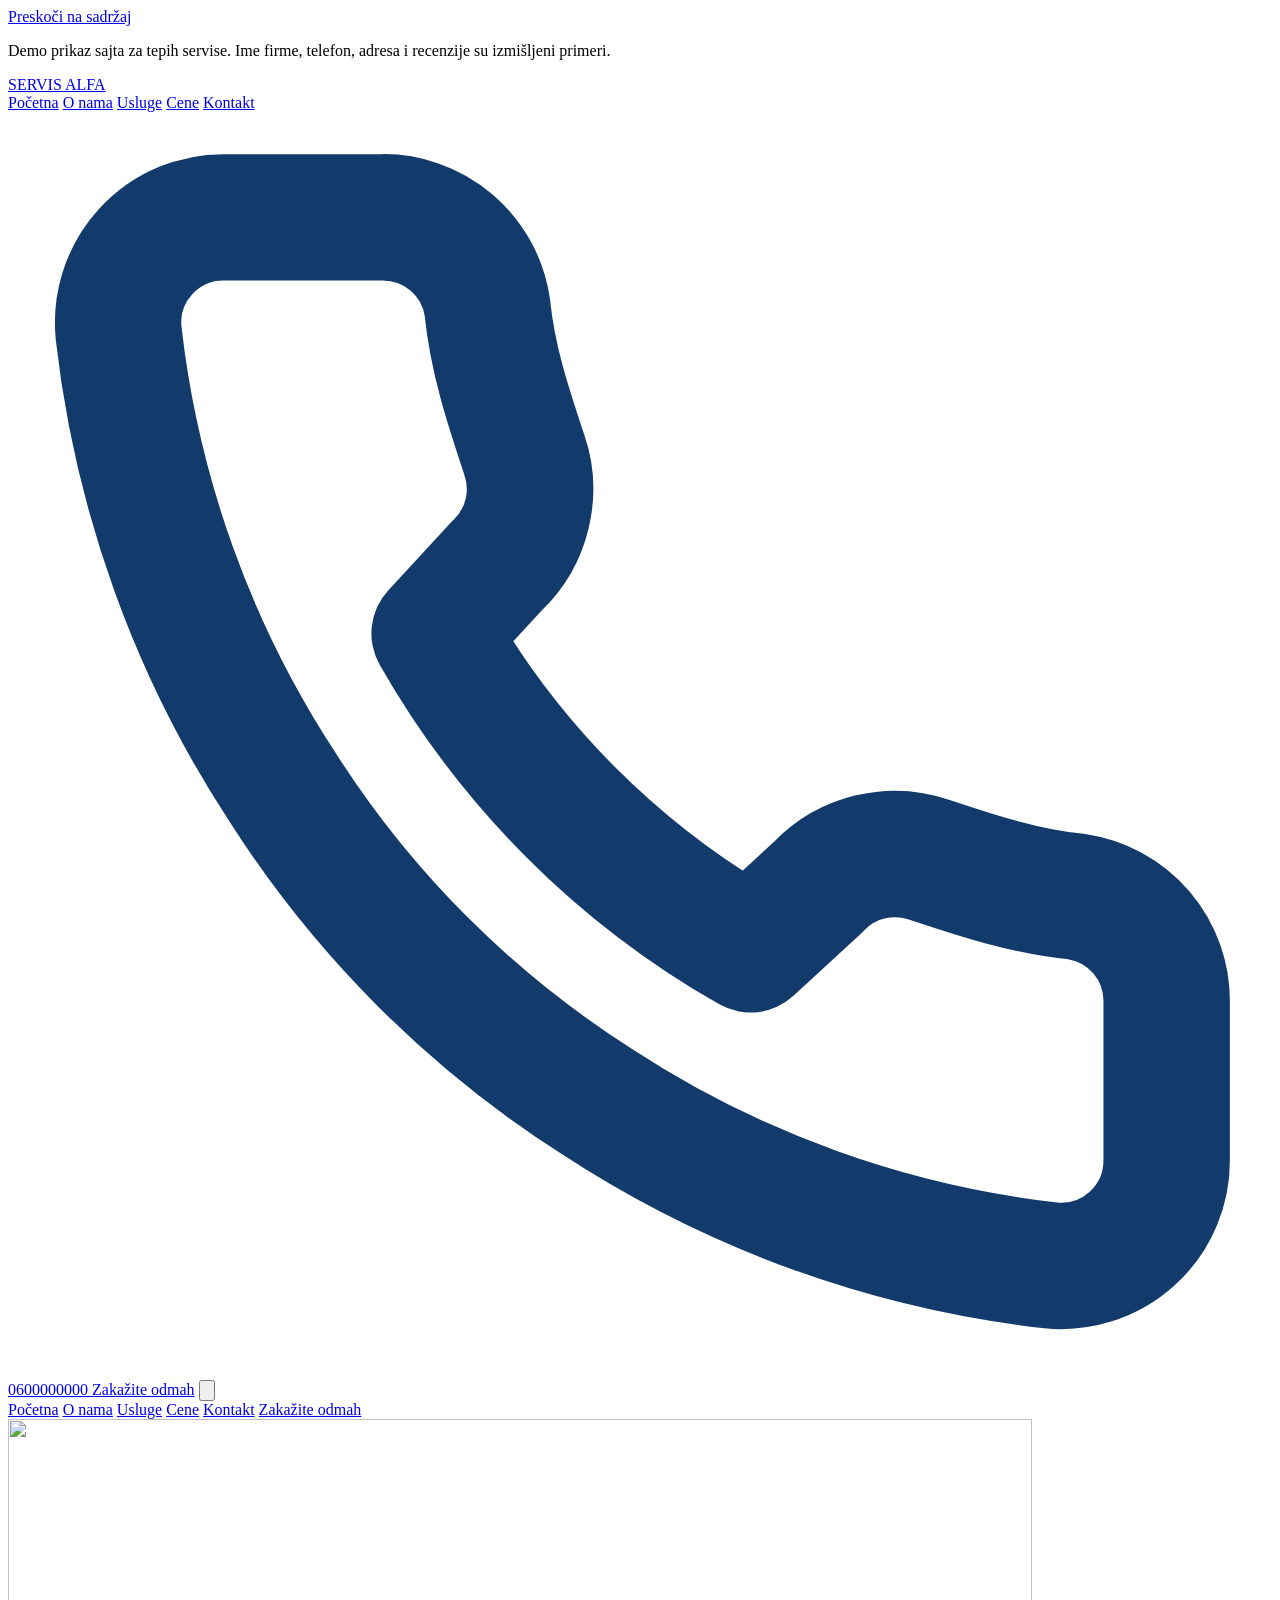
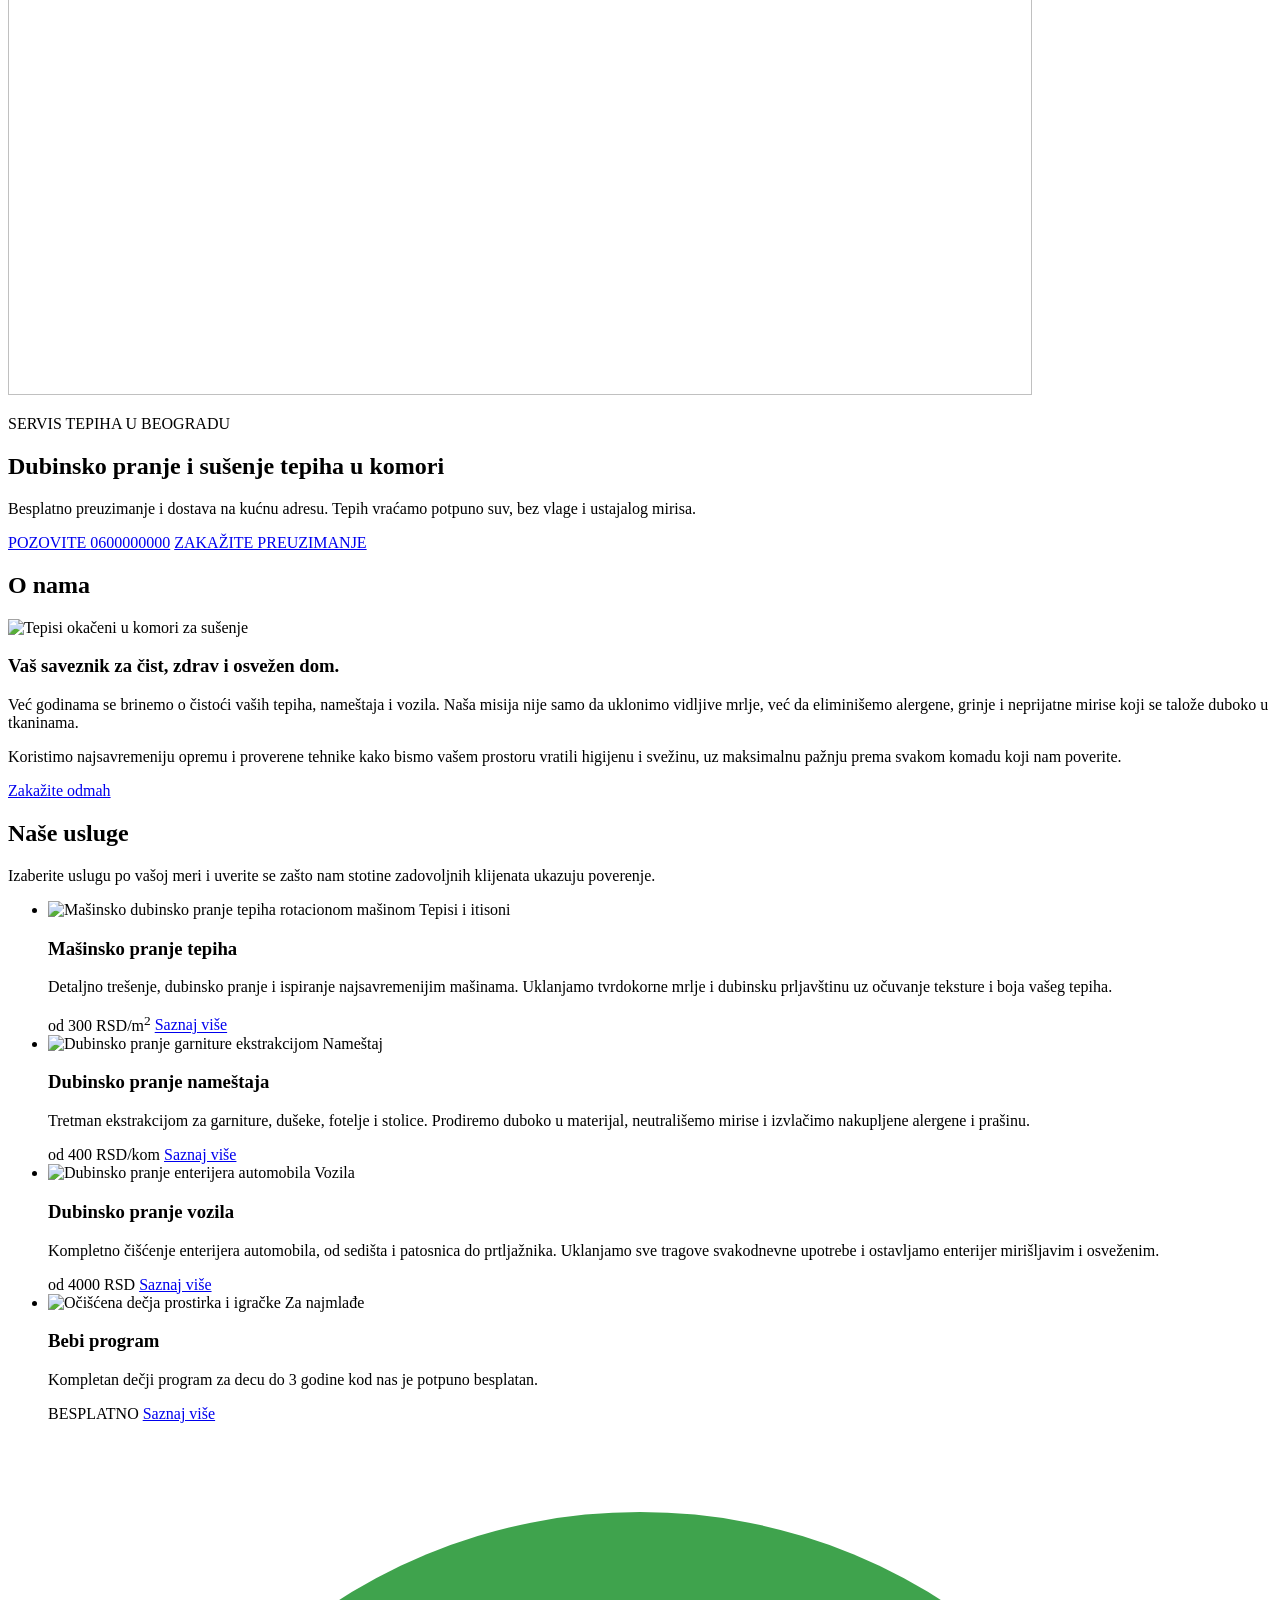
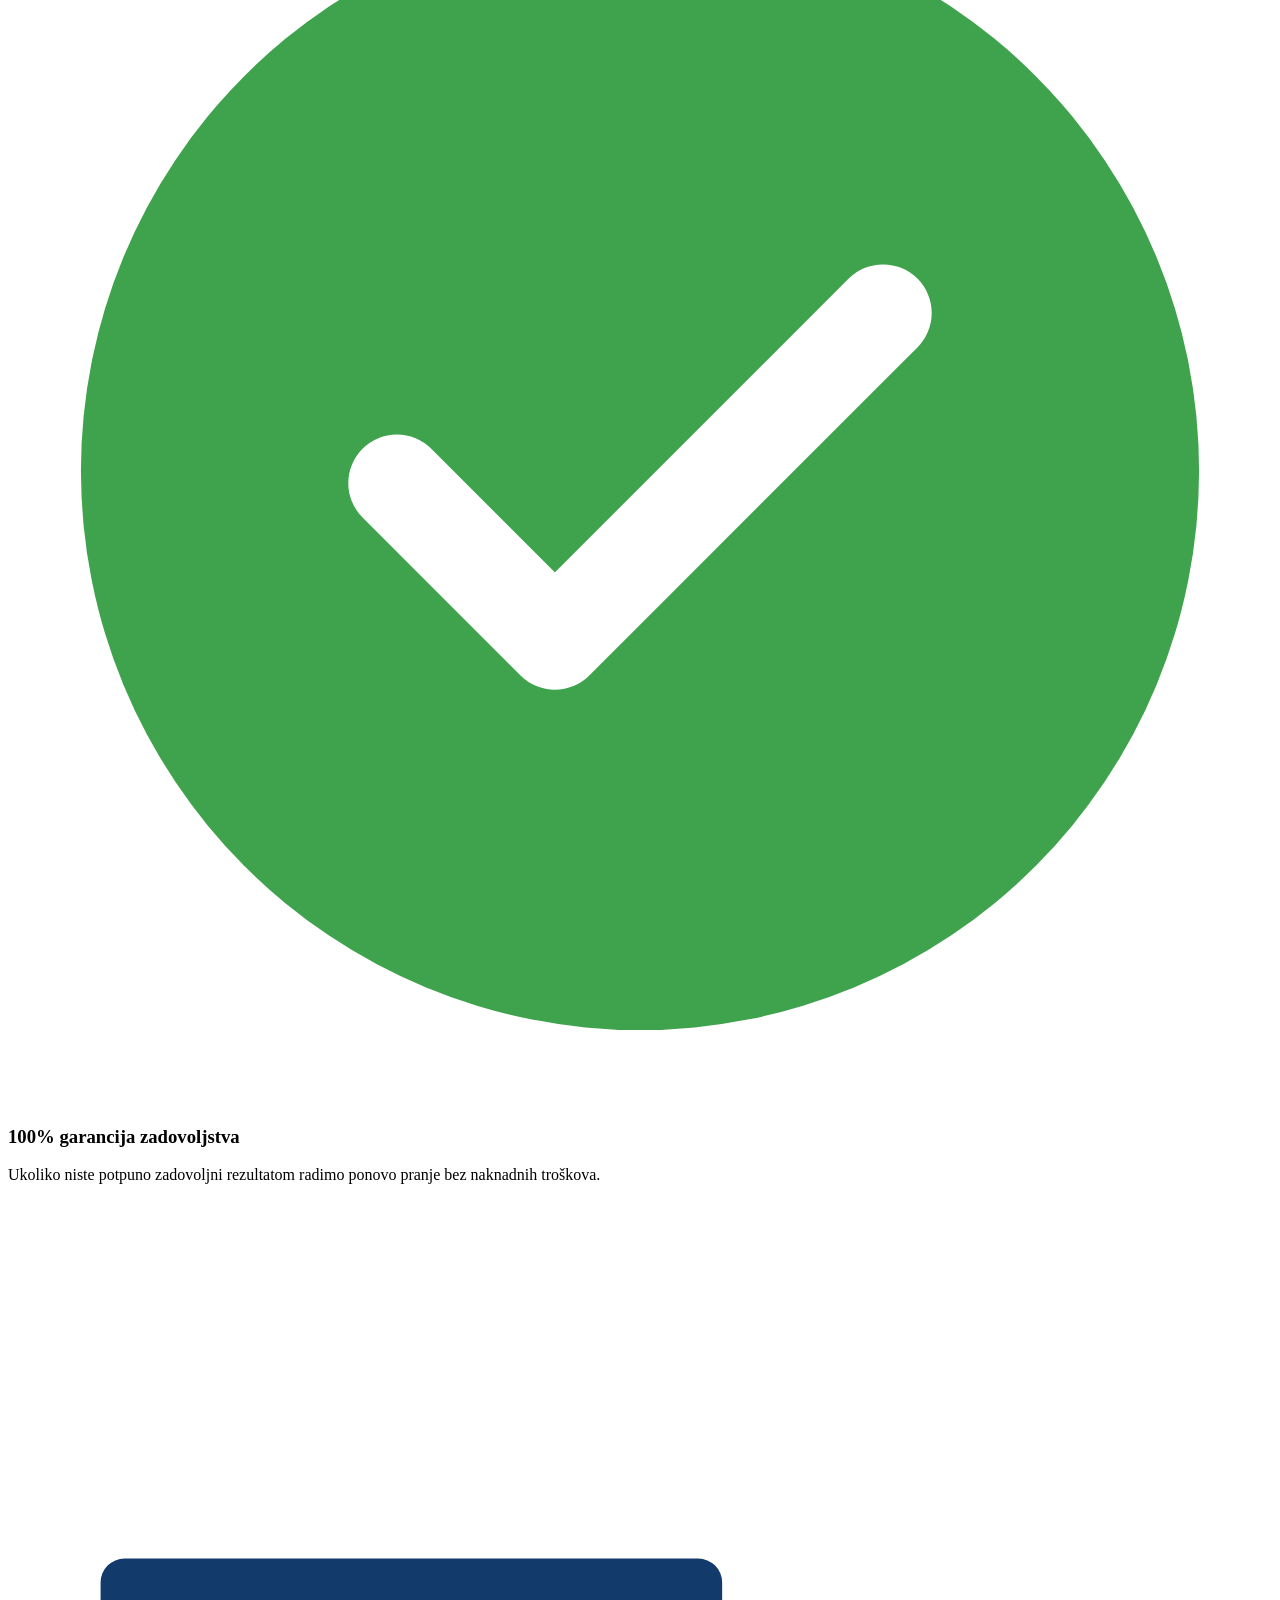
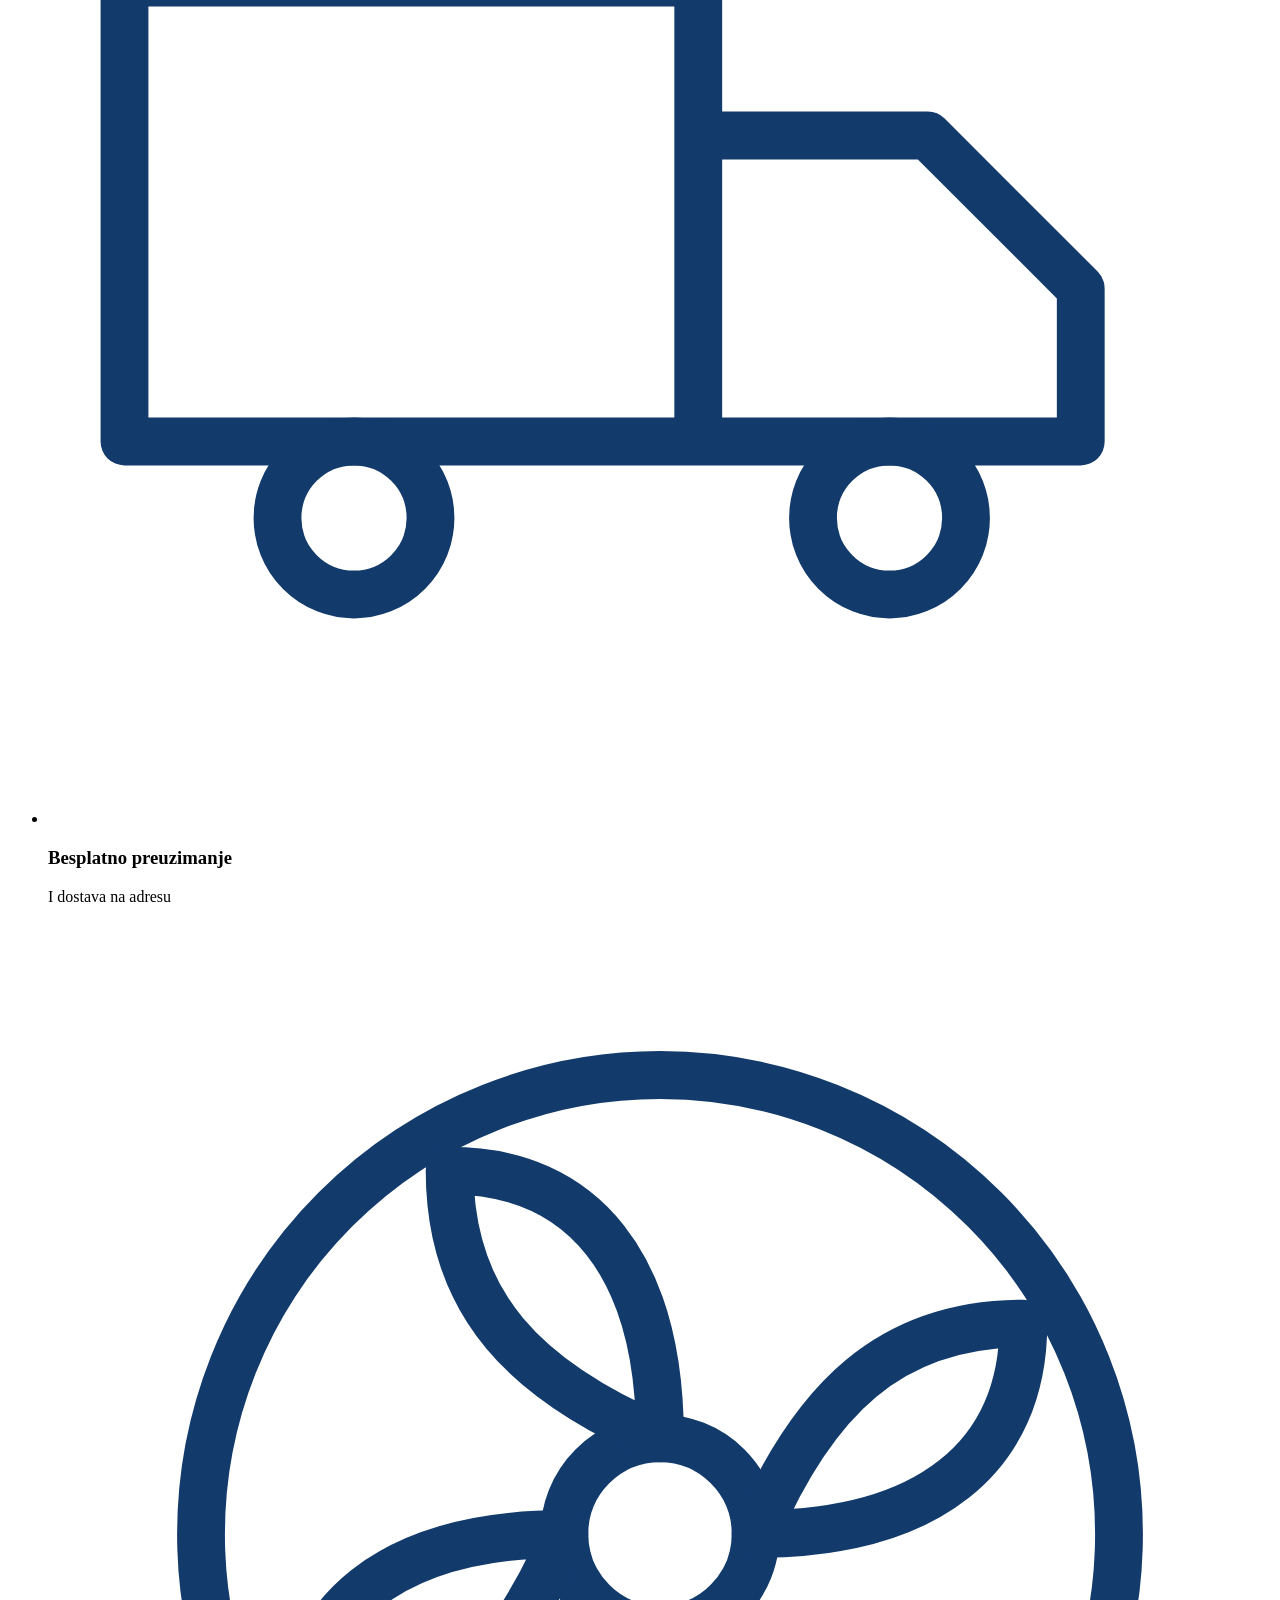
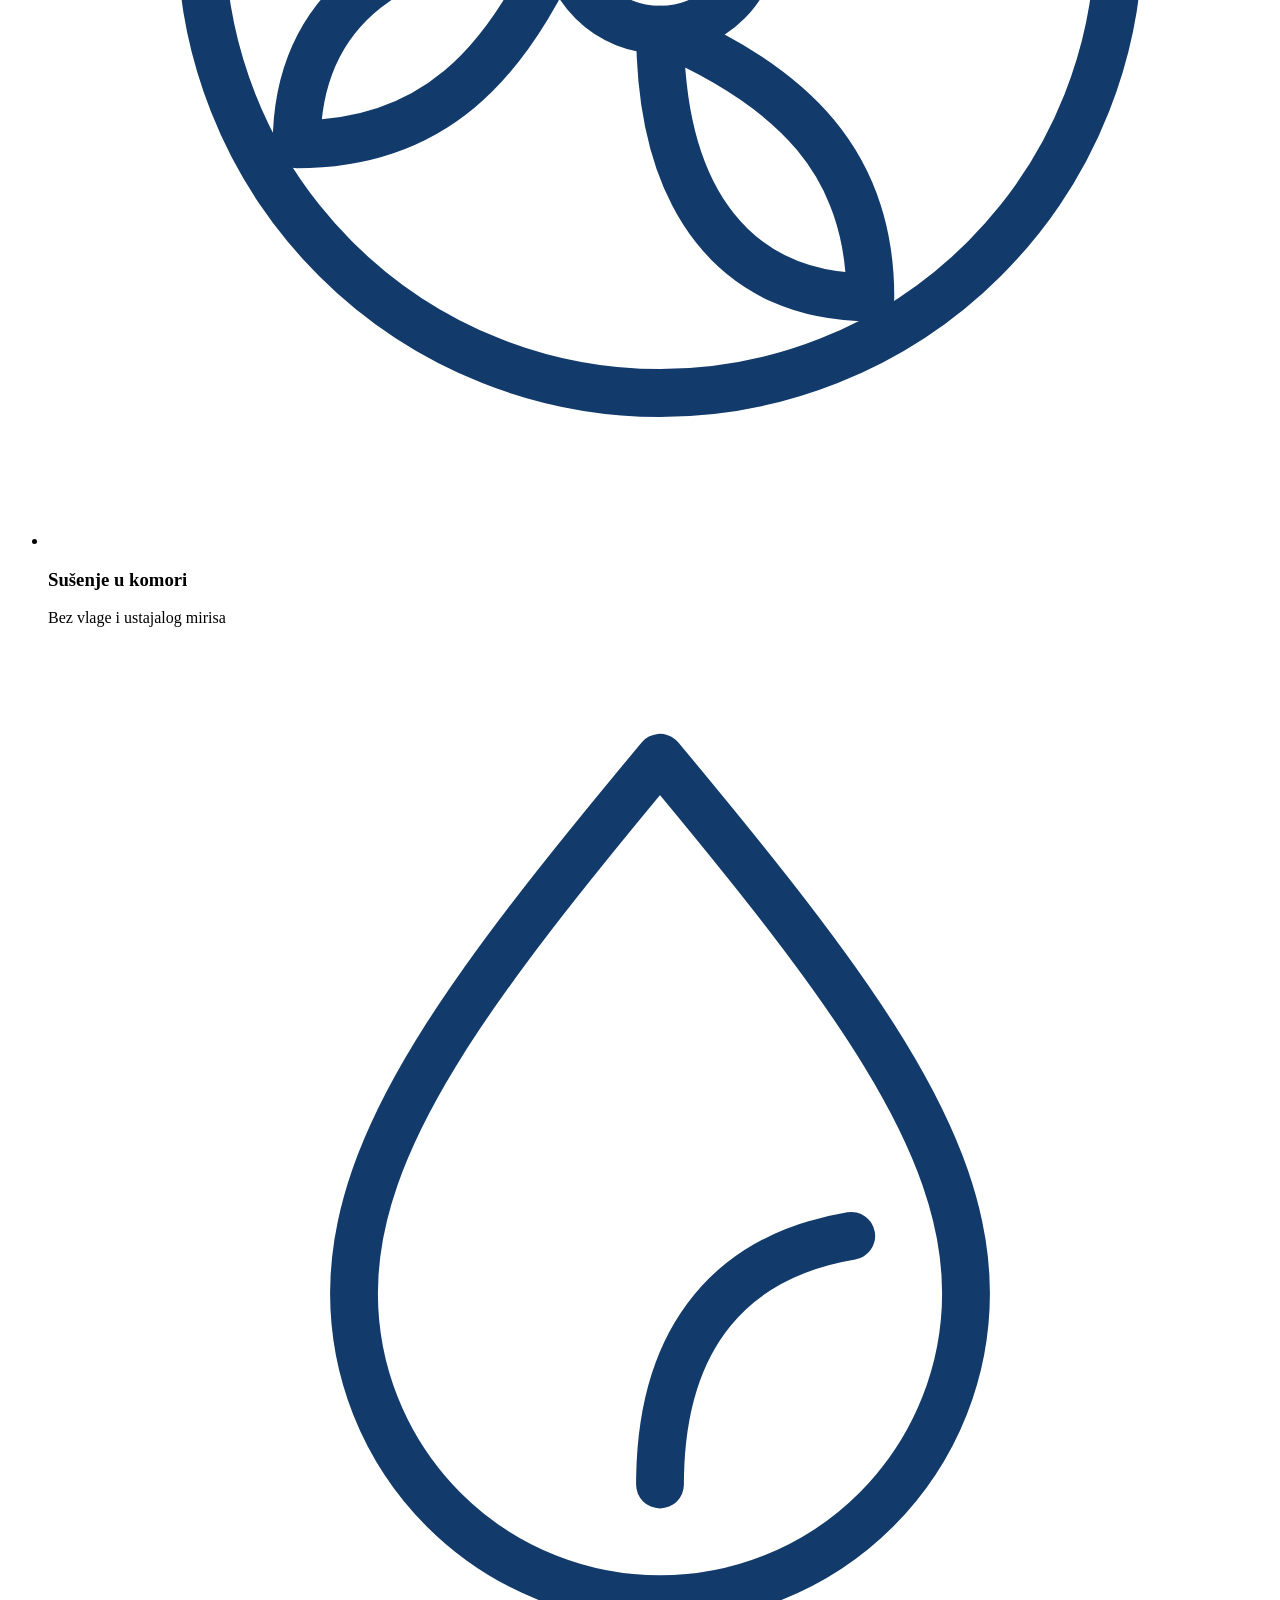
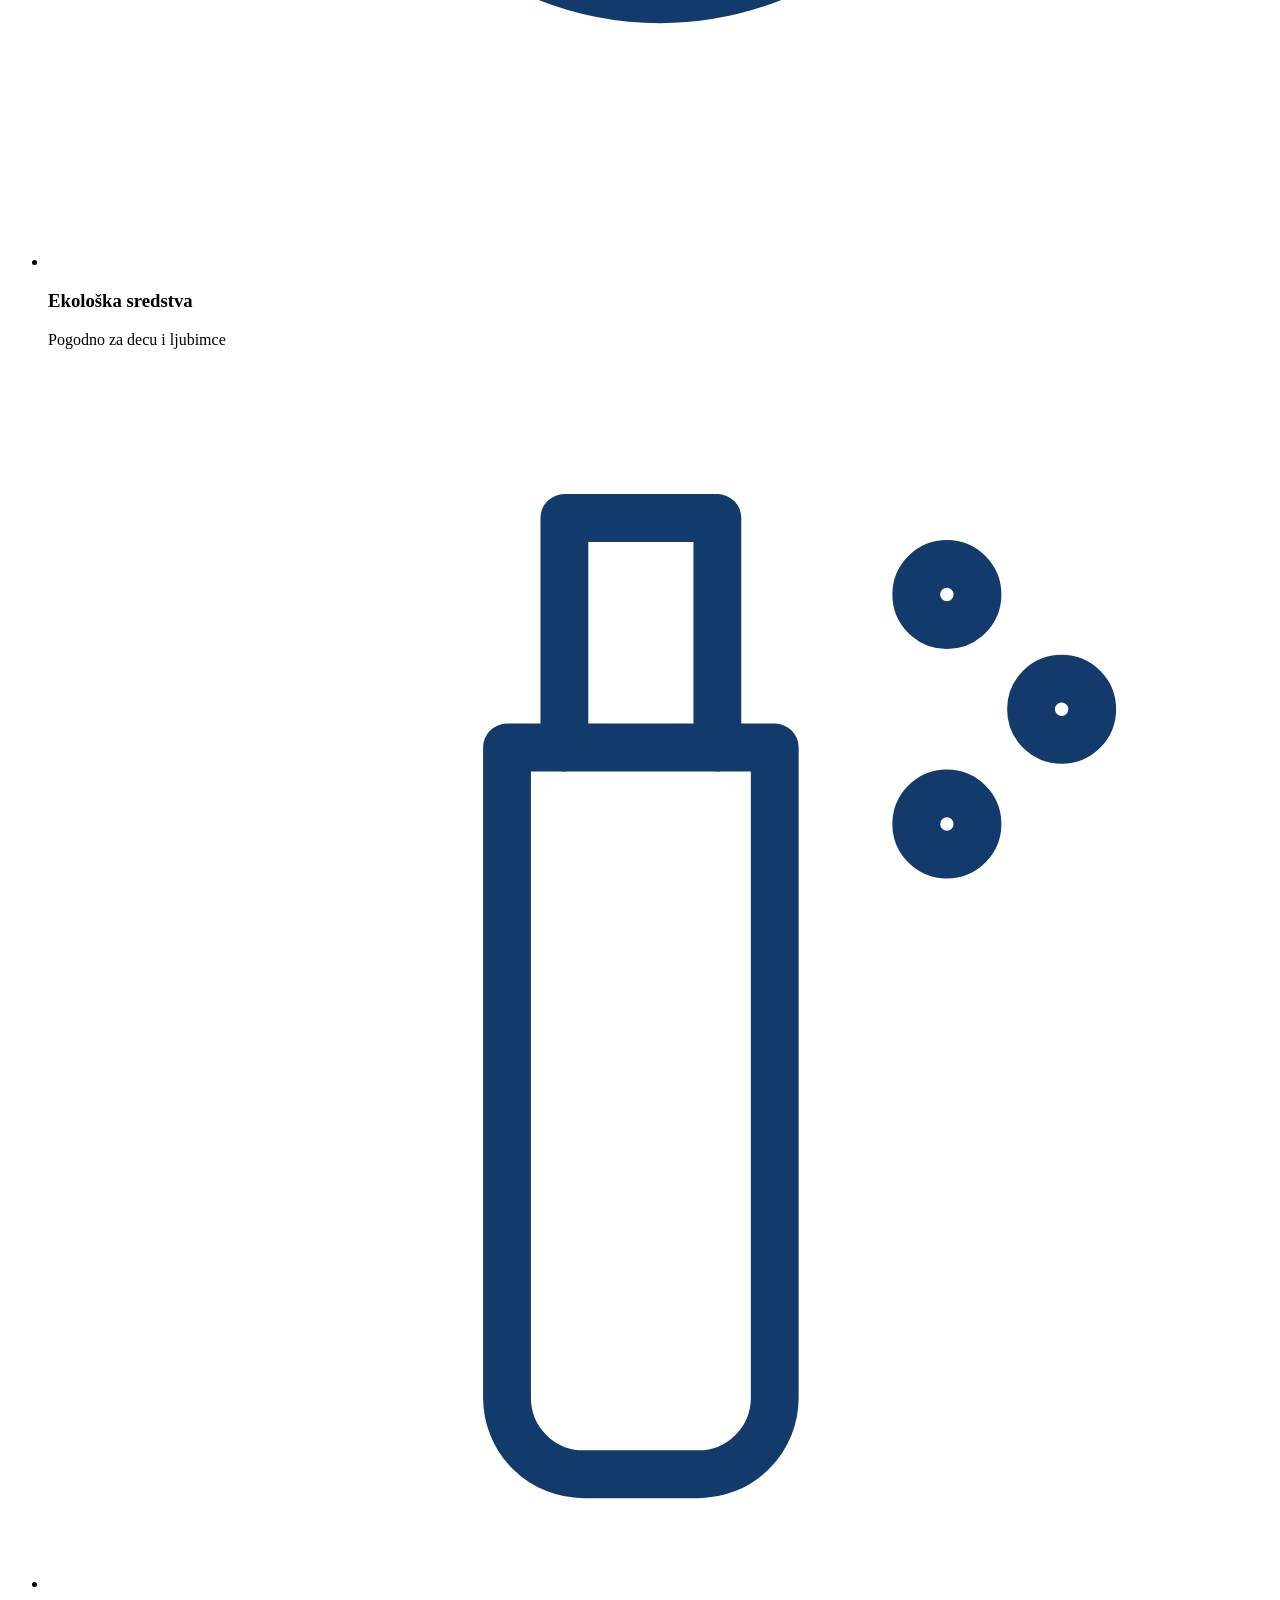
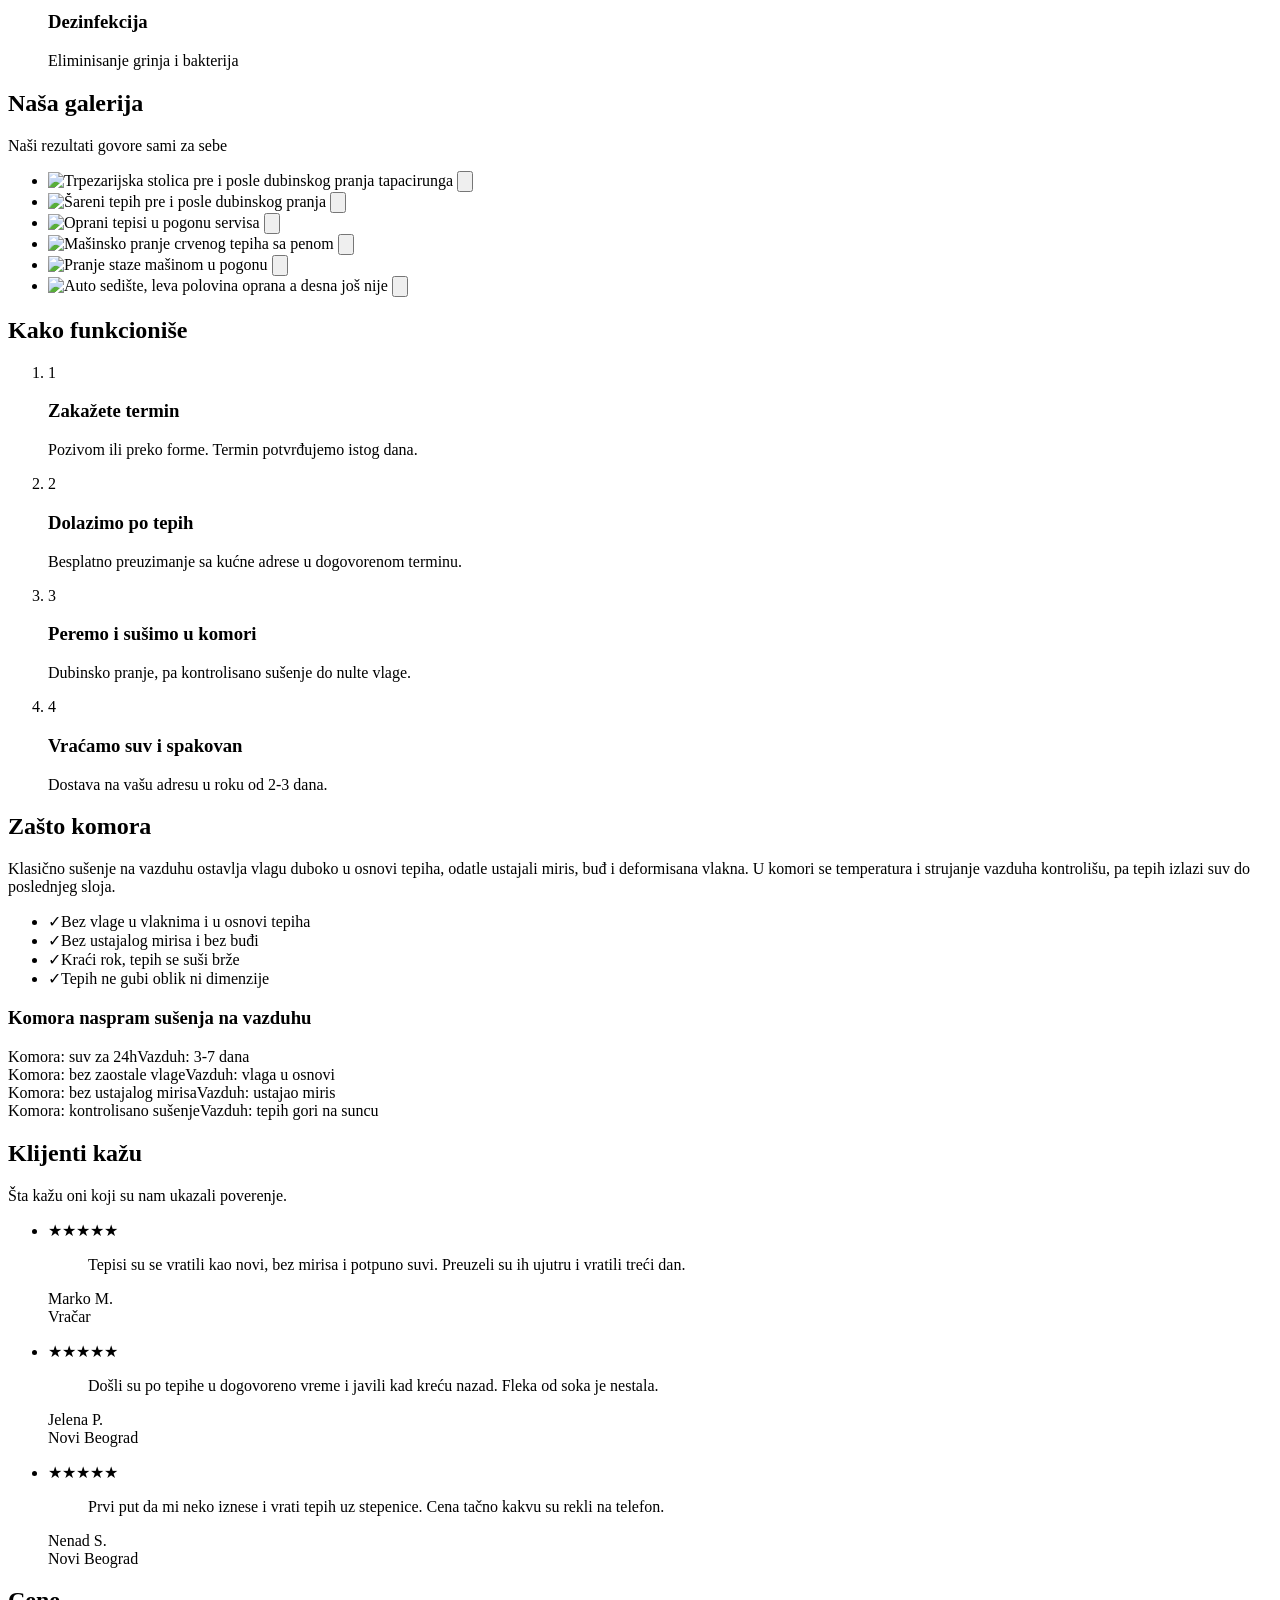
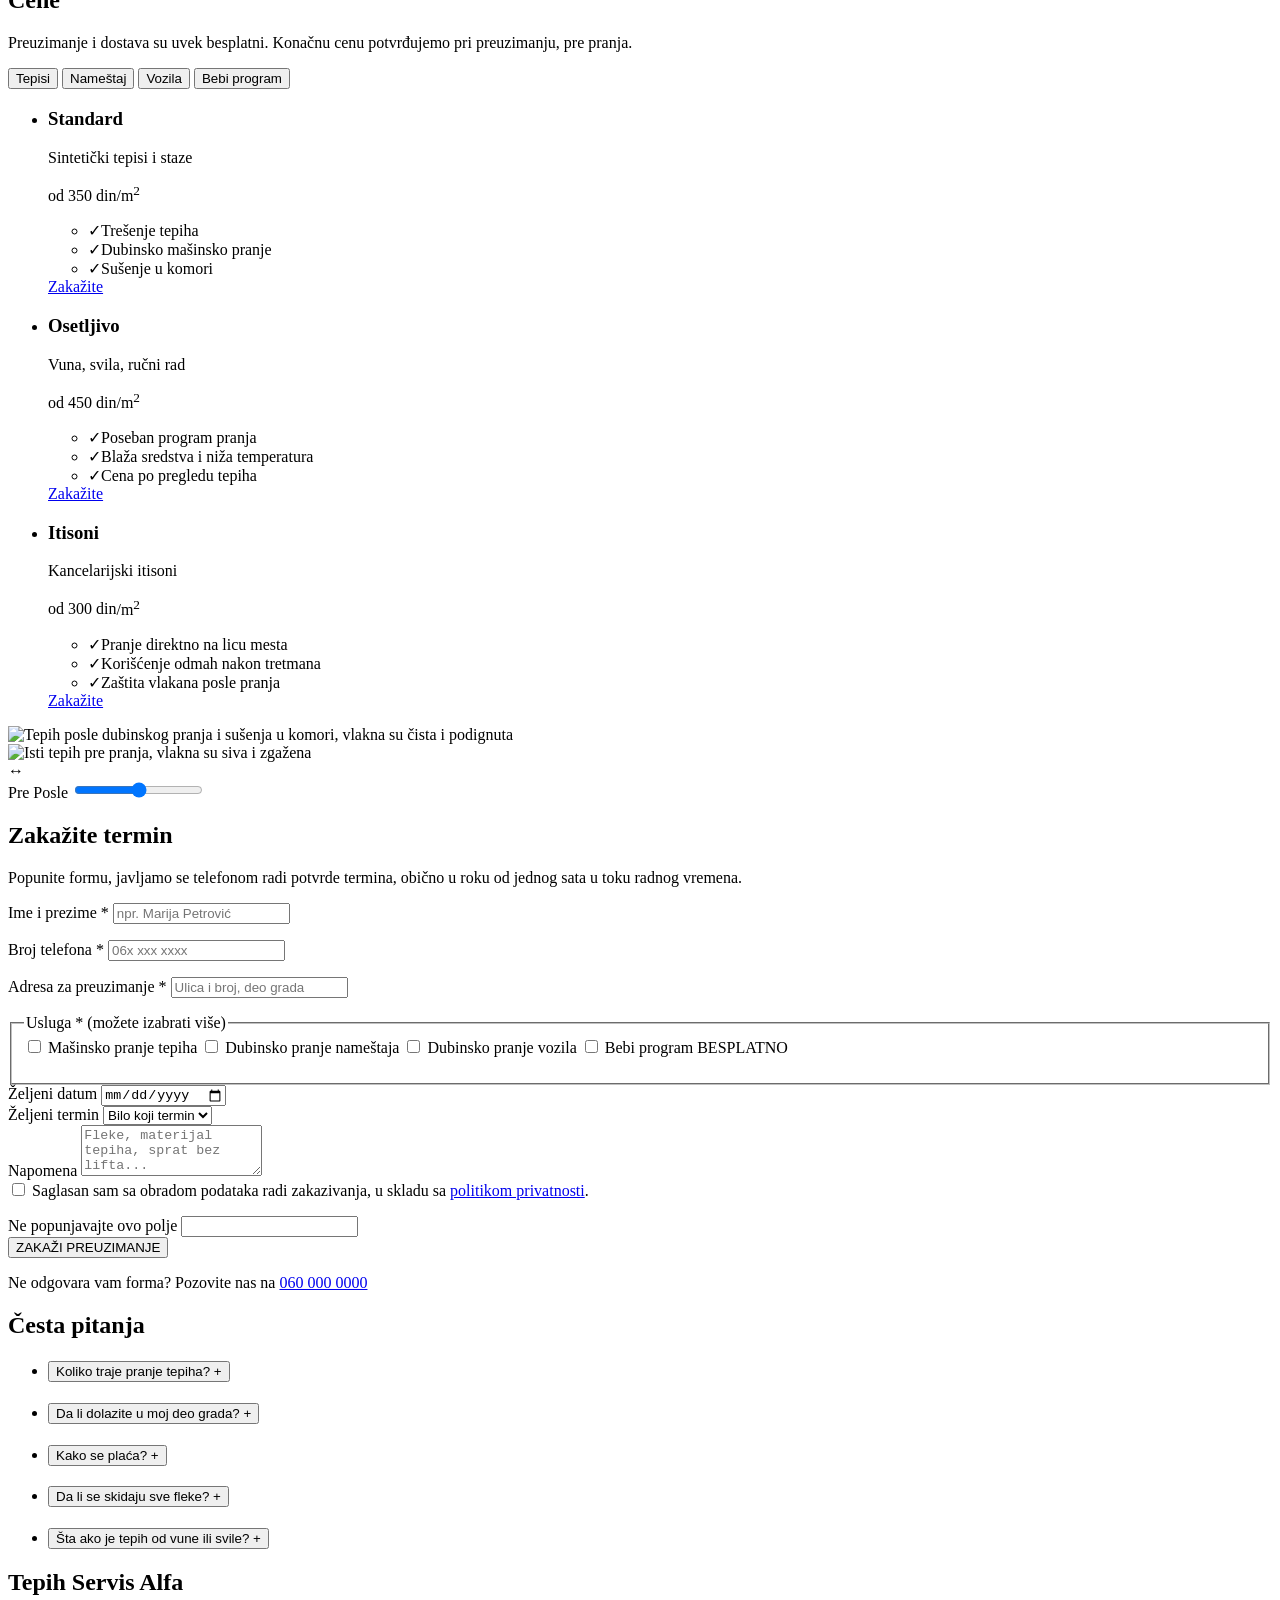
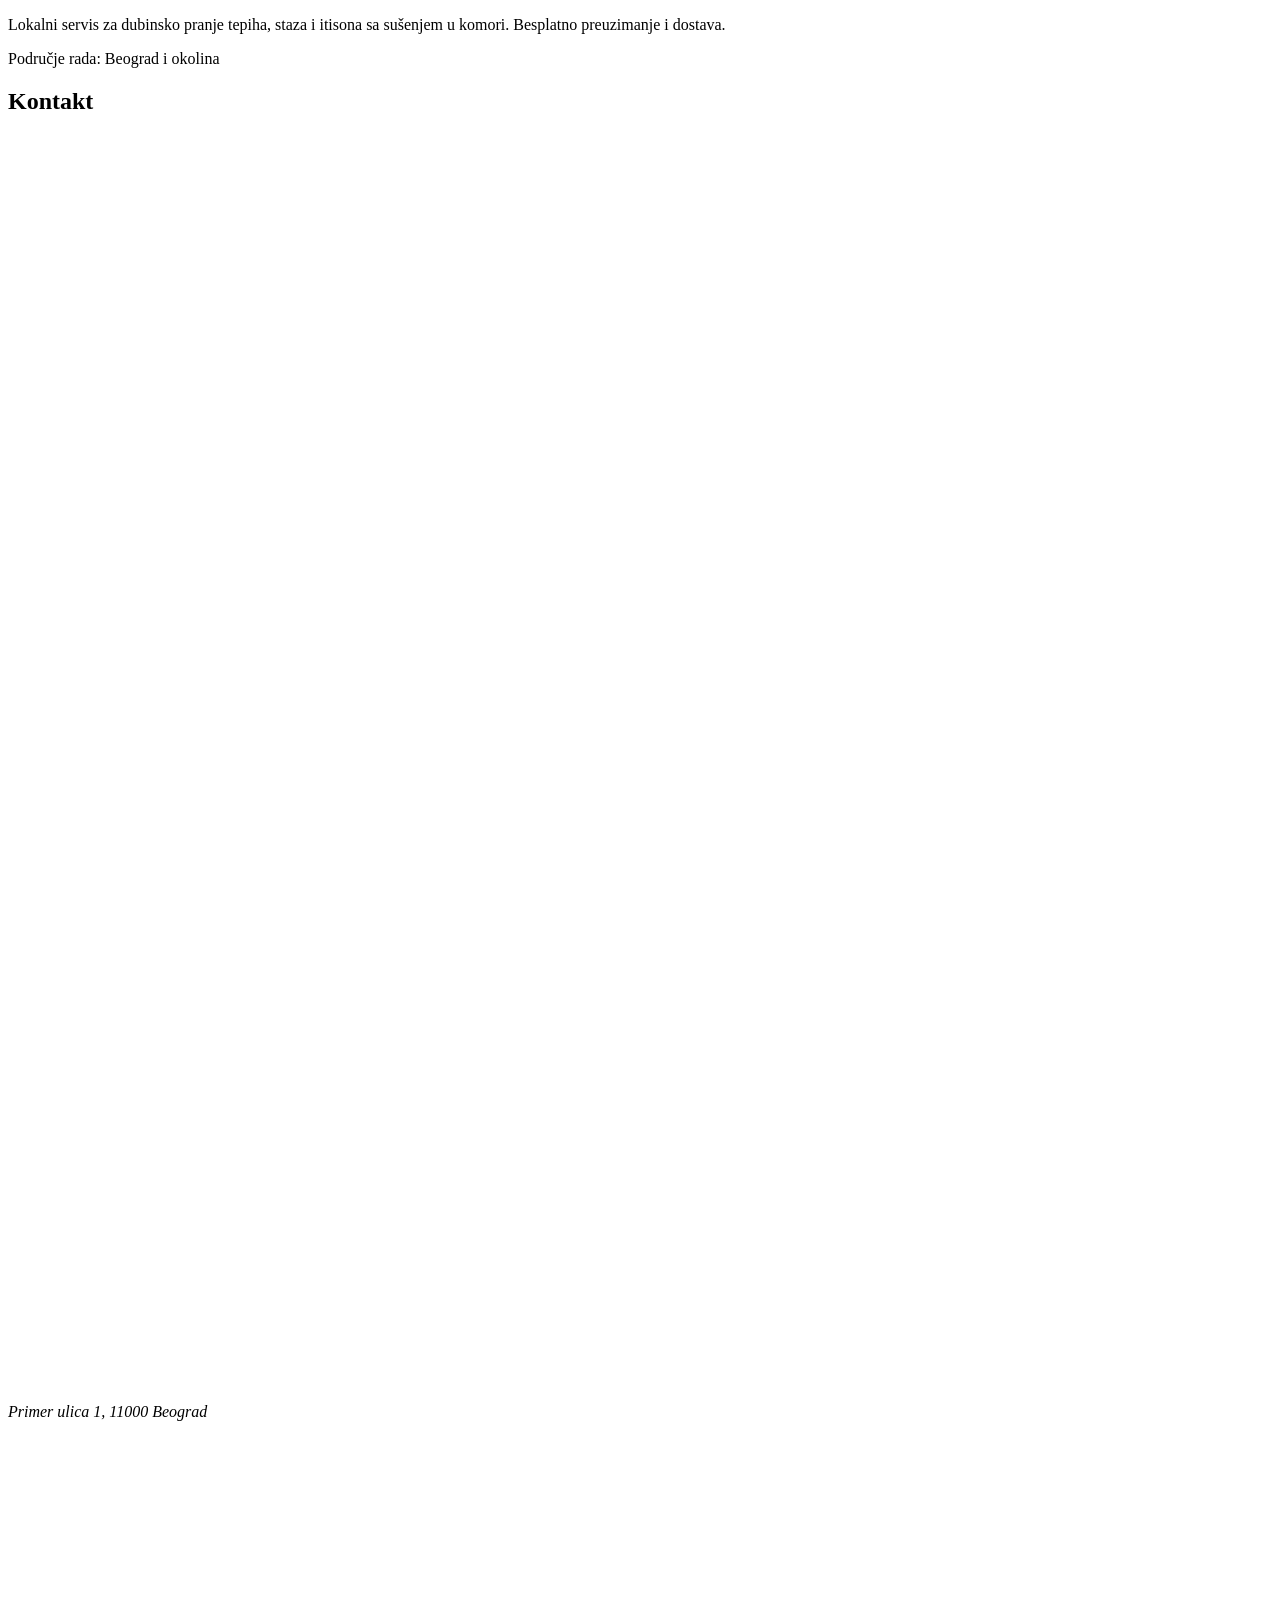
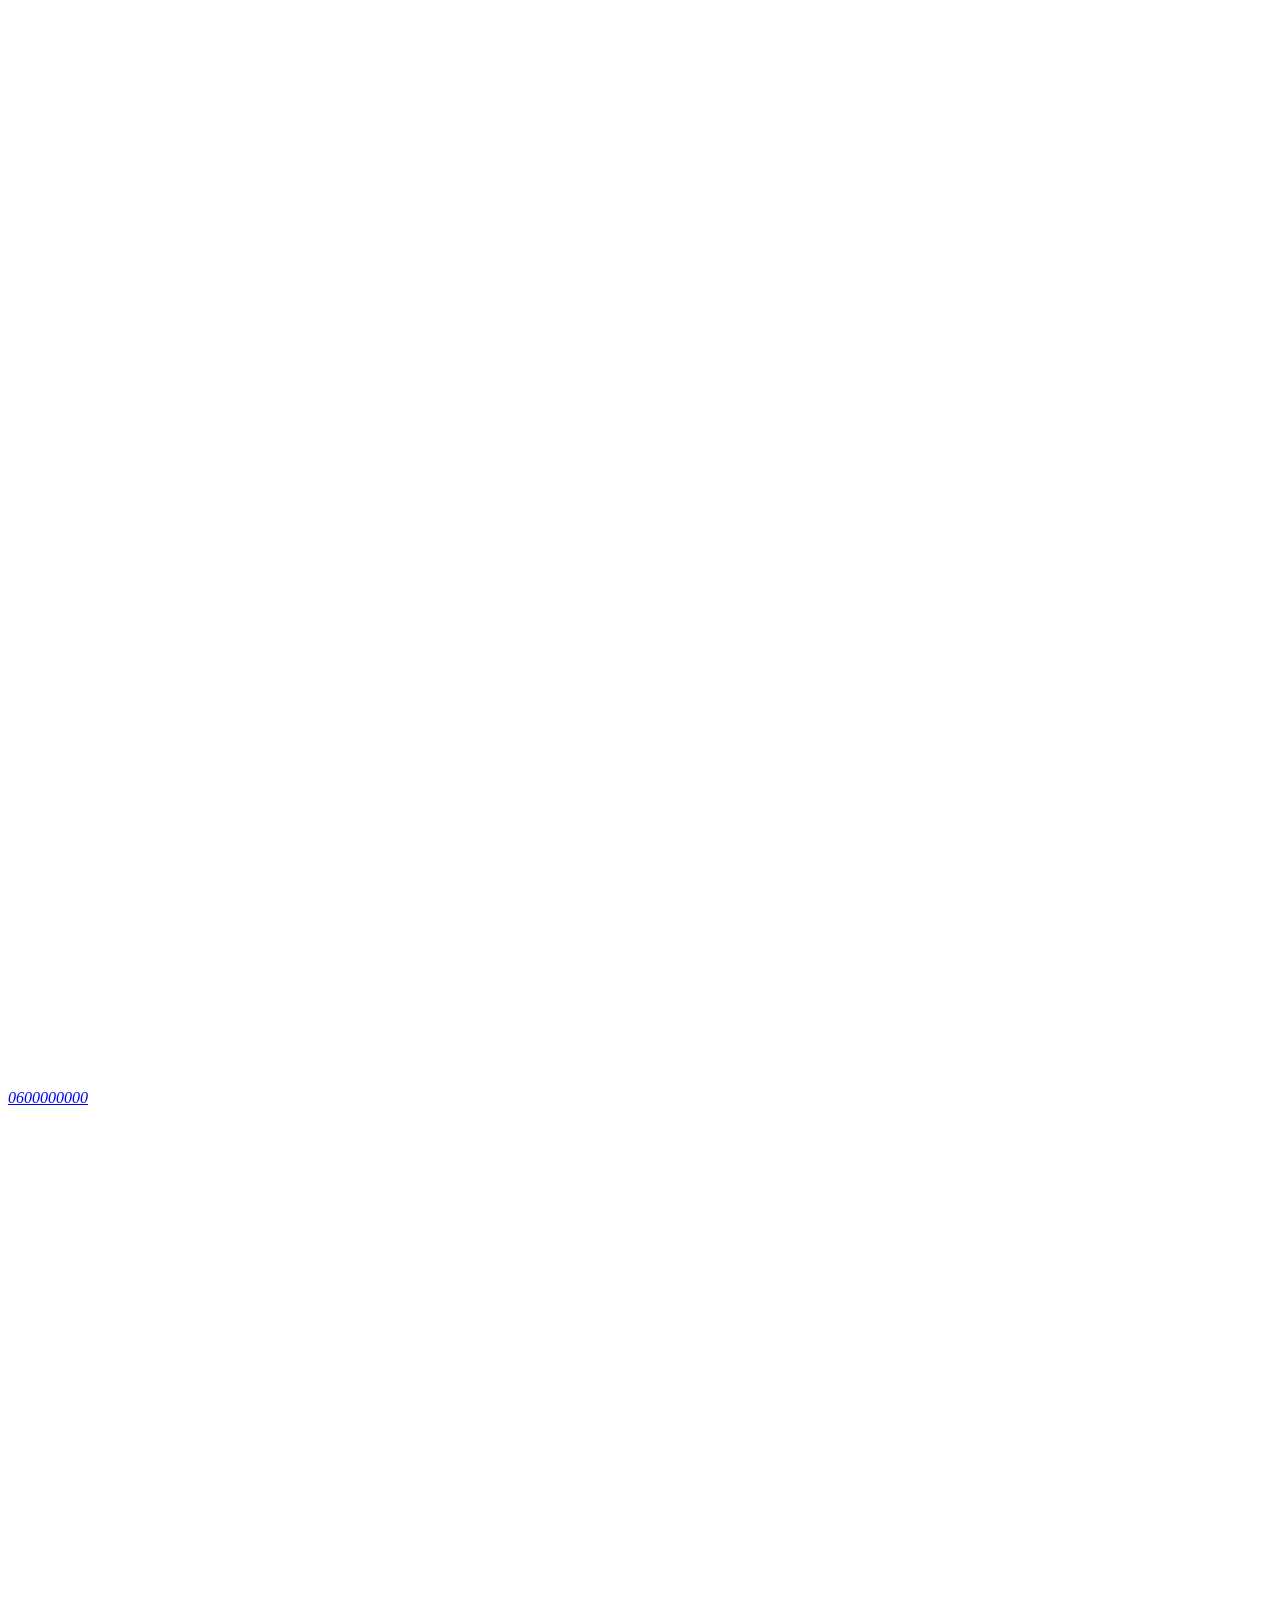
==== index.html @ 4862c1c8 "Add files via upload" ====
<!DOCTYPE html>
<html lang="sr">
<head>
<!-- 1. Osnova -->
<meta charset="utf-8">
<meta name="viewport" content="width=device-width, initial-scale=1">

<!-- 2. Identitet strane -->
<title>Pranje tepiha Beograd | Tepih Servis Alfa</title>
<meta name="description" content="Dubinsko pranje tepiha, staza i itisona u Beogradu. Sušenje u komori, tepih izlazi potpuno suv, bez vlage i mirisa. Besplatno preuzimanje i dostava. Pozovite 060 000 0000.">
<link rel="canonical" href="https://demo-tepih-servis.pages.dev/">
<meta name="robots" content="noindex, nofollow">

<!-- 3. Pretovar pre CSS-a -->
<link rel="preload" href="/fontovi/manrope-800.woff2" as="font" type="font/woff2" crossorigin>
<link rel="preload" href="/fontovi/source-sans-3-400.woff2" as="font" type="font/woff2" crossorigin>
<link rel="preload" href="/slike/hero/hero-1024.avif" as="image" type="image/avif" fetchpriority="high" imagesrcset="/slike/hero/hero-480.avif 480w, /slike/hero/hero-768.avif 768w, /slike/hero/hero-1024.avif 1024w" imagesizes="100vw">

<link rel="stylesheet" href="/css/style.css?v=2026-09-14">

<!-- 5. Open Graph -->
<meta property="og:type" content="website">
<meta property="og:site_name" content="Tepih Servis Alfa">
<meta property="og:locale" content="sr_RS">
<meta property="og:title" content="Pranje tepiha Beograd | Tepih Servis Alfa">
<meta property="og:description" content="Dubinsko pranje i sušenje tepiha u komori. Besplatno preuzimanje i dostava na kućnu adresu.">
<meta property="og:url" content="https://demo-tepih-servis.pages.dev/">
<meta property="og:image" content="https://demo-tepih-servis.pages.dev/slike/og/og-podrazumevana.jpg">
<meta property="og:image:width" content="1200">
<meta property="og:image:height" content="630">
<meta property="og:image:alt" content="Tepih Servis Alfa, dubinsko pranje i sušenje tepiha u komori">

<!-- 6. Twitter -->
<meta name="twitter:card" content="summary_large_image">
<meta name="twitter:title" content="Pranje tepiha Beograd | Tepih Servis Alfa">
<meta name="twitter:description" content="Dubinsko pranje i sušenje tepiha u komori. Besplatno preuzimanje i dostava na kućnu adresu.">
<meta name="twitter:image" content="https://demo-tepih-servis.pages.dev/slike/og/og-podrazumevana.jpg">
<meta name="twitter:image:alt" content="Tepih Servis Alfa, dubinsko pranje i sušenje tepiha u komori">

<!-- 7. Ikone i tema -->
<link rel="icon" href="/favicon.ico" sizes="16x16 32x32 48x48">
<link rel="icon" href="/favicon.svg" type="image/svg+xml">
<link rel="apple-touch-icon" href="/apple-touch-icon.png">
<link rel="manifest" href="/site.webmanifest">
<meta name="theme-color" content="#123A6B">
<meta name="color-scheme" content="light">

<!-- 8. Schema, generisana iz sadrzaj/podaci.json -->
<script type="application/ld+json">
{
  "@context": "https://schema.org",
  "@graph": [
    {
      "@type": "WebSite",
      "@id": "https://demo-tepih-servis.pages.dev/#sajt",
      "url": "https://demo-tepih-servis.pages.dev/",
      "name": "Tepih Servis Alfa",
      "inLanguage": "sr-RS",
      "publisher": { "@id": "https://demo-tepih-servis.pages.dev/#firma" }
    },
    {
      "@type": "WebPage",
      "@id": "https://demo-tepih-servis.pages.dev/#strana",
      "url": "https://demo-tepih-servis.pages.dev/",
      "name": "Pranje tepiha Beograd | Tepih Servis Alfa",
      "isPartOf": { "@id": "https://demo-tepih-servis.pages.dev/#sajt" },
      "about": { "@id": "https://demo-tepih-servis.pages.dev/#firma" },
      "inLanguage": "sr-RS",
      "dateModified": "2026-09-10",
      "primaryImageOfPage": { "@id": "https://demo-tepih-servis.pages.dev/#og" }
    },
    {
      "@type": "HomeAndConstructionBusiness",
      "@id": "https://demo-tepih-servis.pages.dev/#firma",
      "name": "Tepih Servis Alfa",
      "url": "https://demo-tepih-servis.pages.dev/",
      "description": "Dubinsko mašinsko pranje tepiha, staza i itisona sa sušenjem u komori. Besplatno preuzimanje i dostava na području Beograda.",
      "image": {
        "@type": "ImageObject",
        "@id": "https://demo-tepih-servis.pages.dev/#og",
        "url": "https://demo-tepih-servis.pages.dev/slike/og/og-podrazumevana.jpg",
        "width": 1200,
        "height": 630
      },
      "logo": {
        "@type": "ImageObject",
        "url": "https://demo-tepih-servis.pages.dev/slike/logo/ikonica-512.png",
        "width": 512,
        "height": 512
      },
      "telephone": "+381600000000",
      "geo": { "@type": "GeoCoordinates", "latitude": 44.8125, "longitude": 20.4612 },
      "priceRange": "$$",
      "address": {
        "@type": "PostalAddress",
        "streetAddress": "Primer ulica 1",
        "addressLocality": "Beograd",
        "postalCode": "11500",
        "addressCountry": "RS"
      },
      "openingHoursSpecification": [{
        "@type": "OpeningHoursSpecification",
        "dayOfWeek": ["Monday","Tuesday","Wednesday","Thursday","Friday","Saturday","Sunday"],
        "opens": "08:00",
        "closes": "20:00"
      }],
      "areaServed": [
        { "@type": "City", "name": "Beograd" },
        { "@type": "Place", "name": "Novi Beograd" },
        { "@type": "Place", "name": "Zemun" },
        { "@type": "Place", "name": "Vračar" },
        { "@type": "Place", "name": "Voždovac" },
        { "@type": "Place", "name": "Zvezdara" },
        { "@type": "Place", "name": "Čukarica" },
        { "@type": "Place", "name": "Palilula" },
        { "@type": "Place", "name": "Rakovica" },
        { "@type": "Place", "name": "Savski venac" },
        { "@type": "Place", "name": "Stari grad" },
        { "@type": "Place", "name": "Surčin" },
        { "@type": "Place", "name": "Borča" },
        { "@type": "Place", "name": "Batajnica" }
      ],
      "hasOfferCatalog": {
        "@type": "OfferCatalog",
        "name": "Usluge",
        "itemListElement": [
          { "@type": "Offer", "itemOffered": { "@type": "Service", "name": "Mašinsko pranje tepiha", "provider": { "@id": "https://demo-tepih-servis.pages.dev/#firma" } }, "priceCurrency": "RSD", "price": "300", "unitText": "m2" },
          { "@type": "Offer", "itemOffered": { "@type": "Service", "name": "Dubinsko pranje nameštaja", "provider": { "@id": "https://demo-tepih-servis.pages.dev/#firma" } }, "priceCurrency": "RSD", "price": "400" },
          { "@type": "Offer", "itemOffered": { "@type": "Service", "name": "Dubinsko pranje vozila", "provider": { "@id": "https://demo-tepih-servis.pages.dev/#firma" } }, "priceCurrency": "RSD", "price": "4000" },
          { "@type": "Offer", "itemOffered": { "@type": "Service", "name": "Bebi program", "provider": { "@id": "https://demo-tepih-servis.pages.dev/#firma" } }, "priceCurrency": "RSD", "price": "0" }
        ]
      }
    },
    {
      "@type": "FAQPage",
      "@id": "https://demo-tepih-servis.pages.dev/#pitanja",
      "isPartOf": { "@id": "https://demo-tepih-servis.pages.dev/#strana" },
      "mainEntity": [
        { "@type": "Question", "name": "Koliko traje pranje tepiha?", "acceptedAnswer": { "@type": "Answer", "text": "Standardni rok je 2-3 dana od preuzimanja. U sezoni može biti dan duže, tačan rok potvrđujemo kada preuzmemo tepih." } },
        { "@type": "Question", "name": "Da li dolazite u moj deo grada?", "acceptedAnswer": { "@type": "Answer", "text": "Pokrivamo Beograd i okolinu: Novi Beograd, Zemun, Vračar, Voždovac, Zvezdara, Čukarica, Palilula, Rakovica, Savski venac, Stari grad, Surčin, Borča, Batajnica. Ako niste sigurni za vašu adresu, pozovite nas i odmah ćemo vam reći." } },
        { "@type": "Question", "name": "Kako se plaća?", "acceptedAnswer": { "@type": "Answer", "text": "Plaćate pri dostavi, gotovinom ili prenosom na račun. Bez avansa, preuzimanje i dostava se ne naplaćuju." } },
        { "@type": "Question", "name": "Da li se skidaju sve fleke?", "acceptedAnswer": { "@type": "Answer", "text": "Većina fleka (hrana, piće, blato, ljubimci) skida se u potpunosti. Stare fleke od boje, mastila ili hemikalija ne garantujemo, pre pranja vam iskreno kažemo šta je moguće." } },
        { "@type": "Question", "name": "Šta ako je tepih od vune ili svile?", "acceptedAnswer": { "@type": "Answer", "text": "Osetljiva vlakna peremo po posebnom programu, sa blažim sredstvima i kontrolisanim sušenjem u komori. Takve tepihe uvek pregledamo pre pranja i cenu potvrđujemo unapred." } }
      ]
    }
  ]
}
</script>
</head>
<body>

<a class="preskoci" href="#sadrzaj">Preskoči na sadržaj</a>

<!-- SEKCIJA: zaglavlje -->
<p class="demo-traka">Demo prikaz sajta za tepih servise. Ime firme, telefon, adresa i recenzije su izmišljeni primeri.</p>
<header class="zaglavlje">
  <div class="omotac zaglavlje__red">
    <a class="zaglavlje__logo" href="#pocetak" data-logo="tekst">
      <span class="zaglavlje__logo-tekst"><!-- p:firma.nazivKratko -->SERVIS ALFA<!-- /p --></span>
    </a>

    <nav class="zaglavlje__nav" aria-label="Glavna navigacija">
      <a class="zaglavlje__link" href="#pocetak">Početna</a>
      <a class="zaglavlje__link" href="#o-nama">O nama</a>
      <a class="zaglavlje__link" href="#usluge">Usluge</a>
      <a class="zaglavlje__link" href="#cenovnik">Cene</a>
      <a class="zaglavlje__link" href="#zakazi">Kontakt</a>
    </nav>

    <div class="zaglavlje__desno">
      <a class="zaglavlje__telefon" href="tel:+381600000000">
        <span class="zaglavlje__ikonica" aria-hidden="true">
          <svg viewBox="0 0 24 24" fill="none" stroke="#123A6B" stroke-width="2.4" stroke-linecap="round" stroke-linejoin="round"><path d="M22 16.9v3a2 2 0 0 1-2.2 2 19.8 19.8 0 0 1-8.6-3.1 19.5 19.5 0 0 1-6-6A19.8 19.8 0 0 1 2.1 4.2 2 2 0 0 1 4.1 2h3a2 2 0 0 1 2 1.7c.1 1 .4 1.9.7 2.8a2 2 0 0 1-.5 2.1L8.1 9.9a16 16 0 0 0 6 6l1.3-1.2a2 2 0 0 1 2.1-.5c.9.3 1.8.6 2.8.7a2 2 0 0 1 1.7 2z"/></svg>
        </span>
        <span><!-- p:firma.telefonPrikaz -->0600000000<!-- /p --></span>
      </a>
      <a class="dugme dugme--primarno zaglavlje__cta" href="#zakazi">Zakažite odmah</a>
      <button class="hamburger" type="button" aria-expanded="false" aria-controls="meni" aria-label="Otvori meni">
        <svg viewBox="0 0 24 24" fill="none" stroke="#123A6B" stroke-width="2.2" stroke-linecap="round" aria-hidden="true"><path d="M3 6h18M3 12h18M3 18h18"/></svg>
      </button>
    </div>
  </div>

  <div class="meni" id="meni" data-otvoren="ne">
    <a class="meni__link" href="#pocetak">Početna</a>
    <a class="meni__link" href="#o-nama">O nama</a>
    <a class="meni__link" href="#usluge">Usluge</a>
    <a class="meni__link" href="#cenovnik">Cene</a>
    <a class="meni__link" href="#zakazi">Kontakt</a>
    <a class="dugme dugme--primarno dugme--puna-sirina meni__dugme" href="#zakazi">Zakažite odmah</a>
  </div>
</header>
<!-- /SEKCIJA: zaglavlje -->

<main id="sadrzaj">

<!-- SEKCIJA: pocetak -->
<section class="hero" id="pocetak">
  <div class="hero__pozadina">
    <picture>
      <source type="image/avif" srcset="/slike/hero/hero-480.avif 480w, /slike/hero/hero-768.avif 768w, /slike/hero/hero-1024.avif 1024w" sizes="100vw">
      <source type="image/webp" srcset="/slike/hero/hero-480.webp 480w, /slike/hero/hero-768.webp 768w, /slike/hero/hero-1024.webp 1024w" sizes="100vw">
      <img src="/slike/hero/hero-1024.webp" width="1024" height="576" alt="" fetchpriority="high" decoding="async">
    </picture>
  </div>
  <div class="hero__preklop"></div>
  <div class="omotac">
   <div class="hero__sadrzaj">
    <p class="hero__nadnaslov"><!-- p:hero.nadnaslov -->SERVIS TEPIHA U BEOGRADU<!-- /p --></p>
    <h1 class="hero__naslov"><!-- p:hero.naslov -->Dubinsko pranje i sušenje tepiha u komori<!-- /p --></h1>
    <p class="hero__tekst"><!-- p:hero.podnaslov -->Besplatno preuzimanje i dostava na kućnu adresu. Tepih vraćamo potpuno suv, bez vlage i ustajalog mirisa.<!-- /p --></p>
    <div class="hero__dugmad">
      <a class="dugme dugme--akcija" href="tel:+381600000000">POZOVITE <!-- p:firma.telefonPrikaz -->0600000000<!-- /p --></a>
      <a class="dugme dugme--obris" href="#zakazi">ZAKAŽITE PREUZIMANJE</a>
    </div>
   </div>
  </div>
</section>
<!-- /SEKCIJA: pocetak -->

<!-- SEKCIJA: o-nama -->
<section class="o-nama" id="o-nama" aria-labelledby="o-nama-naslov">
  <div class="omotac">
    <h2 class="sekcija__naslov" id="o-nama-naslov">O nama</h2>
    <div class="sekcija__crta"></div>

    <div class="o-nama__mreza">
      <div class="o-nama__slika">
          <picture>
            <source type="image/avif" srcset="/slike/o-nama/ekipa-400.avif 400w, /slike/o-nama/ekipa-600.avif 600w, /slike/o-nama/ekipa-900.avif 900w, /slike/o-nama/ekipa-1100.avif 1100w" sizes="(max-width: 700px) 92vw, 548px">
            <source type="image/webp" srcset="/slike/o-nama/ekipa-400.webp 400w, /slike/o-nama/ekipa-600.webp 600w, /slike/o-nama/ekipa-900.webp 900w, /slike/o-nama/ekipa-1100.webp 1100w" sizes="(max-width: 700px) 92vw, 548px">
            <img src="/slike/o-nama/ekipa-1100.webp" width="548" height="340" alt="Tepisi okačeni u komori za sušenje" loading="lazy" decoding="async">
          </picture>
      </div>
      <div>
        <h3 class="o-nama__naslov"><!-- p:oNama.naslov -->Vaš saveznik za čist, zdrav i osvežen dom.<!-- /p --></h3>
        <p>Već godinama se brinemo o čistoći vaših tepiha, nameštaja i vozila. Naša misija nije samo da uklonimo vidljive mrlje, već da eliminišemo alergene, grinje i neprijatne mirise koji se talože duboko u tkaninama.</p>
        <p>Koristimo najsavremeniju opremu i proverene tehnike kako bismo vašem prostoru vratili higijenu i svežinu, uz maksimalnu pažnju prema svakom komadu koji nam poverite.</p>
        <a class="dugme dugme--primarno" href="#zakazi">Zakažite odmah</a>
      </div>
    </div>
  </div>
</section>
<!-- /SEKCIJA: o-nama -->

<!-- SEKCIJA: usluge -->
<section class="usluge" id="usluge" aria-labelledby="usluge-naslov">
  <div class="omotac">
    <h2 class="sekcija__naslov" id="usluge-naslov">Naše usluge</h2>
    <div class="sekcija__crta sekcija__crta--uz-podnaslov"></div>
    <p class="sekcija__podnaslov">Izaberite uslugu po vašoj meri i uverite se zašto nam stotine zadovoljnih klijenata ukazuju poverenje.</p>

    <ul class="usluge__lista">
      <li class="usluge__stavka">
        <div class="usluge__slika">
          <picture>
            <source type="image/avif" srcset="/slike/usluge/masinsko-pranje-tepiha-276.avif 276w, /slike/usluge/masinsko-pranje-tepiha-414.avif 414w, /slike/usluge/masinsko-pranje-tepiha-552.avif 552w" sizes="(max-width: 640px) 100vw, 276px">
            <source type="image/webp" srcset="/slike/usluge/masinsko-pranje-tepiha-276.webp 276w, /slike/usluge/masinsko-pranje-tepiha-414.webp 414w, /slike/usluge/masinsko-pranje-tepiha-552.webp 552w" sizes="(max-width: 640px) 100vw, 276px">
            <img src="/slike/usluge/masinsko-pranje-tepiha-552.webp" width="552" height="368" alt="Mašinsko dubinsko pranje tepiha rotacionom mašinom" loading="lazy" decoding="async">
          </picture>
          <span class="oznaka usluge__oznaka">Tepisi i itisoni</span>
        </div>
        <div class="usluge__telo">
          <h3 class="usluge__naziv">Mašinsko pranje tepiha</h3>
          <p class="usluge__opis">Detaljno trešenje, dubinsko pranje i ispiranje najsavremenijim mašinama. Uklanjamo tvrdokorne mrlje i dubinsku prljavštinu uz očuvanje teksture i boja vašeg tepiha.</p>
          <div class="usluge__podnozje">
            <span class="usluge__cena">od 300 RSD/m<sup>2</sup></span>
            <a class="usluge__link" href="#cenovnik">Saznaj više</a>
          </div>
        </div>
      </li>

      <li class="usluge__stavka">
        <div class="usluge__slika">
          <picture>
            <source type="image/avif" srcset="/slike/usluge/dubinsko-pranje-namestaja-276.avif 276w, /slike/usluge/dubinsko-pranje-namestaja-414.avif 414w, /slike/usluge/dubinsko-pranje-namestaja-552.avif 552w" sizes="(max-width: 640px) 100vw, 276px">
            <source type="image/webp" srcset="/slike/usluge/dubinsko-pranje-namestaja-276.webp 276w, /slike/usluge/dubinsko-pranje-namestaja-414.webp 414w, /slike/usluge/dubinsko-pranje-namestaja-552.webp 552w" sizes="(max-width: 640px) 100vw, 276px">
            <img src="/slike/usluge/dubinsko-pranje-namestaja-552.webp" width="552" height="368" alt="Dubinsko pranje garniture ekstrakcijom" loading="lazy" decoding="async">
          </picture>
          <span class="oznaka usluge__oznaka">Nameštaj</span>
        </div>
        <div class="usluge__telo">
          <h3 class="usluge__naziv">Dubinsko pranje nameštaja</h3>
          <p class="usluge__opis">Tretman ekstrakcijom za garniture, dušeke, fotelje i stolice. Prodiremo duboko u materijal, neutrališemo mirise i izvlačimo nakupljene alergene i prašinu.</p>
          <div class="usluge__podnozje">
            <span class="usluge__cena">od 400 RSD/kom</span>
            <a class="usluge__link" href="#cenovnik">Saznaj više</a>
          </div>
        </div>
      </li>

      <li class="usluge__stavka">
        <div class="usluge__slika">
          <picture>
            <source type="image/avif" srcset="/slike/usluge/dubinsko-pranje-vozila-276.avif 276w, /slike/usluge/dubinsko-pranje-vozila-414.avif 414w, /slike/usluge/dubinsko-pranje-vozila-552.avif 552w" sizes="(max-width: 640px) 100vw, 276px">
            <source type="image/webp" srcset="/slike/usluge/dubinsko-pranje-vozila-276.webp 276w, /slike/usluge/dubinsko-pranje-vozila-414.webp 414w, /slike/usluge/dubinsko-pranje-vozila-552.webp 552w" sizes="(max-width: 640px) 100vw, 276px">
            <img src="/slike/usluge/dubinsko-pranje-vozila-552.webp" width="552" height="368" alt="Dubinsko pranje enterijera automobila" loading="lazy" decoding="async">
          </picture>
          <span class="oznaka usluge__oznaka">Vozila</span>
        </div>
        <div class="usluge__telo">
          <h3 class="usluge__naziv">Dubinsko pranje vozila</h3>
          <p class="usluge__opis">Kompletno čišćenje enterijera automobila, od sedišta i patosnica do prtljažnika. Uklanjamo sve tragove svakodnevne upotrebe i ostavljamo enterijer mirišljavim i osveženim.</p>
          <div class="usluge__podnozje">
            <span class="usluge__cena">od 4000 RSD</span>
            <a class="usluge__link" href="#cenovnik">Saznaj više</a>
          </div>
        </div>
      </li>

      <li class="usluge__stavka usluge__stavka--istaknuta">
        <div class="usluge__slika">
          <picture>
            <source type="image/avif" srcset="/slike/usluge/bebi-program-276.avif 276w, /slike/usluge/bebi-program-414.avif 414w, /slike/usluge/bebi-program-552.avif 552w" sizes="(max-width: 640px) 100vw, 276px">
            <source type="image/webp" srcset="/slike/usluge/bebi-program-276.webp 276w, /slike/usluge/bebi-program-414.webp 414w, /slike/usluge/bebi-program-552.webp 552w" sizes="(max-width: 640px) 100vw, 276px">
            <img src="/slike/usluge/bebi-program-552.webp" width="552" height="368" alt="Očišćena dečja prostirka i igračke" loading="lazy" decoding="async">
          </picture>
          <span class="oznaka oznaka--zlatna usluge__oznaka">Za najmlađe</span>
        </div>
        <div class="usluge__telo">
          <h3 class="usluge__naziv">Bebi program</h3>
          <p class="usluge__opis">Kompletan dečji program za decu do 3 godine kod nas je potpuno besplatan.</p>
          <div class="usluge__podnozje">
            <span class="usluge__cena">BESPLATNO</span>
            <a class="usluge__link" href="#cenovnik">Saznaj više</a>
          </div>
        </div>
      </li>
    </ul>

    <div class="garancija">
      <div class="garancija__ikonica">
        <!-- SLIKA: ikonica garancije, ceka original -->
        <svg viewBox="0 0 104 104" role="img" aria-label="Znak garancije">
          <circle cx="52" cy="52" r="46" fill="#3FA34D"/>
          <path d="M32 53l13 13 27-27" fill="none" stroke="#fff" stroke-width="8" stroke-linecap="round" stroke-linejoin="round"/>
        </svg>
      </div>
      <div>
        <h3 class="garancija__naslov">100% garancija zadovoljstva</h3>
        <p class="garancija__tekst">Ukoliko niste potpuno zadovoljni rezultatom radimo ponovo pranje bez naknadnih troškova.</p>
      </div>
    </div>

    <ul class="prednosti">
      <li>
        <div class="prednosti__ikonica">
          <svg viewBox="0 0 64 64" fill="none" stroke="#123A6B" stroke-width="2.5" stroke-linecap="round" stroke-linejoin="round" aria-hidden="true">
            <path d="M4 20h30v24H4zM34 28h12l8 8v8H34z"/><circle cx="16" cy="48" r="4"/><circle cx="44" cy="48" r="4"/>
          </svg>
        </div>
        <h3 class="prednosti__naziv">Besplatno preuzimanje</h3>
        <p class="prednosti__opis">I dostava na adresu</p>
      </li>
      <li>
        <div class="prednosti__ikonica">
          <svg viewBox="0 0 64 64" fill="none" stroke="#123A6B" stroke-width="2.5" stroke-linecap="round" stroke-linejoin="round" aria-hidden="true">
            <circle cx="32" cy="32" r="24"/><circle cx="32" cy="32" r="5"/>
            <path d="M32 27c0-9-4-14-11-14 0 7 4 11 11 14zM37 32c9 0 14-4 14-11-7 0-11 4-14 11zM32 37c0 9 4 14 11 14 0-7-4-11-11-14zM27 32c-9 0-14 4-14 11 7 0 11-4 14-11z"/>
          </svg>
        </div>
        <h3 class="prednosti__naziv">Sušenje u komori</h3>
        <p class="prednosti__opis">Bez vlage i ustajalog mirisa</p>
      </li>
      <li>
        <div class="prednosti__ikonica">
          <svg viewBox="0 0 64 64" fill="none" stroke="#123A6B" stroke-width="2.5" stroke-linecap="round" stroke-linejoin="round" aria-hidden="true">
            <path d="M32 6c10 12 16 20 16 28a16 16 0 0 1-32 0c0-8 6-16 16-28z"/>
            <path d="M32 44c0-8 4-12 10-13"/>
          </svg>
        </div>
        <h3 class="prednosti__naziv">Ekološka sredstva</h3>
        <p class="prednosti__opis">Pogodno za decu i ljubimce</p>
      </li>
      <li>
        <div class="prednosti__ikonica">
          <svg viewBox="0 0 64 64" fill="none" stroke="#123A6B" stroke-width="2.5" stroke-linecap="round" stroke-linejoin="round" aria-hidden="true">
            <path d="M24 20h14v34a4 4 0 0 1-4 4h-6a4 4 0 0 1-4-4z"/><path d="M27 20V8h8v12"/>
            <circle cx="47" cy="12" r="1.6"/><circle cx="53" cy="18" r="1.6"/><circle cx="47" cy="24" r="1.6"/>
          </svg>
        </div>
        <h3 class="prednosti__naziv">Dezinfekcija</h3>
        <p class="prednosti__opis">Eliminisanje grinja i bakterija</p>
      </li>
    </ul>
  </div>
</section>
<!-- /SEKCIJA: usluge -->

<!-- SEKCIJA: galerija -->
<section class="galerija" id="galerija" aria-labelledby="galerija-naslov">
  <div class="omotac">
    <h2 class="sekcija__naslov" id="galerija-naslov">Naša galerija</h2>
    <div class="sekcija__crta sekcija__crta--uz-podnaslov"></div>
    <p class="sekcija__podnaslov">Naši rezultati govore sami za sebe</p>

    <ul class="galerija__mreza">
      <li class="galerija__stavka galerija__stavka--par">
          <picture>
            <source type="image/avif" srcset="/slike/galerija/par-stolica-400.avif 400w, /slike/galerija/par-stolica-600.avif 600w, /slike/galerija/par-stolica-900.avif 900w, /slike/galerija/par-stolica-1200.avif 1200w" sizes="(max-width: 640px) 368px, (max-width: 1240px) 48vw, 568px">
            <source type="image/webp" srcset="/slike/galerija/par-stolica-400.webp 400w, /slike/galerija/par-stolica-600.webp 600w, /slike/galerija/par-stolica-900.webp 900w, /slike/galerija/par-stolica-1200.webp 1200w" sizes="(max-width: 640px) 368px, (max-width: 1240px) 48vw, 568px">
            <img src="/slike/galerija/par-stolica-1200.webp" width="568" height="356" alt="Trpezarijska stolica pre i posle dubinskog pranja tapacirunga" loading="lazy" decoding="async">
          </picture>
          <button class="galerija__zumiraj" type="button" aria-label="Prikaži sliku 1 preko celog ekrana">
            <svg viewBox="0 0 24 24" fill="none" stroke="currentColor" stroke-width="2.4" stroke-linecap="round" stroke-linejoin="round" aria-hidden="true"><path d="M15 3h6v6M9 21H3v-6M21 3l-7 7M3 21l7-7"/></svg>
          </button>
      </li>
      <li class="galerija__stavka galerija__stavka--par">
          <picture>
            <source type="image/avif" srcset="/slike/galerija/par-tepih-400.avif 400w, /slike/galerija/par-tepih-600.avif 600w, /slike/galerija/par-tepih-900.avif 900w, /slike/galerija/par-tepih-1200.avif 1200w" sizes="(max-width: 640px) 368px, (max-width: 1240px) 48vw, 568px">
            <source type="image/webp" srcset="/slike/galerija/par-tepih-400.webp 400w, /slike/galerija/par-tepih-600.webp 600w, /slike/galerija/par-tepih-900.webp 900w, /slike/galerija/par-tepih-1200.webp 1200w" sizes="(max-width: 640px) 368px, (max-width: 1240px) 48vw, 568px">
            <img src="/slike/galerija/par-tepih-1200.webp" width="568" height="356" alt="Šareni tepih pre i posle dubinskog pranja" loading="lazy" decoding="async">
          </picture>
          <button class="galerija__zumiraj" type="button" aria-label="Prikaži sliku 2 preko celog ekrana">
            <svg viewBox="0 0 24 24" fill="none" stroke="currentColor" stroke-width="2.4" stroke-linecap="round" stroke-linejoin="round" aria-hidden="true"><path d="M15 3h6v6M9 21H3v-6M21 3l-7 7M3 21l7-7"/></svg>
          </button>
      </li>
      <li class="galerija__stavka">
          <picture>
            <source type="image/avif" srcset="/slike/galerija/komora-300.avif 300w, /slike/galerija/komora-450.avif 450w, /slike/galerija/komora-600.avif 600w" sizes="(max-width: 640px) 179px, (max-width: 1240px) 24vw, 276px">
            <source type="image/webp" srcset="/slike/galerija/komora-300.webp 300w, /slike/galerija/komora-450.webp 450w, /slike/galerija/komora-600.webp 600w" sizes="(max-width: 640px) 179px, (max-width: 1240px) 24vw, 276px">
            <img src="/slike/galerija/komora-600.webp" width="276" height="356" alt="Oprani tepisi u pogonu servisa" loading="lazy" decoding="async">
          </picture>
          <button class="galerija__zumiraj" type="button" aria-label="Prikaži sliku 3 preko celog ekrana">
            <svg viewBox="0 0 24 24" fill="none" stroke="currentColor" stroke-width="2.4" stroke-linecap="round" stroke-linejoin="round" aria-hidden="true"><path d="M15 3h6v6M9 21H3v-6M21 3l-7 7M3 21l7-7"/></svg>
          </button>
      </li>
      <li class="galerija__stavka">
          <picture>
            <source type="image/avif" srcset="/slike/galerija/pranje-tepiha-300.avif 300w, /slike/galerija/pranje-tepiha-450.avif 450w, /slike/galerija/pranje-tepiha-600.avif 600w" sizes="(max-width: 640px) 179px, (max-width: 1240px) 24vw, 276px">
            <source type="image/webp" srcset="/slike/galerija/pranje-tepiha-300.webp 300w, /slike/galerija/pranje-tepiha-450.webp 450w, /slike/galerija/pranje-tepiha-600.webp 600w" sizes="(max-width: 640px) 179px, (max-width: 1240px) 24vw, 276px">
            <img src="/slike/galerija/pranje-tepiha-600.webp" width="276" height="356" alt="Mašinsko pranje crvenog tepiha sa penom" loading="lazy" decoding="async">
          </picture>
          <button class="galerija__zumiraj" type="button" aria-label="Prikaži sliku 4 preko celog ekrana">
            <svg viewBox="0 0 24 24" fill="none" stroke="currentColor" stroke-width="2.4" stroke-linecap="round" stroke-linejoin="round" aria-hidden="true"><path d="M15 3h6v6M9 21H3v-6M21 3l-7 7M3 21l7-7"/></svg>
          </button>
      </li>
      <li class="galerija__stavka">
          <picture>
            <source type="image/avif" srcset="/slike/galerija/pranje-staze-300.avif 300w, /slike/galerija/pranje-staze-450.avif 450w, /slike/galerija/pranje-staze-600.avif 600w" sizes="(max-width: 640px) 179px, (max-width: 1240px) 24vw, 276px">
            <source type="image/webp" srcset="/slike/galerija/pranje-staze-300.webp 300w, /slike/galerija/pranje-staze-450.webp 450w, /slike/galerija/pranje-staze-600.webp 600w" sizes="(max-width: 640px) 179px, (max-width: 1240px) 24vw, 276px">
            <img src="/slike/galerija/pranje-staze-600.webp" width="276" height="356" alt="Pranje staze mašinom u pogonu" loading="lazy" decoding="async">
          </picture>
          <button class="galerija__zumiraj" type="button" aria-label="Prikaži sliku 5 preko celog ekrana">
            <svg viewBox="0 0 24 24" fill="none" stroke="currentColor" stroke-width="2.4" stroke-linecap="round" stroke-linejoin="round" aria-hidden="true"><path d="M15 3h6v6M9 21H3v-6M21 3l-7 7M3 21l7-7"/></svg>
          </button>
      </li>
      <li class="galerija__stavka">
          <picture>
            <source type="image/avif" srcset="/slike/galerija/auto-sediste-300.avif 300w, /slike/galerija/auto-sediste-450.avif 450w, /slike/galerija/auto-sediste-600.avif 600w" sizes="(max-width: 640px) 179px, (max-width: 1240px) 24vw, 276px">
            <source type="image/webp" srcset="/slike/galerija/auto-sediste-300.webp 300w, /slike/galerija/auto-sediste-450.webp 450w, /slike/galerija/auto-sediste-600.webp 600w" sizes="(max-width: 640px) 179px, (max-width: 1240px) 24vw, 276px">
            <img src="/slike/galerija/auto-sediste-600.webp" width="276" height="356" alt="Auto sedište, leva polovina oprana a desna još nije" loading="lazy" decoding="async">
          </picture>
          <button class="galerija__zumiraj" type="button" aria-label="Prikaži sliku 6 preko celog ekrana">
            <svg viewBox="0 0 24 24" fill="none" stroke="currentColor" stroke-width="2.4" stroke-linecap="round" stroke-linejoin="round" aria-hidden="true"><path d="M15 3h6v6M9 21H3v-6M21 3l-7 7M3 21l7-7"/></svg>
          </button>
      </li>
    </ul>
  </div>
</section>
<!-- /SEKCIJA: galerija -->

<!-- SEKCIJA: kako -->
<section class="kako" id="kako" aria-labelledby="kako-naslov">
  <div class="omotac">
    <h2 class="sekcija__naslov" id="kako-naslov">Kako funkcioniše</h2>
    <div class="sekcija__crta"></div>

    <ol class="kako__lista">
      <li>
        <div class="kako__broj" aria-hidden="true">1</div>
        <h3 class="kako__naziv">Zakažete termin</h3>
        <p class="kako__opis">Pozivom ili preko forme. Termin potvrđujemo istog dana.</p>
      </li>
      <li>
        <div class="kako__broj" aria-hidden="true">2</div>
        <h3 class="kako__naziv">Dolazimo po tepih</h3>
        <p class="kako__opis">Besplatno preuzimanje sa kućne adrese u dogovorenom terminu.</p>
      </li>
      <li>
        <div class="kako__broj" aria-hidden="true">3</div>
        <h3 class="kako__naziv">Peremo i sušimo u komori</h3>
        <p class="kako__opis">Dubinsko pranje, pa kontrolisano sušenje do nulte vlage.</p>
      </li>
      <li>
        <div class="kako__broj" aria-hidden="true">4</div>
        <h3 class="kako__naziv">Vraćamo suv i spakovan</h3>
        <p class="kako__opis">Dostava na vašu adresu u roku od 2-3 dana.</p>
      </li>
    </ol>
  </div>
</section>
<!-- /SEKCIJA: kako -->

<!-- SEKCIJA: komora -->
<section class="komora" id="komora" aria-labelledby="komora-naslov">
  <div class="omotac">
    <h2 class="sekcija__naslov" id="komora-naslov">Zašto komora</h2>
    <div class="sekcija__crta"></div>

    <div class="komora__mreza">
      <div>
        <p>Klasično sušenje na vazduhu ostavlja vlagu duboko u osnovi tepiha, odatle ustajali miris, buđ i deformisana vlakna. U komori se temperatura i strujanje vazduha kontrolišu, pa tepih izlazi suv do poslednjeg sloja.</p>
        <ul class="komora__spisak">
          <li class="komora__stavka"><span class="komora__kvacica" aria-hidden="true">&#10003;</span><span>Bez vlage u vlaknima i u osnovi tepiha</span></li>
          <li class="komora__stavka"><span class="komora__kvacica" aria-hidden="true">&#10003;</span><span>Bez ustajalog mirisa i bez buđi</span></li>
          <li class="komora__stavka"><span class="komora__kvacica" aria-hidden="true">&#10003;</span><span>Kraći rok, tepih se suši brže</span></li>
          <li class="komora__stavka"><span class="komora__kvacica" aria-hidden="true">&#10003;</span><span>Tepih ne gubi oblik ni dimenzije</span></li>
        </ul>
      </div>

      <div class="komora__tabela">
        <h3 class="komora__naslov-tabele">Komora naspram sušenja na vazduhu</h3>
        <div class="komora__red"><span class="komora__da">Komora: suv za 24h</span><span class="komora__ne">Vazduh: 3-7 dana</span></div>
        <div class="komora__red"><span class="komora__da">Komora: bez zaostale vlage</span><span class="komora__ne">Vazduh: vlaga u osnovi</span></div>
        <div class="komora__red"><span class="komora__da">Komora: bez ustajalog mirisa</span><span class="komora__ne">Vazduh: ustajao miris</span></div>
        <div class="komora__red"><span class="komora__da">Komora: kontrolisano sušenje</span><span class="komora__ne">Vazduh: tepih gori na suncu</span></div>
      </div>
    </div>
  </div>
</section>
<!-- /SEKCIJA: komora -->

<!-- SEKCIJA: utisci -->
<section class="utisci" id="utisci" aria-labelledby="utisci-naslov">
  <div class="omotac">
    <h2 class="sekcija__naslov" id="utisci-naslov">Klijenti kažu</h2>
    <div class="sekcija__crta sekcija__crta--uz-podnaslov"></div>
    <p class="sekcija__podnaslov">Šta kažu oni koji su nam ukazali poverenje.</p>

    <div class="utisci__karusel">
      <!-- tabindex da traka moze da se pomera strelicama na tastaturi.
           Bez role: lista mora da ostane lista da bi <li> imali roditelja. -->
      <ul class="utisci__lista" id="utisci-traka" tabindex="0" aria-label="Recenzije klijenata, pomerajte levo i desno">
      <li class="utisci__stavka">
        <p class="utisci__zvezde" aria-label="Ocena 5 od 5">&#9733;&#9733;&#9733;&#9733;&#9733;</p>
        <blockquote class="utisci__tekst">Tepisi su se vratili kao novi, bez mirisa i potpuno suvi. Preuzeli su ih ujutru i vratili treći dan.</blockquote>
        <p class="utisci__ime">Marko M.<br><span class="utisci__mesto">Vračar</span></p>
      </li>
      <li class="utisci__stavka">
        <p class="utisci__zvezde" aria-label="Ocena 5 od 5">&#9733;&#9733;&#9733;&#9733;&#9733;</p>
        <blockquote class="utisci__tekst">Došli su po tepihe u dogovoreno vreme i javili kad kreću nazad. Fleka od soka je nestala.</blockquote>
        <p class="utisci__ime">Jelena P.<br><span class="utisci__mesto">Novi Beograd</span></p>
      </li>
      <li class="utisci__stavka">
        <p class="utisci__zvezde" aria-label="Ocena 5 od 5">&#9733;&#9733;&#9733;&#9733;&#9733;</p>
        <blockquote class="utisci__tekst">Prvi put da mi neko iznese i vrati tepih uz stepenice. Cena tačno kakvu su rekli na telefon.</blockquote>
        <p class="utisci__ime">Nenad S.<br><span class="utisci__mesto">Novi Beograd</span></p>
      </li>
      </ul>

      <!-- Strelice se pokazuju tek kad ima šta da se pomera. JS ih otkriva,
           bez JS-a traka i dalje radi prevlačenjem i tastaturom. -->
      <div class="utisci__strelice" id="utisci-strelice" hidden>
        <button class="utisci__strelica" type="button" id="utisci-nazad" aria-controls="utisci-traka" aria-label="Prethodne recenzije">
          <svg viewBox="0 0 24 24" width="22" height="22" fill="none" stroke="currentColor" stroke-width="2.4" stroke-linecap="round" stroke-linejoin="round" aria-hidden="true" focusable="false"><path d="M15 5 8 12l7 7"/></svg>
        </button>
        <button class="utisci__strelica" type="button" id="utisci-napred" aria-controls="utisci-traka" aria-label="Sledeće recenzije">
          <svg viewBox="0 0 24 24" width="22" height="22" fill="none" stroke="currentColor" stroke-width="2.4" stroke-linecap="round" stroke-linejoin="round" aria-hidden="true" focusable="false"><path d="M9 5l7 7-7 7"/></svg>
        </button>
      </div>
    </div>
  </div>
</section>
<!-- /SEKCIJA: utisci -->

<!-- SEKCIJA: cenovnik -->
<section class="cenovnik" id="cenovnik" aria-labelledby="cenovnik-naslov">
  <div class="omotac">
    <h2 class="sekcija__naslov" id="cenovnik-naslov">Cene</h2>
    <div class="sekcija__crta sekcija__crta--uz-podnaslov"></div>
    <p class="sekcija__podnaslov">Preuzimanje i dostava su uvek besplatni. Konačnu cenu potvrđujemo pri preuzimanju, pre pranja.</p>

    <div class="cenovnik__tabovi" role="tablist" aria-label="Grupe cena">
      <button class="cenovnik__tab" type="button" role="tab" id="tab-tepisi" aria-controls="panel-tepisi" aria-selected="true">Tepisi</button>
      <button class="cenovnik__tab" type="button" role="tab" id="tab-namestaj" aria-controls="panel-namestaj" aria-selected="false" tabindex="-1">Nameštaj</button>
      <button class="cenovnik__tab" type="button" role="tab" id="tab-vozila" aria-controls="panel-vozila" aria-selected="false" tabindex="-1">Vozila</button>
      <button class="cenovnik__tab" type="button" role="tab" id="tab-bebi" aria-controls="panel-bebi" aria-selected="false" tabindex="-1">Bebi program</button>
    </div>

    <div class="cenovnik__panel" id="panel-tepisi" role="tabpanel" aria-labelledby="tab-tepisi" tabindex="0">
      <ul class="cenovnik__lista">
        <li class="cenovnik__paket">
          <h3 class="cenovnik__naziv">Standard</h3>
          <p class="cenovnik__podnaslov">Sintetički tepisi i staze</p>
          <p class="cenovnik__cena">od 350 din<span class="cenovnik__jedinica">/m<sup>2</sup></span></p>
          <ul class="cenovnik__ukljuceno">
            <li><span class="cenovnik__kvacica" aria-hidden="true">&#10003;</span>Trešenje tepiha</li>
            <li><span class="cenovnik__kvacica" aria-hidden="true">&#10003;</span>Dubinsko mašinsko pranje</li>
            <li><span class="cenovnik__kvacica" aria-hidden="true">&#10003;</span>Sušenje u komori</li>
          </ul>
          <a class="dugme dugme--primarno dugme--puna-sirina" href="#zakazi">Zakažite</a>
        </li>
        <li class="cenovnik__paket">
          <h3 class="cenovnik__naziv">Osetljivo</h3>
          <p class="cenovnik__podnaslov">Vuna, svila, ručni rad</p>
          <p class="cenovnik__cena">od 450 din<span class="cenovnik__jedinica">/m<sup>2</sup></span></p>
          <ul class="cenovnik__ukljuceno">
            <li><span class="cenovnik__kvacica" aria-hidden="true">&#10003;</span>Poseban program pranja</li>
            <li><span class="cenovnik__kvacica" aria-hidden="true">&#10003;</span>Blaža sredstva i niža temperatura</li>
            <li><span class="cenovnik__kvacica" aria-hidden="true">&#10003;</span>Cena po pregledu tepiha</li>
          </ul>
          <a class="dugme dugme--primarno dugme--puna-sirina" href="#zakazi">Zakažite</a>
        </li>
        <li class="cenovnik__paket">
          <h3 class="cenovnik__naziv">Itisoni</h3>
          <p class="cenovnik__podnaslov">Kancelarijski itisoni</p>
          <p class="cenovnik__cena">od 300 din<span class="cenovnik__jedinica">/m<sup>2</sup></span></p>
          <ul class="cenovnik__ukljuceno">
            <li><span class="cenovnik__kvacica" aria-hidden="true">&#10003;</span>Pranje direktno na licu mesta</li>
            <li><span class="cenovnik__kvacica" aria-hidden="true">&#10003;</span>Korišćenje odmah nakon tretmana</li>
            <li><span class="cenovnik__kvacica" aria-hidden="true">&#10003;</span>Zaštita vlakana posle pranja</li>
          </ul>
          <a class="dugme dugme--primarno dugme--puna-sirina" href="#zakazi">Zakažite</a>
        </li>
      </ul>
    </div>

    <div class="cenovnik__panel" id="panel-namestaj" role="tabpanel" aria-labelledby="tab-namestaj" tabindex="0" hidden>
      <ul class="cenovnik__lista">
        <li class="cenovnik__paket">
          <h3 class="cenovnik__naziv">Garnitura</h3>
          <p class="cenovnik__podnaslov">TDF ili ugaona garnitura</p>
          <p class="cenovnik__cena">od 4000 din</p>
          <ul class="cenovnik__ukljuceno">
            <li><span class="cenovnik__kvacica" aria-hidden="true">&#10003;</span>Pranje na vašoj adresi</li>
            <li><span class="cenovnik__kvacica" aria-hidden="true">&#10003;</span>Dubinsko pranje</li>
            <li><span class="cenovnik__kvacica" aria-hidden="true">&#10003;</span>Uklanjanje neprijatnih mirisa</li>
          </ul>
          <a class="dugme dugme--primarno dugme--puna-sirina" href="#zakazi">Zakažite</a>
        </li>
        <li class="cenovnik__paket">
          <h3 class="cenovnik__naziv">Stolice</h3>
          <p class="cenovnik__podnaslov">Taburei, stolice i manje fotelje</p>
          <p class="cenovnik__cena">od 400 din<span class="cenovnik__jedinica">/kom</span></p>
          <ul class="cenovnik__ukljuceno">
            <li><span class="cenovnik__kvacica" aria-hidden="true">&#10003;</span>Pranje na vašoj adresi</li>
            <li><span class="cenovnik__kvacica" aria-hidden="true">&#10003;</span>Dubinsko pranje</li>
            <li><span class="cenovnik__kvacica" aria-hidden="true">&#10003;</span>Uklanjanje neprijatnih mirisa</li>
          </ul>
          <a class="dugme dugme--primarno dugme--puna-sirina" href="#zakazi">Zakažite</a>
        </li>
        <li class="cenovnik__paket">
          <h3 class="cenovnik__naziv">Dušeci</h3>
          <p class="cenovnik__podnaslov">Sve dimenzije</p>
          <p class="cenovnik__cena">od 2500 din<span class="cenovnik__jedinica">/kom</span></p>
          <ul class="cenovnik__ukljuceno">
            <li><span class="cenovnik__kvacica" aria-hidden="true">&#10003;</span>Uklanjanje grinja i alergena</li>
            <li><span class="cenovnik__kvacica" aria-hidden="true">&#10003;</span>Dezinfekcija</li>
            <li><span class="cenovnik__kvacica" aria-hidden="true">&#10003;</span>Brzo sušenje</li>
          </ul>
          <a class="dugme dugme--primarno dugme--puna-sirina" href="#zakazi">Zakažite</a>
        </li>
      </ul>
    </div>

    <div class="cenovnik__panel" id="panel-vozila" role="tabpanel" aria-labelledby="tab-vozila" tabindex="0" hidden>
      <ul class="cenovnik__lista">
        <li class="cenovnik__paket">
          <h3 class="cenovnik__naziv">Osnovni</h3>
          <p class="cenovnik__podnaslov">Auto sedišta</p>
          <p class="cenovnik__cena">od 4000 din</p>
          <ul class="cenovnik__ukljuceno">
            <li><span class="cenovnik__kvacica" aria-hidden="true">&#10003;</span>Dubinsko pranje sedišta</li>
            <li><span class="cenovnik__kvacica" aria-hidden="true">&#10003;</span>Bez zaostale vlage</li>
            <li><span class="cenovnik__kvacica" aria-hidden="true">&#10003;</span>Uklanjanje neprijatnih mirisa</li>
          </ul>
          <a class="dugme dugme--primarno dugme--puna-sirina" href="#zakazi">Zakažite</a>
        </li>
        <li class="cenovnik__paket">
          <h3 class="cenovnik__naziv">Standard</h3>
          <p class="cenovnik__podnaslov">Auto sedišta, pod i patosnice</p>
          <p class="cenovnik__cena">od 6000 din</p>
          <ul class="cenovnik__ukljuceno">
            <li><span class="cenovnik__kvacica" aria-hidden="true">&#10003;</span>Dubinsko pranje sedišta</li>
            <li><span class="cenovnik__kvacica" aria-hidden="true">&#10003;</span>Dubinsko pranje podova i patosnica</li>
            <li><span class="cenovnik__kvacica" aria-hidden="true">&#10003;</span>Dubinsko pranje prtljažnika</li>
          </ul>
          <a class="dugme dugme--primarno dugme--puna-sirina" href="#zakazi">Zakažite</a>
        </li>
        <li class="cenovnik__paket">
          <h3 class="cenovnik__naziv">Premium</h3>
          <p class="cenovnik__podnaslov">Kompletan enterijer vozila sem neba</p>
          <p class="cenovnik__cena">od 9000 din</p>
          <ul class="cenovnik__ukljuceno">
            <li><span class="cenovnik__kvacica" aria-hidden="true">&#10003;</span>Sve iz paketa Standard</li>
            <li><span class="cenovnik__kvacica" aria-hidden="true">&#10003;</span>Dubinsko pranje tapacira</li>
            <li><span class="cenovnik__kvacica" aria-hidden="true">&#10003;</span>Osvežavanje svih plastika</li>
          </ul>
          <a class="dugme dugme--primarno dugme--puna-sirina" href="#zakazi">Zakažite</a>
        </li>
      </ul>
    </div>

    <div class="cenovnik__panel" id="panel-bebi" role="tabpanel" aria-labelledby="tab-bebi" tabindex="0" hidden>
      <ul class="cenovnik__lista cenovnik__lista--jedan">
        <li class="cenovnik__paket cenovnik__paket--istaknuta">
          <h3 class="cenovnik__naziv">Bebi program</h3>
          <p class="cenovnik__podnaslov">Za decu do 3 godine</p>
          <p class="cenovnik__cena">BESPLATNO</p>
          <ul class="cenovnik__ukljuceno">
            <li><span class="cenovnik__kvacica" aria-hidden="true">&#10003;</span>Sredstva bez agresivne hemije</li>
            <li><span class="cenovnik__kvacica" aria-hidden="true">&#10003;</span>Uklanjanje grinja i alergena</li>
            <li><span class="cenovnik__kvacica" aria-hidden="true">&#10003;</span>Sušenje u komori</li>
            <li><span class="cenovnik__kvacica" aria-hidden="true">&#10003;</span>Besplatno preuzimanje i dostava</li>
          </ul>
          <a class="dugme dugme--primarno dugme--puna-sirina" href="#zakazi">Zakažite</a>
        </li>
      </ul>
    </div>
  </div>
</section>
<!-- /SEKCIJA: cenovnik -->

<!-- SEKCIJA: zakazi -->
<section class="zakazi" id="zakazi" aria-labelledby="zakazi-naslov">
  <div class="zakazi__mreza">

    <div class="uporedi" id="uporedi">
      <div class="uporedi__sloj uporedi__sloj--posle">
        <picture>
          <source type="image/avif" srcset="/slike/pre-posle/posle-480.avif 480w, /slike/pre-posle/posle-720.avif 720w, /slike/pre-posle/posle-960.avif 960w, /slike/pre-posle/posle-1200.avif 1200w" sizes="(max-width: 700px) 100vw, 50vw">
          <source type="image/webp" srcset="/slike/pre-posle/posle-480.webp 480w, /slike/pre-posle/posle-720.webp 720w" sizes="(max-width: 700px) 100vw, 50vw">
          <img src="/slike/pre-posle/posle-720.webp" width="720" height="1161" alt="Tepih posle dubinskog pranja i sušenja u komori, vlakna su čista i podignuta" loading="lazy" decoding="async">
        </picture>
      </div>
      <div class="uporedi__sloj uporedi__sloj--pre">
        <picture>
          <source type="image/avif" srcset="/slike/pre-posle/pre-480.avif 480w, /slike/pre-posle/pre-720.avif 720w, /slike/pre-posle/pre-960.avif 960w, /slike/pre-posle/pre-1200.avif 1200w" sizes="(max-width: 700px) 100vw, 50vw">
          <source type="image/webp" srcset="/slike/pre-posle/pre-480.webp 480w, /slike/pre-posle/pre-720.webp 720w" sizes="(max-width: 700px) 100vw, 50vw">
          <img src="/slike/pre-posle/pre-720.webp" width="720" height="1161" alt="Isti tepih pre pranja, vlakna su siva i zgažena" loading="lazy" decoding="async">
        </picture>
      </div>
      <div class="uporedi__rucka" aria-hidden="true">
        <span class="uporedi__hvat">&#8596;</span>
      </div>
      <span class="uporedi__oznaka uporedi__oznaka--pre">Pre</span>
      <span class="uporedi__oznaka uporedi__oznaka--posle">Posle</span>
      <input class="uporedi__klizac" type="range" min="0" max="100" value="50" step="1"
             aria-label="Pomerite da uporedite stanje pre i posle pranja">
    </div>

    <div class="forma-omot">
      <div id="forma-blok">
        <h2 class="forma__naslov" id="zakazi-naslov">Zakažite termin</h2>
        <p class="forma__uvod">Popunite formu, javljamo se telefonom radi potvrde termina, obično u roku od jednog sata u toku radnog vremena.</p>

        <form class="forma" id="forma" action="#zakazi" method="post" novalidate>
          <div class="forma__greske" id="forma-greske" hidden tabindex="-1">
            <p>Molimo ispravite sledeće:</p>
            <ul id="forma-greske-lista"></ul>
          </div>

          <div class="polje">
            <label class="polje__oznaka" for="ime">Ime i prezime *</label>
            <input class="polje__unos" type="text" id="ime" name="ime" autocomplete="name"
                   placeholder="npr. Marija Petrović" required aria-describedby="ime-greska">
            <p class="polje__greska" id="ime-greska"></p>
          </div>

          <div class="polje">
            <label class="polje__oznaka" for="telefon">Broj telefona *</label>
            <input class="polje__unos" type="tel" id="telefon" name="telefon" autocomplete="tel" inputmode="tel"
                   placeholder="06x xxx xxxx" required aria-describedby="telefon-greska">
            <p class="polje__greska" id="telefon-greska"></p>
          </div>

          <div class="polje">
            <label class="polje__oznaka" for="adresa">Adresa za preuzimanje *</label>
            <input class="polje__unos" type="text" id="adresa" name="adresa" autocomplete="street-address"
                   placeholder="Ulica i broj, deo grada" required aria-describedby="adresa-greska">
            <p class="polje__greska" id="adresa-greska"></p>
          </div>

          <fieldset class="polje" aria-describedby="usluge-greska">
            <legend class="polje__oznaka">Usluga * <span class="polje__dodatak">(možete izabrati više)</span></legend>
            <div class="izbor">
              <label class="izbor__stavka">
                <input type="checkbox" name="usluge" value="masinsko-pranje-tepiha">
                <span class="izbor__oznaka">Mašinsko pranje tepiha</span>
              </label>
              <label class="izbor__stavka">
                <input type="checkbox" name="usluge" value="dubinsko-pranje-namestaja">
                <span class="izbor__oznaka">Dubinsko pranje nameštaja</span>
              </label>
              <label class="izbor__stavka">
                <input type="checkbox" name="usluge" value="dubinsko-pranje-vozila">
                <span class="izbor__oznaka">Dubinsko pranje vozila</span>
              </label>
              <label class="izbor__stavka">
                <input type="checkbox" name="usluge" value="bebi-program">
                <span class="izbor__oznaka">Bebi program</span>
                <span class="oznaka oznaka--zlatna">BESPLATNO</span>
              </label>
            </div>
            <p class="polje__greska" id="usluge-greska"></p>
          </fieldset>

          <div class="polje--red">
            <div class="polje">
              <label class="polje__oznaka" for="datum">Željeni datum</label>
              <input class="polje__unos" type="date" id="datum" name="datum">
            </div>
            <div class="polje">
              <label class="polje__oznaka" for="termin">Željeni termin</label>
              <select class="polje__unos" id="termin" name="termin">
                <option value="bilo-koji">Bilo koji termin</option>
                <option value="08-12">08h - 12h</option>
                <option value="12-16">12h - 16h</option>
                <option value="16-20">16h - 20h</option>
              </select>
            </div>
          </div>

          <div class="polje">
            <label class="polje__oznaka" for="napomena">Napomena</label>
            <textarea class="polje__unos" id="napomena" name="napomena" rows="3"
                      placeholder="Fleke, materijal tepiha, sprat bez lifta..." enterkeyhint="send"></textarea>
          </div>


          <div class="saglasnost">
            <input type="checkbox" id="saglasnost" name="saglasnost" value="1" required aria-describedby="saglasnost-greska">
            <label for="saglasnost">Saglasan sam sa obradom podataka radi zakazivanja, u skladu sa <a href="/politika-privatnosti">politikom privatnosti</a>.</label>
          </div>
          <p class="polje__greska" id="saglasnost-greska"></p>

          <div class="zamka" aria-hidden="true">
            <label for="adresa-firme">Ne popunjavajte ovo polje</label>
            <input type="text" id="adresa-firme" name="adresa-firme" tabindex="-1" autocomplete="off">
          </div>


          <button class="dugme dugme--primarno dugme--puna-sirina" type="submit" id="posalji">ZAKAŽI PREUZIMANJE</button>
          <p class="forma__ispod">Ne odgovara vam forma? Pozovite nas na <a href="tel:+381600000000">060 000 0000</a></p>
        </form>
      </div>

      <div class="potvrda" id="potvrda" hidden tabindex="-1">
        <div class="potvrda__ikonica" aria-hidden="true">
          <svg viewBox="0 0 24 24" fill="none" stroke="#fff" stroke-width="3" stroke-linecap="round" stroke-linejoin="round" width="28" height="28"><path d="M20 6L9 17l-5-5"/></svg>
        </div>
        <h2 class="potvrda__naslov">Zahtev je poslat</h2>
        <p>Hvala! Kontaktiramo vas na broj koji ste ostavili radi potvrde termina preuzimanja.</p>
        <p>Ili nas pozovite: <a href="tel:+381600000000"><strong>060 000 0000</strong></a></p>
        <p class="potvrda__demo">Ovo je demo prikaz. Zahtev nije nigde poslat.</p>
        <button class="dugme dugme--primarno" type="button" id="ponovo">Pošalji još jedan zahtev</button>
      </div>
    </div>
  </div>
</section>
<!-- /SEKCIJA: zakazi -->

<!-- SEKCIJA: pitanja -->
<section class="pitanja" id="pitanja" aria-labelledby="pitanja-naslov">
  <div class="omotac">
    <h2 class="sekcija__naslov" id="pitanja-naslov">Česta pitanja</h2>
    <div class="sekcija__crta"></div>

    <ul class="pitanja__lista">
      <li class="pitanja__stavka">
        <h3>
          <button class="pitanja__dugme" type="button" aria-expanded="false" aria-controls="odgovor-1">
            <span>Koliko traje pranje tepiha?</span>
            <span class="pitanja__znak" aria-hidden="true">+</span>
          </button>
        </h3>
        <div class="pitanja__odgovor" id="odgovor-1" hidden>Standardni rok je 2-3 dana od preuzimanja. U sezoni može biti dan duže, tačan rok potvrđujemo kada preuzmemo tepih.</div>
      </li>
      <li class="pitanja__stavka">
        <h3>
          <button class="pitanja__dugme" type="button" aria-expanded="false" aria-controls="odgovor-2">
            <span>Da li dolazite u moj deo grada?</span>
            <span class="pitanja__znak" aria-hidden="true">+</span>
          </button>
        </h3>
        <div class="pitanja__odgovor" id="odgovor-2" hidden>Pokrivamo Beograd i okolinu: Novi Beograd, Zemun, Vračar, Voždovac, Zvezdara, Čukarica, Palilula, Rakovica, Savski venac, Stari grad, Surčin, Borča, Batajnica. Ako niste sigurni za vašu adresu, pozovite nas i odmah ćemo vam reći.</div>
      </li>
      <li class="pitanja__stavka">
        <h3>
          <button class="pitanja__dugme" type="button" aria-expanded="false" aria-controls="odgovor-3">
            <span>Kako se plaća?</span>
            <span class="pitanja__znak" aria-hidden="true">+</span>
          </button>
        </h3>
        <div class="pitanja__odgovor" id="odgovor-3" hidden>Plaćate pri dostavi, gotovinom ili prenosom na račun. Bez avansa, preuzimanje i dostava se ne naplaćuju.</div>
      </li>
      <li class="pitanja__stavka">
        <h3>
          <button class="pitanja__dugme" type="button" aria-expanded="false" aria-controls="odgovor-4">
            <span>Da li se skidaju sve fleke?</span>
            <span class="pitanja__znak" aria-hidden="true">+</span>
          </button>
        </h3>
        <div class="pitanja__odgovor" id="odgovor-4" hidden>Većina fleka (hrana, piće, blato, ljubimci) skida se u potpunosti. Stare fleke od boje, mastila ili hemikalija ne garantujemo, pre pranja vam iskreno kažemo šta je moguće.</div>
      </li>
      <li class="pitanja__stavka">
        <h3>
          <button class="pitanja__dugme" type="button" aria-expanded="false" aria-controls="odgovor-5">
            <span>Šta ako je tepih od vune ili svile?</span>
            <span class="pitanja__znak" aria-hidden="true">+</span>
          </button>
        </h3>
        <div class="pitanja__odgovor" id="odgovor-5" hidden>Osetljiva vlakna peremo po posebnom programu, sa blažim sredstvima i kontrolisanim sušenjem u komori. Takve tepihe uvek pregledamo pre pranja i cenu potvrđujemo unapred.</div>
      </li>
    </ul>
  </div>
</section>
<!-- /SEKCIJA: pitanja -->

</main>

<!-- SEKCIJA: podnozje -->
<footer class="podnozje">
  <div class="omotac">
    <div class="podnozje__mreza">
      <div>
        <h2 class="podnozje__naslov">Tepih Servis Alfa</h2>
        <p class="podnozje__opis">Lokalni servis za dubinsko pranje tepiha, staza i itisona sa sušenjem u komori. Besplatno preuzimanje i dostava.</p>
        <p class="podnozje__opis">Područje rada: Beograd i okolina</p>
      </div>

      <div>
        <h2 class="podnozje__naslov">Kontakt</h2>
        <address class="podnozje__kontakt">
          <span class="podnozje__stavka">
            <span class="podnozje__ikonica" aria-hidden="true">
              <svg viewBox="0 0 24 24" fill="none" stroke="#fff" stroke-width="2.4" stroke-linecap="round" stroke-linejoin="round"><path d="M20 10c0 6-8 12-8 12s-8-6-8-12a8 8 0 0 1 16 0z"/><circle cx="12" cy="10" r="3"/></svg>
            </span>
            <!-- p:firma.adresaPrikaz -->Primer ulica 1, 11000 Beograd<!-- /p -->
          </span>
          <span class="podnozje__stavka">
            <span class="podnozje__ikonica" aria-hidden="true">
              <svg viewBox="0 0 24 24" fill="none" stroke="#fff" stroke-width="2.4" stroke-linecap="round" stroke-linejoin="round"><path d="M22 16.9v3a2 2 0 0 1-2.2 2 19.8 19.8 0 0 1-8.6-3.1 19.5 19.5 0 0 1-6-6A19.8 19.8 0 0 1 2.1 4.2 2 2 0 0 1 4.1 2h3a2 2 0 0 1 2 1.7c.1 1 .4 1.9.7 2.8a2 2 0 0 1-.5 2.1L8.1 9.9a16 16 0 0 0 6 6l1.3-1.2a2 2 0 0 1 2.1-.5c.9.3 1.8.6 2.8.7a2 2 0 0 1 1.7 2z"/></svg>
            </span>
            <a href="tel:+381600000000"><!-- p:firma.telefonPrikaz -->0600000000<!-- /p --></a>
          </span>
          <span class="podnozje__stavka">
            <span class="podnozje__ikonica" aria-hidden="true">
              <svg viewBox="0 0 24 24" fill="none" stroke="#fff" stroke-width="2.4" stroke-linecap="round" stroke-linejoin="round"><circle cx="12" cy="12" r="9"/><path d="M12 7v5l3 2"/></svg>
            </span>
            <!-- p:firma.radnoVremePrikaz -->Svaki dan od 08h do 20h<!-- /p -->
          </span>
        </address>
      </div>

      <div>
        <a class="dugme dugme--akcija" href="#zakazi">Zakažite odmah</a>
      </div>
    </div>

    <hr class="podnozje__crta">
    <p class="podnozje__linkovi"><a href="/politika-privatnosti">Politika privatnosti</a></p>
    <p class="podnozje__potpis">&copy; 2026 Tepih Servis Alfa, Primer ulica 1, 11000 Beograd | izrada sajta SM Design</p>
  </div>
</footer>
<!-- /SEKCIJA: podnozje -->

<!-- SEKCIJA: traka -->
<nav class="traka" aria-label="Brze akcije">
  <a class="dugme dugme--akcija" href="tel:+381600000000">Pozovite</a>
  <a class="dugme dugme--primarno" href="#zakazi">Zakažite</a>
</nav>
<!-- /SEKCIJA: traka -->

<button class="vrh" type="button" id="vrh" aria-label="Nazad na vrh" hidden>
  <svg viewBox="0 0 24 24" fill="none" stroke="#fff" stroke-width="2.5" stroke-linecap="round" stroke-linejoin="round" width="20" height="20" aria-hidden="true"><path d="M12 19V5M5 12l7-7 7 7"/></svg>
</button>

<dialog class="lightbox" id="lightbox">
  <button class="lightbox__zatvori" type="button" id="lightbox-zatvori" aria-label="Zatvori">&#10005;</button>
  <img id="lightbox-slika" alt=""
       src="[data-uri]">
</dialog>

<script src="/js/main.js?v=2026-09-14" defer></script>
</body>
</html>
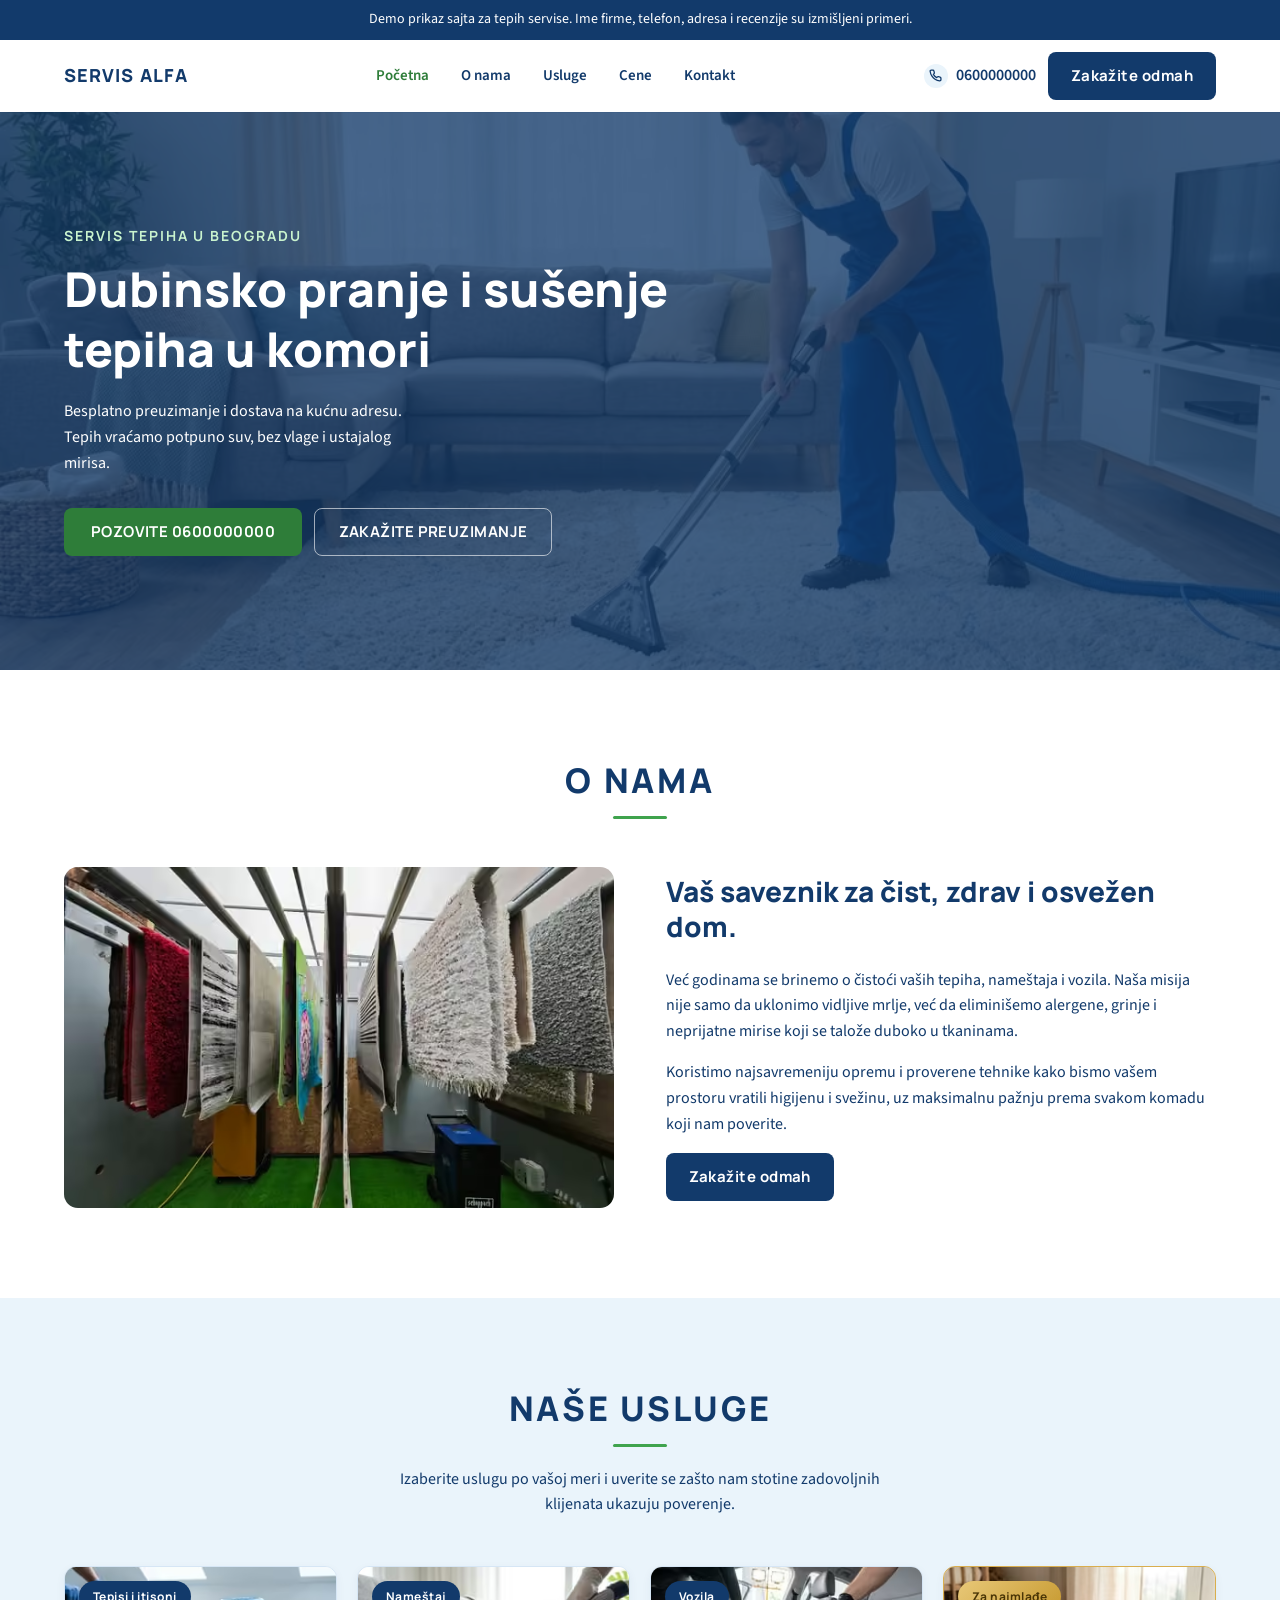
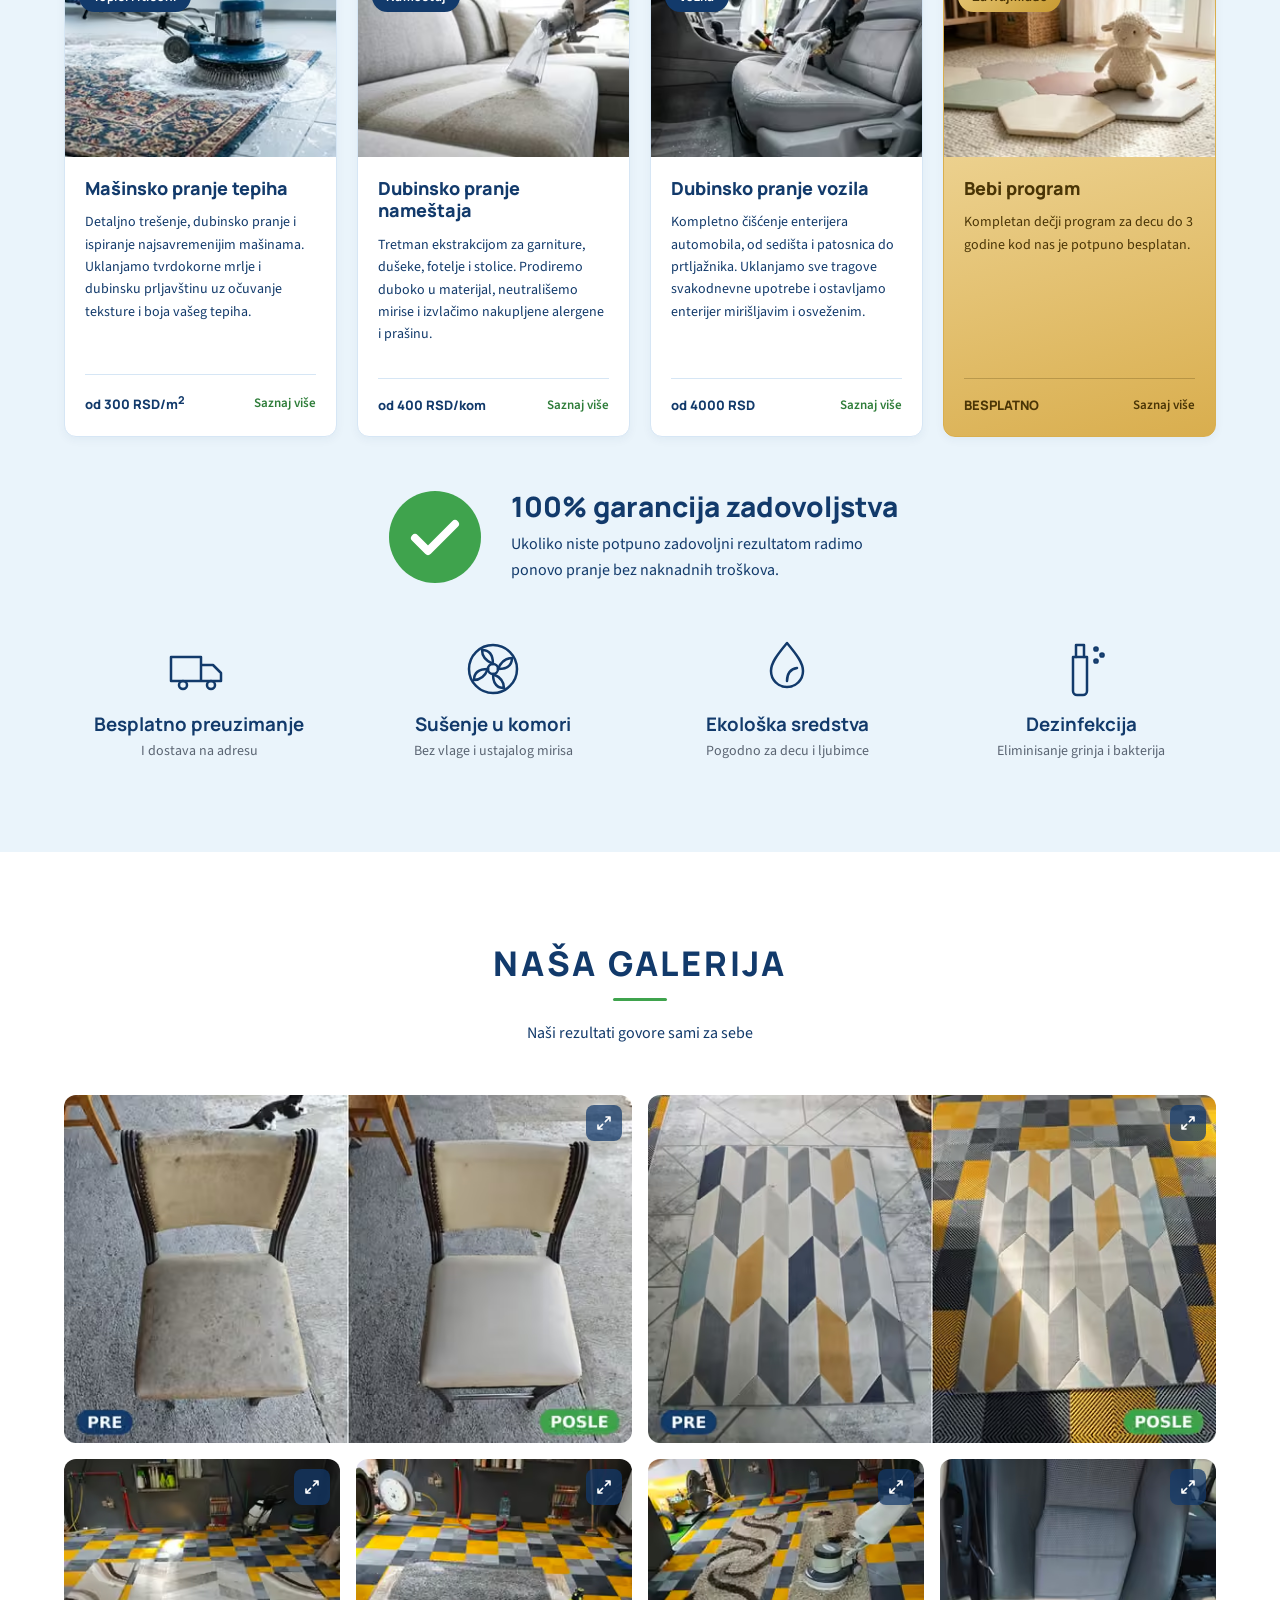
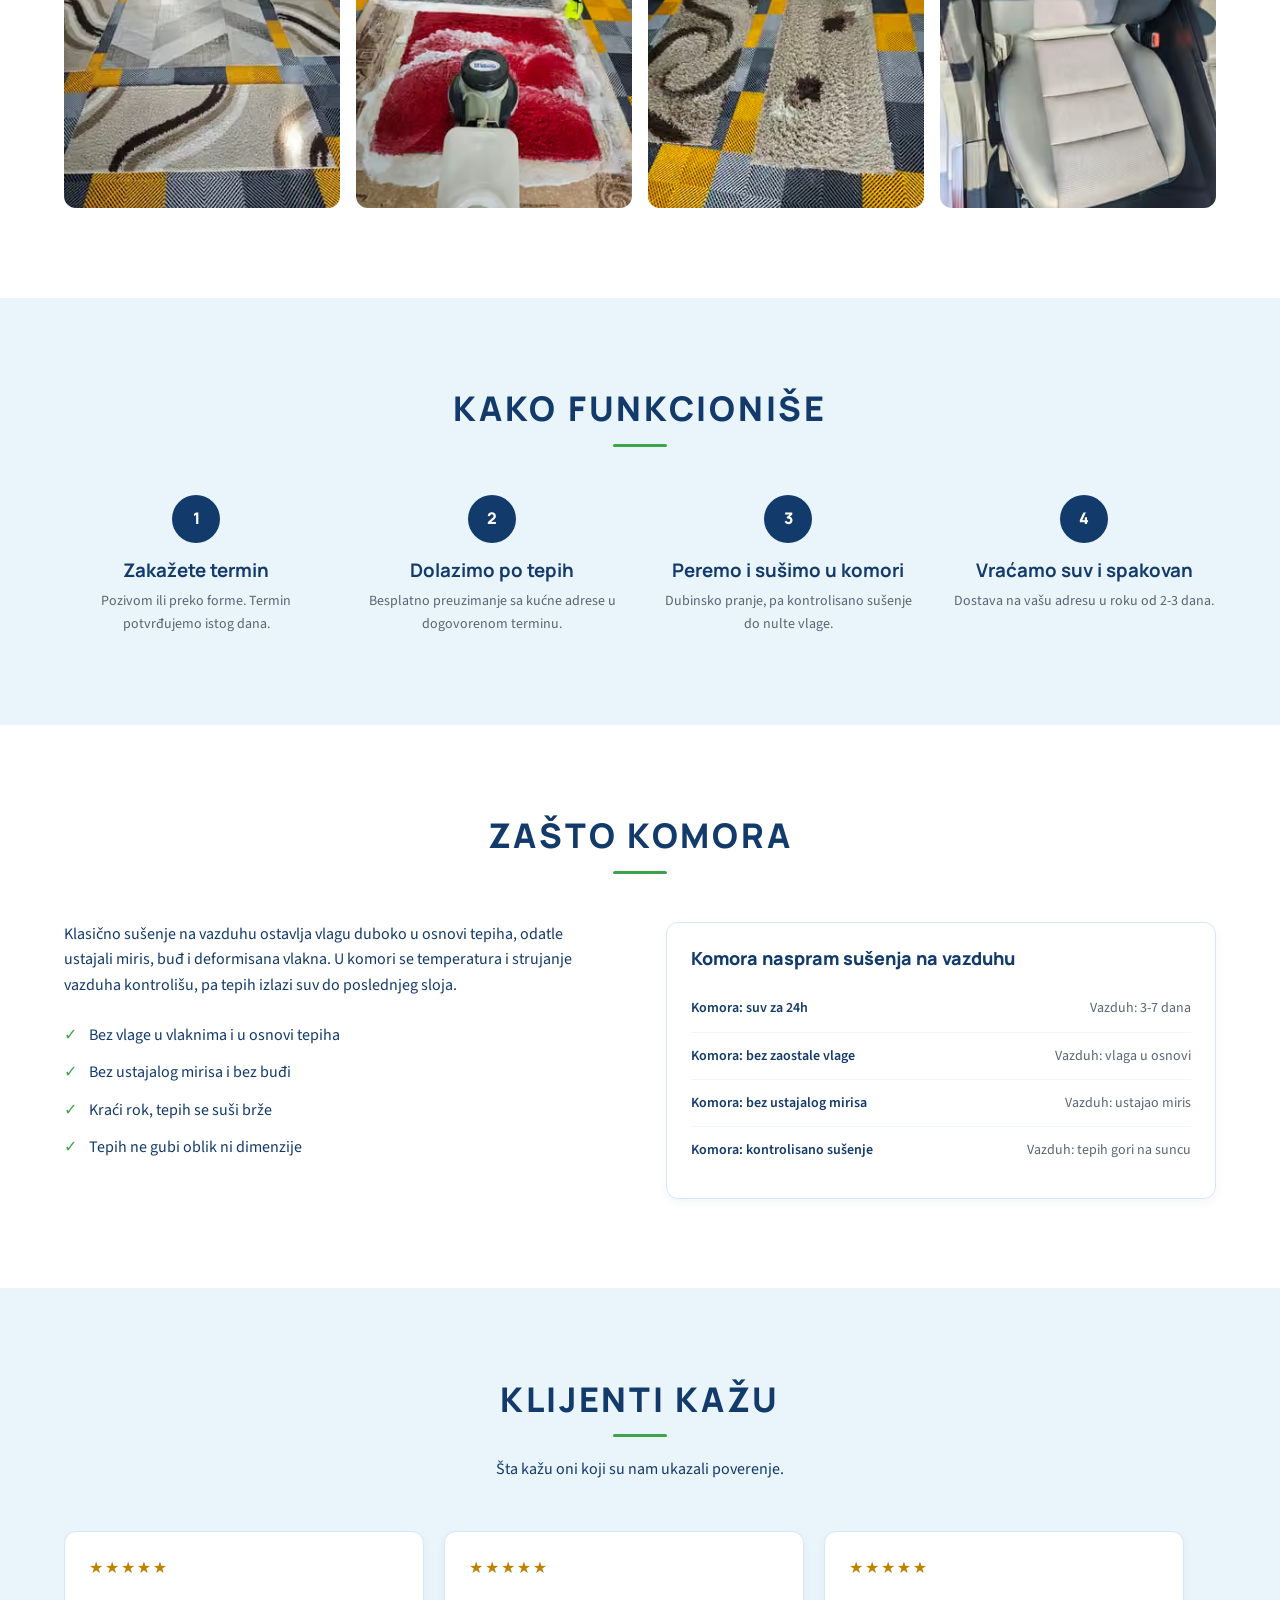
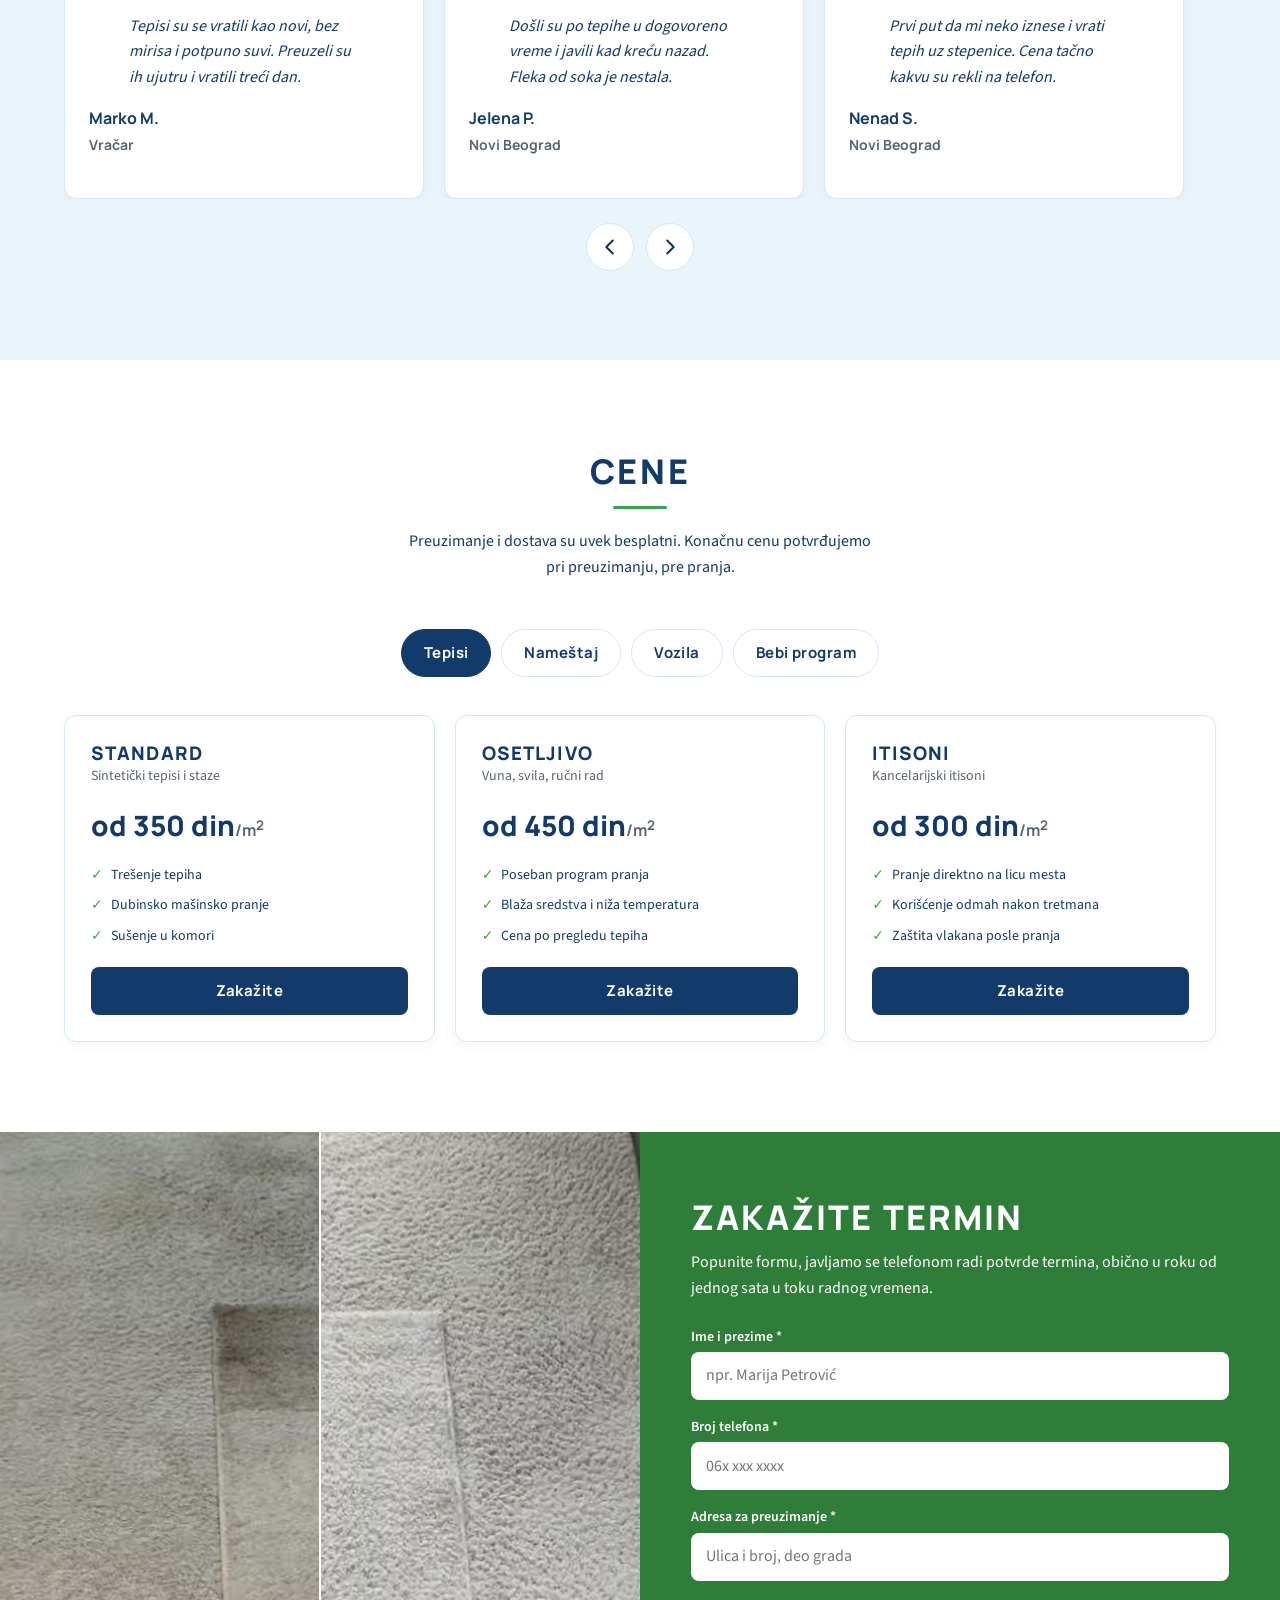
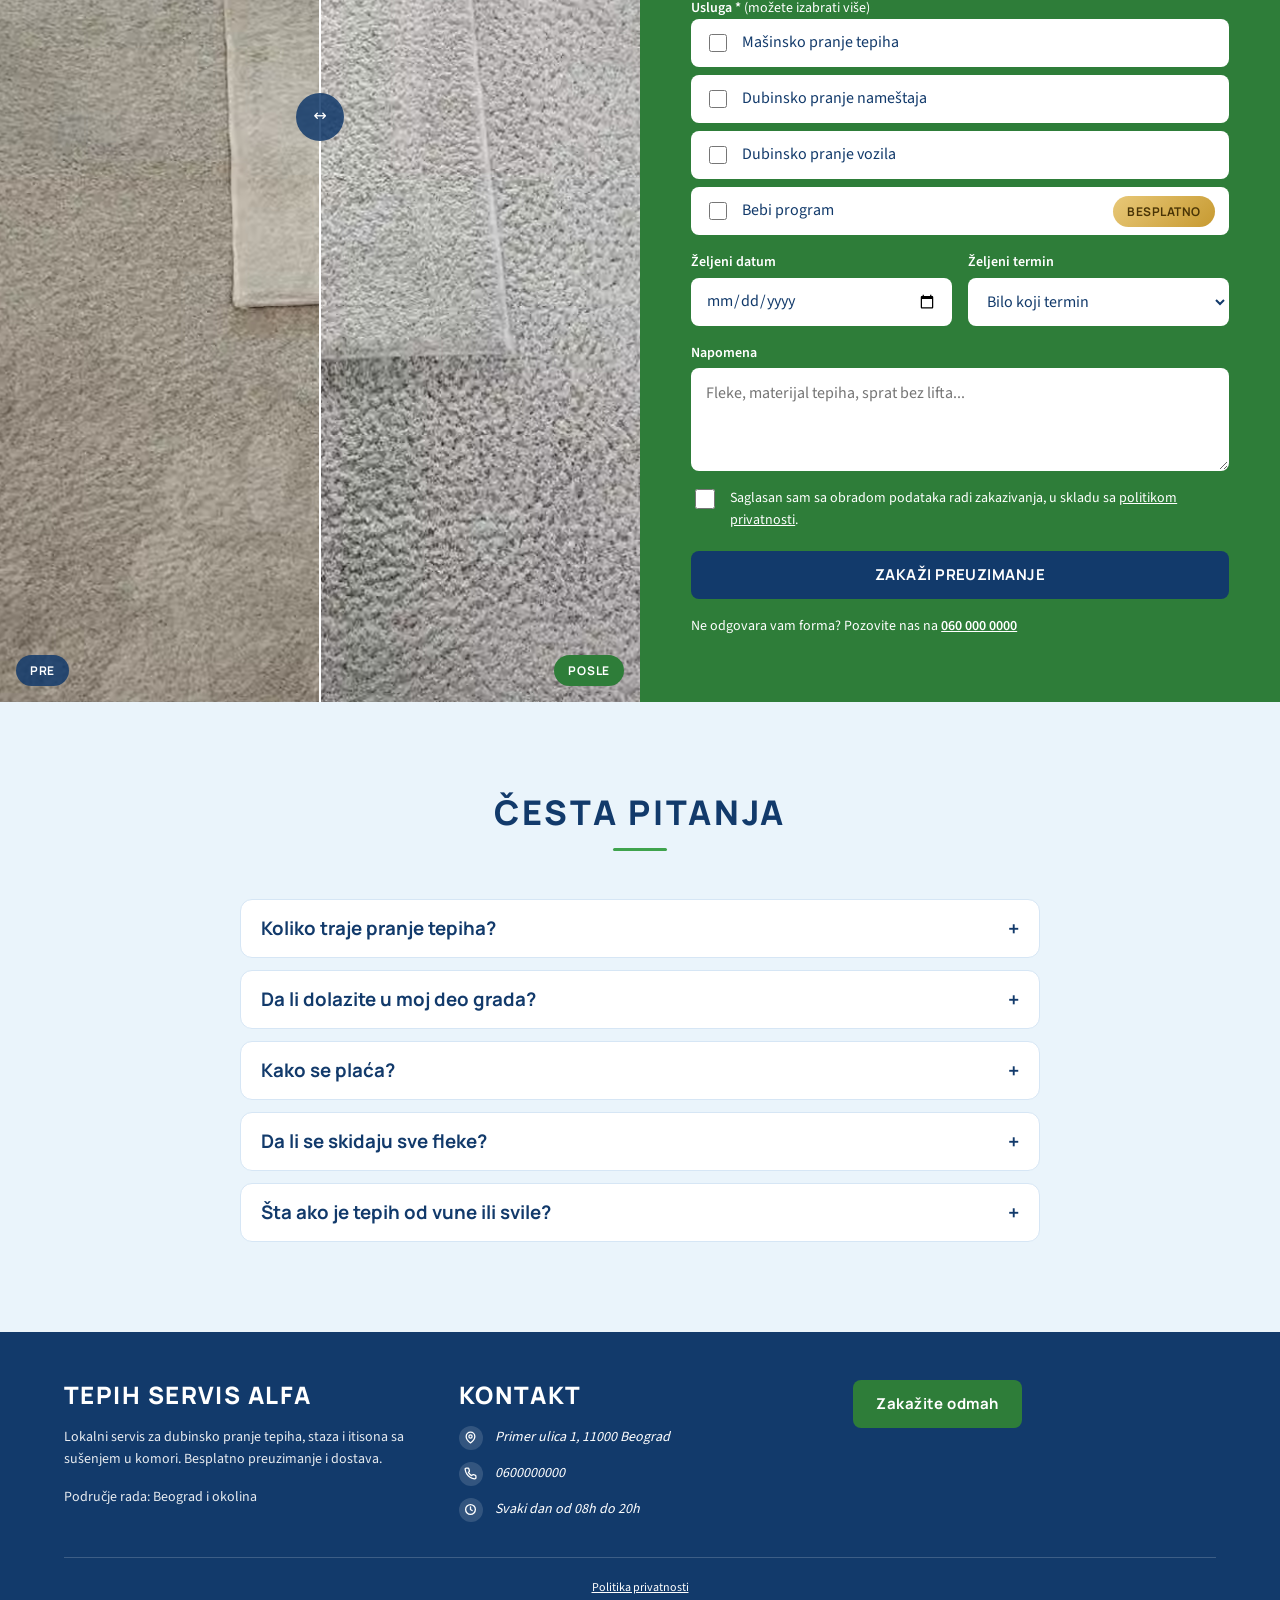
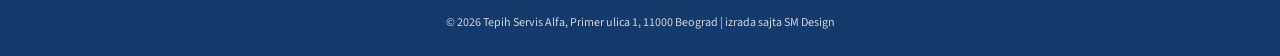
==== commit 4ce51a26: "Add files via upload" ====
--- a/index.html
+++ b/index.html
@@ -12,11 +12,11 @@
 <meta name="robots" content="noindex, nofollow">
 
 <!-- 3. Pretovar pre CSS-a -->
-<link rel="preload" href="/fontovi/manrope-800.woff2" as="font" type="font/woff2" crossorigin>
-<link rel="preload" href="/fontovi/source-sans-3-400.woff2" as="font" type="font/woff2" crossorigin>
-<link rel="preload" href="/slike/hero/hero-1024.avif" as="image" type="image/avif" fetchpriority="high" imagesrcset="/slike/hero/hero-480.avif 480w, /slike/hero/hero-768.avif 768w, /slike/hero/hero-1024.avif 1024w" imagesizes="100vw">
-
-<link rel="stylesheet" href="/css/style.css?v=2026-09-14">
+<link rel="preload" href="fontovi/manrope-800.woff2" as="font" type="font/woff2" crossorigin>
+<link rel="preload" href="fontovi/source-sans-3-400.woff2" as="font" type="font/woff2" crossorigin>
+<link rel="preload" href="slike/hero/hero-1024.avif" as="image" type="image/avif" fetchpriority="high" imagesrcset="slike/hero/hero-480.avif 480w, slike/hero/hero-768.avif 768w, slike/hero/hero-1024.avif 1024w" imagesizes="100vw">
+
+<link rel="stylesheet" href="css/style.css?v=2026-09-14">
 
 <!-- 5. Open Graph -->
 <meta property="og:type" content="website">
@@ -38,10 +38,10 @@
 <meta name="twitter:image:alt" content="Tepih Servis Alfa, dubinsko pranje i sušenje tepiha u komori">
 
 <!-- 7. Ikone i tema -->
-<link rel="icon" href="/favicon.ico" sizes="16x16 32x32 48x48">
-<link rel="icon" href="/favicon.svg" type="image/svg+xml">
-<link rel="apple-touch-icon" href="/apple-touch-icon.png">
-<link rel="manifest" href="/site.webmanifest">
+<link rel="icon" href="favicon.ico" sizes="16x16 32x32 48x48">
+<link rel="icon" href="favicon.svg" type="image/svg+xml">
+<link rel="apple-touch-icon" href="apple-touch-icon.png">
+<link rel="manifest" href="site.webmanifest">
 <meta name="theme-color" content="#123A6B">
 <meta name="color-scheme" content="light">
 
@@ -198,9 +198,9 @@
 <section class="hero" id="pocetak">
   <div class="hero__pozadina">
     <picture>
-      <source type="image/avif" srcset="/slike/hero/hero-480.avif 480w, /slike/hero/hero-768.avif 768w, /slike/hero/hero-1024.avif 1024w" sizes="100vw">
-      <source type="image/webp" srcset="/slike/hero/hero-480.webp 480w, /slike/hero/hero-768.webp 768w, /slike/hero/hero-1024.webp 1024w" sizes="100vw">
-      <img src="/slike/hero/hero-1024.webp" width="1024" height="576" alt="" fetchpriority="high" decoding="async">
+      <source type="image/avif" srcset="slike/hero/hero-480.avif 480w, slike/hero/hero-768.avif 768w, slike/hero/hero-1024.avif 1024w" sizes="100vw">
+      <source type="image/webp" srcset="slike/hero/hero-480.webp 480w, slike/hero/hero-768.webp 768w, slike/hero/hero-1024.webp 1024w" sizes="100vw">
+      <img src="slike/hero/hero-1024.webp" width="1024" height="576" alt="" fetchpriority="high" decoding="async">
     </picture>
   </div>
   <div class="hero__preklop"></div>
@@ -227,9 +227,9 @@
     <div class="o-nama__mreza">
       <div class="o-nama__slika">
           <picture>
-            <source type="image/avif" srcset="/slike/o-nama/ekipa-400.avif 400w, /slike/o-nama/ekipa-600.avif 600w, /slike/o-nama/ekipa-900.avif 900w, /slike/o-nama/ekipa-1100.avif 1100w" sizes="(max-width: 700px) 92vw, 548px">
-            <source type="image/webp" srcset="/slike/o-nama/ekipa-400.webp 400w, /slike/o-nama/ekipa-600.webp 600w, /slike/o-nama/ekipa-900.webp 900w, /slike/o-nama/ekipa-1100.webp 1100w" sizes="(max-width: 700px) 92vw, 548px">
-            <img src="/slike/o-nama/ekipa-1100.webp" width="548" height="340" alt="Tepisi okačeni u komori za sušenje" loading="lazy" decoding="async">
+            <source type="image/avif" srcset="slike/o-nama/ekipa-400.avif 400w, slike/o-nama/ekipa-600.avif 600w, slike/o-nama/ekipa-900.avif 900w, slike/o-nama/ekipa-1100.avif 1100w" sizes="(max-width: 700px) 92vw, 548px">
+            <source type="image/webp" srcset="slike/o-nama/ekipa-400.webp 400w, slike/o-nama/ekipa-600.webp 600w, slike/o-nama/ekipa-900.webp 900w, slike/o-nama/ekipa-1100.webp 1100w" sizes="(max-width: 700px) 92vw, 548px">
+            <img src="slike/o-nama/ekipa-1100.webp" width="548" height="340" alt="Tepisi okačeni u komori za sušenje" loading="lazy" decoding="async">
           </picture>
       </div>
       <div>
@@ -254,9 +254,9 @@
       <li class="usluge__stavka">
         <div class="usluge__slika">
           <picture>
-            <source type="image/avif" srcset="/slike/usluge/masinsko-pranje-tepiha-276.avif 276w, /slike/usluge/masinsko-pranje-tepiha-414.avif 414w, /slike/usluge/masinsko-pranje-tepiha-552.avif 552w" sizes="(max-width: 640px) 100vw, 276px">
-            <source type="image/webp" srcset="/slike/usluge/masinsko-pranje-tepiha-276.webp 276w, /slike/usluge/masinsko-pranje-tepiha-414.webp 414w, /slike/usluge/masinsko-pranje-tepiha-552.webp 552w" sizes="(max-width: 640px) 100vw, 276px">
-            <img src="/slike/usluge/masinsko-pranje-tepiha-552.webp" width="552" height="368" alt="Mašinsko dubinsko pranje tepiha rotacionom mašinom" loading="lazy" decoding="async">
+            <source type="image/avif" srcset="slike/usluge/masinsko-pranje-tepiha-276.avif 276w, slike/usluge/masinsko-pranje-tepiha-414.avif 414w, slike/usluge/masinsko-pranje-tepiha-552.avif 552w" sizes="(max-width: 640px) 100vw, 276px">
+            <source type="image/webp" srcset="slike/usluge/masinsko-pranje-tepiha-276.webp 276w, slike/usluge/masinsko-pranje-tepiha-414.webp 414w, slike/usluge/masinsko-pranje-tepiha-552.webp 552w" sizes="(max-width: 640px) 100vw, 276px">
+            <img src="slike/usluge/masinsko-pranje-tepiha-552.webp" width="552" height="368" alt="Mašinsko dubinsko pranje tepiha rotacionom mašinom" loading="lazy" decoding="async">
           </picture>
           <span class="oznaka usluge__oznaka">Tepisi i itisoni</span>
         </div>
@@ -273,9 +273,9 @@
       <li class="usluge__stavka">
         <div class="usluge__slika">
           <picture>
-            <source type="image/avif" srcset="/slike/usluge/dubinsko-pranje-namestaja-276.avif 276w, /slike/usluge/dubinsko-pranje-namestaja-414.avif 414w, /slike/usluge/dubinsko-pranje-namestaja-552.avif 552w" sizes="(max-width: 640px) 100vw, 276px">
-            <source type="image/webp" srcset="/slike/usluge/dubinsko-pranje-namestaja-276.webp 276w, /slike/usluge/dubinsko-pranje-namestaja-414.webp 414w, /slike/usluge/dubinsko-pranje-namestaja-552.webp 552w" sizes="(max-width: 640px) 100vw, 276px">
-            <img src="/slike/usluge/dubinsko-pranje-namestaja-552.webp" width="552" height="368" alt="Dubinsko pranje garniture ekstrakcijom" loading="lazy" decoding="async">
+            <source type="image/avif" srcset="slike/usluge/dubinsko-pranje-namestaja-276.avif 276w, slike/usluge/dubinsko-pranje-namestaja-414.avif 414w, slike/usluge/dubinsko-pranje-namestaja-552.avif 552w" sizes="(max-width: 640px) 100vw, 276px">
+            <source type="image/webp" srcset="slike/usluge/dubinsko-pranje-namestaja-276.webp 276w, slike/usluge/dubinsko-pranje-namestaja-414.webp 414w, slike/usluge/dubinsko-pranje-namestaja-552.webp 552w" sizes="(max-width: 640px) 100vw, 276px">
+            <img src="slike/usluge/dubinsko-pranje-namestaja-552.webp" width="552" height="368" alt="Dubinsko pranje garniture ekstrakcijom" loading="lazy" decoding="async">
           </picture>
           <span class="oznaka usluge__oznaka">Nameštaj</span>
         </div>
@@ -292,9 +292,9 @@
       <li class="usluge__stavka">
         <div class="usluge__slika">
           <picture>
-            <source type="image/avif" srcset="/slike/usluge/dubinsko-pranje-vozila-276.avif 276w, /slike/usluge/dubinsko-pranje-vozila-414.avif 414w, /slike/usluge/dubinsko-pranje-vozila-552.avif 552w" sizes="(max-width: 640px) 100vw, 276px">
-            <source type="image/webp" srcset="/slike/usluge/dubinsko-pranje-vozila-276.webp 276w, /slike/usluge/dubinsko-pranje-vozila-414.webp 414w, /slike/usluge/dubinsko-pranje-vozila-552.webp 552w" sizes="(max-width: 640px) 100vw, 276px">
-            <img src="/slike/usluge/dubinsko-pranje-vozila-552.webp" width="552" height="368" alt="Dubinsko pranje enterijera automobila" loading="lazy" decoding="async">
+            <source type="image/avif" srcset="slike/usluge/dubinsko-pranje-vozila-276.avif 276w, slike/usluge/dubinsko-pranje-vozila-414.avif 414w, slike/usluge/dubinsko-pranje-vozila-552.avif 552w" sizes="(max-width: 640px) 100vw, 276px">
+            <source type="image/webp" srcset="slike/usluge/dubinsko-pranje-vozila-276.webp 276w, slike/usluge/dubinsko-pranje-vozila-414.webp 414w, slike/usluge/dubinsko-pranje-vozila-552.webp 552w" sizes="(max-width: 640px) 100vw, 276px">
+            <img src="slike/usluge/dubinsko-pranje-vozila-552.webp" width="552" height="368" alt="Dubinsko pranje enterijera automobila" loading="lazy" decoding="async">
           </picture>
           <span class="oznaka usluge__oznaka">Vozila</span>
         </div>
@@ -311,9 +311,9 @@
       <li class="usluge__stavka usluge__stavka--istaknuta">
         <div class="usluge__slika">
           <picture>
-            <source type="image/avif" srcset="/slike/usluge/bebi-program-276.avif 276w, /slike/usluge/bebi-program-414.avif 414w, /slike/usluge/bebi-program-552.avif 552w" sizes="(max-width: 640px) 100vw, 276px">
-            <source type="image/webp" srcset="/slike/usluge/bebi-program-276.webp 276w, /slike/usluge/bebi-program-414.webp 414w, /slike/usluge/bebi-program-552.webp 552w" sizes="(max-width: 640px) 100vw, 276px">
-            <img src="/slike/usluge/bebi-program-552.webp" width="552" height="368" alt="Očišćena dečja prostirka i igračke" loading="lazy" decoding="async">
+            <source type="image/avif" srcset="slike/usluge/bebi-program-276.avif 276w, slike/usluge/bebi-program-414.avif 414w, slike/usluge/bebi-program-552.avif 552w" sizes="(max-width: 640px) 100vw, 276px">
+            <source type="image/webp" srcset="slike/usluge/bebi-program-276.webp 276w, slike/usluge/bebi-program-414.webp 414w, slike/usluge/bebi-program-552.webp 552w" sizes="(max-width: 640px) 100vw, 276px">
+            <img src="slike/usluge/bebi-program-552.webp" width="552" height="368" alt="Očišćena dečja prostirka i igračke" loading="lazy" decoding="async">
           </picture>
           <span class="oznaka oznaka--zlatna usluge__oznaka">Za najmlađe</span>
         </div>
@@ -397,9 +397,9 @@
     <ul class="galerija__mreza">
       <li class="galerija__stavka galerija__stavka--par">
           <picture>
-            <source type="image/avif" srcset="/slike/galerija/par-stolica-400.avif 400w, /slike/galerija/par-stolica-600.avif 600w, /slike/galerija/par-stolica-900.avif 900w, /slike/galerija/par-stolica-1200.avif 1200w" sizes="(max-width: 640px) 368px, (max-width: 1240px) 48vw, 568px">
-            <source type="image/webp" srcset="/slike/galerija/par-stolica-400.webp 400w, /slike/galerija/par-stolica-600.webp 600w, /slike/galerija/par-stolica-900.webp 900w, /slike/galerija/par-stolica-1200.webp 1200w" sizes="(max-width: 640px) 368px, (max-width: 1240px) 48vw, 568px">
-            <img src="/slike/galerija/par-stolica-1200.webp" width="568" height="356" alt="Trpezarijska stolica pre i posle dubinskog pranja tapacirunga" loading="lazy" decoding="async">
+            <source type="image/avif" srcset="slike/galerija/par-stolica-400.avif 400w, slike/galerija/par-stolica-600.avif 600w, slike/galerija/par-stolica-900.avif 900w, slike/galerija/par-stolica-1200.avif 1200w" sizes="(max-width: 640px) 368px, (max-width: 1240px) 48vw, 568px">
+            <source type="image/webp" srcset="slike/galerija/par-stolica-400.webp 400w, slike/galerija/par-stolica-600.webp 600w, slike/galerija/par-stolica-900.webp 900w, slike/galerija/par-stolica-1200.webp 1200w" sizes="(max-width: 640px) 368px, (max-width: 1240px) 48vw, 568px">
+            <img src="slike/galerija/par-stolica-1200.webp" width="568" height="356" alt="Trpezarijska stolica pre i posle dubinskog pranja tapacirunga" loading="lazy" decoding="async">
           </picture>
           <button class="galerija__zumiraj" type="button" aria-label="Prikaži sliku 1 preko celog ekrana">
             <svg viewBox="0 0 24 24" fill="none" stroke="currentColor" stroke-width="2.4" stroke-linecap="round" stroke-linejoin="round" aria-hidden="true"><path d="M15 3h6v6M9 21H3v-6M21 3l-7 7M3 21l7-7"/></svg>
@@ -407,9 +407,9 @@
       </li>
       <li class="galerija__stavka galerija__stavka--par">
           <picture>
-            <source type="image/avif" srcset="/slike/galerija/par-tepih-400.avif 400w, /slike/galerija/par-tepih-600.avif 600w, /slike/galerija/par-tepih-900.avif 900w, /slike/galerija/par-tepih-1200.avif 1200w" sizes="(max-width: 640px) 368px, (max-width: 1240px) 48vw, 568px">
-            <source type="image/webp" srcset="/slike/galerija/par-tepih-400.webp 400w, /slike/galerija/par-tepih-600.webp 600w, /slike/galerija/par-tepih-900.webp 900w, /slike/galerija/par-tepih-1200.webp 1200w" sizes="(max-width: 640px) 368px, (max-width: 1240px) 48vw, 568px">
-            <img src="/slike/galerija/par-tepih-1200.webp" width="568" height="356" alt="Šareni tepih pre i posle dubinskog pranja" loading="lazy" decoding="async">
+            <source type="image/avif" srcset="slike/galerija/par-tepih-400.avif 400w, slike/galerija/par-tepih-600.avif 600w, slike/galerija/par-tepih-900.avif 900w, slike/galerija/par-tepih-1200.avif 1200w" sizes="(max-width: 640px) 368px, (max-width: 1240px) 48vw, 568px">
+            <source type="image/webp" srcset="slike/galerija/par-tepih-400.webp 400w, slike/galerija/par-tepih-600.webp 600w, slike/galerija/par-tepih-900.webp 900w, slike/galerija/par-tepih-1200.webp 1200w" sizes="(max-width: 640px) 368px, (max-width: 1240px) 48vw, 568px">
+            <img src="slike/galerija/par-tepih-1200.webp" width="568" height="356" alt="Šareni tepih pre i posle dubinskog pranja" loading="lazy" decoding="async">
           </picture>
           <button class="galerija__zumiraj" type="button" aria-label="Prikaži sliku 2 preko celog ekrana">
             <svg viewBox="0 0 24 24" fill="none" stroke="currentColor" stroke-width="2.4" stroke-linecap="round" stroke-linejoin="round" aria-hidden="true"><path d="M15 3h6v6M9 21H3v-6M21 3l-7 7M3 21l7-7"/></svg>
@@ -417,9 +417,9 @@
       </li>
       <li class="galerija__stavka">
           <picture>
-            <source type="image/avif" srcset="/slike/galerija/komora-300.avif 300w, /slike/galerija/komora-450.avif 450w, /slike/galerija/komora-600.avif 600w" sizes="(max-width: 640px) 179px, (max-width: 1240px) 24vw, 276px">
-            <source type="image/webp" srcset="/slike/galerija/komora-300.webp 300w, /slike/galerija/komora-450.webp 450w, /slike/galerija/komora-600.webp 600w" sizes="(max-width: 640px) 179px, (max-width: 1240px) 24vw, 276px">
-            <img src="/slike/galerija/komora-600.webp" width="276" height="356" alt="Oprani tepisi u pogonu servisa" loading="lazy" decoding="async">
+            <source type="image/avif" srcset="slike/galerija/komora-300.avif 300w, slike/galerija/komora-450.avif 450w, slike/galerija/komora-600.avif 600w" sizes="(max-width: 640px) 179px, (max-width: 1240px) 24vw, 276px">
+            <source type="image/webp" srcset="slike/galerija/komora-300.webp 300w, slike/galerija/komora-450.webp 450w, slike/galerija/komora-600.webp 600w" sizes="(max-width: 640px) 179px, (max-width: 1240px) 24vw, 276px">
+            <img src="slike/galerija/komora-600.webp" width="276" height="356" alt="Oprani tepisi u pogonu servisa" loading="lazy" decoding="async">
           </picture>
           <button class="galerija__zumiraj" type="button" aria-label="Prikaži sliku 3 preko celog ekrana">
             <svg viewBox="0 0 24 24" fill="none" stroke="currentColor" stroke-width="2.4" stroke-linecap="round" stroke-linejoin="round" aria-hidden="true"><path d="M15 3h6v6M9 21H3v-6M21 3l-7 7M3 21l7-7"/></svg>
@@ -427,9 +427,9 @@
       </li>
       <li class="galerija__stavka">
           <picture>
-            <source type="image/avif" srcset="/slike/galerija/pranje-tepiha-300.avif 300w, /slike/galerija/pranje-tepiha-450.avif 450w, /slike/galerija/pranje-tepiha-600.avif 600w" sizes="(max-width: 640px) 179px, (max-width: 1240px) 24vw, 276px">
-            <source type="image/webp" srcset="/slike/galerija/pranje-tepiha-300.webp 300w, /slike/galerija/pranje-tepiha-450.webp 450w, /slike/galerija/pranje-tepiha-600.webp 600w" sizes="(max-width: 640px) 179px, (max-width: 1240px) 24vw, 276px">
-            <img src="/slike/galerija/pranje-tepiha-600.webp" width="276" height="356" alt="Mašinsko pranje crvenog tepiha sa penom" loading="lazy" decoding="async">
+            <source type="image/avif" srcset="slike/galerija/pranje-tepiha-300.avif 300w, slike/galerija/pranje-tepiha-450.avif 450w, slike/galerija/pranje-tepiha-600.avif 600w" sizes="(max-width: 640px) 179px, (max-width: 1240px) 24vw, 276px">
+            <source type="image/webp" srcset="slike/galerija/pranje-tepiha-300.webp 300w, slike/galerija/pranje-tepiha-450.webp 450w, slike/galerija/pranje-tepiha-600.webp 600w" sizes="(max-width: 640px) 179px, (max-width: 1240px) 24vw, 276px">
+            <img src="slike/galerija/pranje-tepiha-600.webp" width="276" height="356" alt="Mašinsko pranje crvenog tepiha sa penom" loading="lazy" decoding="async">
           </picture>
           <button class="galerija__zumiraj" type="button" aria-label="Prikaži sliku 4 preko celog ekrana">
             <svg viewBox="0 0 24 24" fill="none" stroke="currentColor" stroke-width="2.4" stroke-linecap="round" stroke-linejoin="round" aria-hidden="true"><path d="M15 3h6v6M9 21H3v-6M21 3l-7 7M3 21l7-7"/></svg>
@@ -437,9 +437,9 @@
       </li>
       <li class="galerija__stavka">
           <picture>
-            <source type="image/avif" srcset="/slike/galerija/pranje-staze-300.avif 300w, /slike/galerija/pranje-staze-450.avif 450w, /slike/galerija/pranje-staze-600.avif 600w" sizes="(max-width: 640px) 179px, (max-width: 1240px) 24vw, 276px">
-            <source type="image/webp" srcset="/slike/galerija/pranje-staze-300.webp 300w, /slike/galerija/pranje-staze-450.webp 450w, /slike/galerija/pranje-staze-600.webp 600w" sizes="(max-width: 640px) 179px, (max-width: 1240px) 24vw, 276px">
-            <img src="/slike/galerija/pranje-staze-600.webp" width="276" height="356" alt="Pranje staze mašinom u pogonu" loading="lazy" decoding="async">
+            <source type="image/avif" srcset="slike/galerija/pranje-staze-300.avif 300w, slike/galerija/pranje-staze-450.avif 450w, slike/galerija/pranje-staze-600.avif 600w" sizes="(max-width: 640px) 179px, (max-width: 1240px) 24vw, 276px">
+            <source type="image/webp" srcset="slike/galerija/pranje-staze-300.webp 300w, slike/galerija/pranje-staze-450.webp 450w, slike/galerija/pranje-staze-600.webp 600w" sizes="(max-width: 640px) 179px, (max-width: 1240px) 24vw, 276px">
+            <img src="slike/galerija/pranje-staze-600.webp" width="276" height="356" alt="Pranje staze mašinom u pogonu" loading="lazy" decoding="async">
           </picture>
           <button class="galerija__zumiraj" type="button" aria-label="Prikaži sliku 5 preko celog ekrana">
             <svg viewBox="0 0 24 24" fill="none" stroke="currentColor" stroke-width="2.4" stroke-linecap="round" stroke-linejoin="round" aria-hidden="true"><path d="M15 3h6v6M9 21H3v-6M21 3l-7 7M3 21l7-7"/></svg>
@@ -447,9 +447,9 @@
       </li>
       <li class="galerija__stavka">
           <picture>
-            <source type="image/avif" srcset="/slike/galerija/auto-sediste-300.avif 300w, /slike/galerija/auto-sediste-450.avif 450w, /slike/galerija/auto-sediste-600.avif 600w" sizes="(max-width: 640px) 179px, (max-width: 1240px) 24vw, 276px">
-            <source type="image/webp" srcset="/slike/galerija/auto-sediste-300.webp 300w, /slike/galerija/auto-sediste-450.webp 450w, /slike/galerija/auto-sediste-600.webp 600w" sizes="(max-width: 640px) 179px, (max-width: 1240px) 24vw, 276px">
-            <img src="/slike/galerija/auto-sediste-600.webp" width="276" height="356" alt="Auto sedište, leva polovina oprana a desna još nije" loading="lazy" decoding="async">
+            <source type="image/avif" srcset="slike/galerija/auto-sediste-300.avif 300w, slike/galerija/auto-sediste-450.avif 450w, slike/galerija/auto-sediste-600.avif 600w" sizes="(max-width: 640px) 179px, (max-width: 1240px) 24vw, 276px">
+            <source type="image/webp" srcset="slike/galerija/auto-sediste-300.webp 300w, slike/galerija/auto-sediste-450.webp 450w, slike/galerija/auto-sediste-600.webp 600w" sizes="(max-width: 640px) 179px, (max-width: 1240px) 24vw, 276px">
+            <img src="slike/galerija/auto-sediste-600.webp" width="276" height="356" alt="Auto sedište, leva polovina oprana a desna još nije" loading="lazy" decoding="async">
           </picture>
           <button class="galerija__zumiraj" type="button" aria-label="Prikaži sliku 6 preko celog ekrana">
             <svg viewBox="0 0 24 24" fill="none" stroke="currentColor" stroke-width="2.4" stroke-linecap="round" stroke-linejoin="round" aria-hidden="true"><path d="M15 3h6v6M9 21H3v-6M21 3l-7 7M3 21l7-7"/></svg>
@@ -719,16 +719,16 @@
     <div class="uporedi" id="uporedi">
       <div class="uporedi__sloj uporedi__sloj--posle">
         <picture>
-          <source type="image/avif" srcset="/slike/pre-posle/posle-480.avif 480w, /slike/pre-posle/posle-720.avif 720w, /slike/pre-posle/posle-960.avif 960w, /slike/pre-posle/posle-1200.avif 1200w" sizes="(max-width: 700px) 100vw, 50vw">
-          <source type="image/webp" srcset="/slike/pre-posle/posle-480.webp 480w, /slike/pre-posle/posle-720.webp 720w" sizes="(max-width: 700px) 100vw, 50vw">
-          <img src="/slike/pre-posle/posle-720.webp" width="720" height="1161" alt="Tepih posle dubinskog pranja i sušenja u komori, vlakna su čista i podignuta" loading="lazy" decoding="async">
+          <source type="image/avif" srcset="slike/pre-posle/posle-480.avif 480w, slike/pre-posle/posle-720.avif 720w, slike/pre-posle/posle-960.avif 960w, slike/pre-posle/posle-1200.avif 1200w" sizes="(max-width: 700px) 100vw, 50vw">
+          <source type="image/webp" srcset="slike/pre-posle/posle-480.webp 480w, slike/pre-posle/posle-720.webp 720w" sizes="(max-width: 700px) 100vw, 50vw">
+          <img src="slike/pre-posle/posle-720.webp" width="720" height="1161" alt="Tepih posle dubinskog pranja i sušenja u komori, vlakna su čista i podignuta" loading="lazy" decoding="async">
         </picture>
       </div>
       <div class="uporedi__sloj uporedi__sloj--pre">
         <picture>
-          <source type="image/avif" srcset="/slike/pre-posle/pre-480.avif 480w, /slike/pre-posle/pre-720.avif 720w, /slike/pre-posle/pre-960.avif 960w, /slike/pre-posle/pre-1200.avif 1200w" sizes="(max-width: 700px) 100vw, 50vw">
-          <source type="image/webp" srcset="/slike/pre-posle/pre-480.webp 480w, /slike/pre-posle/pre-720.webp 720w" sizes="(max-width: 700px) 100vw, 50vw">
-          <img src="/slike/pre-posle/pre-720.webp" width="720" height="1161" alt="Isti tepih pre pranja, vlakna su siva i zgažena" loading="lazy" decoding="async">
+          <source type="image/avif" srcset="slike/pre-posle/pre-480.avif 480w, slike/pre-posle/pre-720.avif 720w, slike/pre-posle/pre-960.avif 960w, slike/pre-posle/pre-1200.avif 1200w" sizes="(max-width: 700px) 100vw, 50vw">
+          <source type="image/webp" srcset="slike/pre-posle/pre-480.webp 480w, slike/pre-posle/pre-720.webp 720w" sizes="(max-width: 700px) 100vw, 50vw">
+          <img src="slike/pre-posle/pre-720.webp" width="720" height="1161" alt="Isti tepih pre pranja, vlakna su siva i zgažena" loading="lazy" decoding="async">
         </picture>
       </div>
       <div class="uporedi__rucka" aria-hidden="true">
@@ -821,7 +821,7 @@
 
           <div class="saglasnost">
             <input type="checkbox" id="saglasnost" name="saglasnost" value="1" required aria-describedby="saglasnost-greska">
-            <label for="saglasnost">Saglasan sam sa obradom podataka radi zakazivanja, u skladu sa <a href="/politika-privatnosti">politikom privatnosti</a>.</label>
+            <label for="saglasnost">Saglasan sam sa obradom podataka radi zakazivanja, u skladu sa <a href="politika-privatnosti.html">politikom privatnosti</a>.</label>
           </div>
           <p class="polje__greska" id="saglasnost-greska"></p>
 
@@ -950,7 +950,7 @@
     </div>
 
     <hr class="podnozje__crta">
-    <p class="podnozje__linkovi"><a href="/politika-privatnosti">Politika privatnosti</a></p>
+    <p class="podnozje__linkovi"><a href="politika-privatnosti.html">Politika privatnosti</a></p>
     <p class="podnozje__potpis">&copy; 2026 Tepih Servis Alfa, Primer ulica 1, 11000 Beograd | izrada sajta SM Design</p>
   </div>
 </footer>
@@ -973,6 +973,6 @@
        src="[data-uri]">
 </dialog>
 
-<script src="/js/main.js?v=2026-09-14" defer></script>
+<script src="js/main.js?v=2026-09-14" defer></script>
 </body>
 </html>
--- a/css/style.css
+++ b/css/style.css
@@ -0,0 +1,1014 @@
+/* =========================================================
+   Tepih Servis Alfa, DEMO
+   Vrednosti izvučene iz dizajn fajla Tepih Servis.dc.html
+   Redosled: promenljive, reset, fontovi, zajednički elementi,
+   pa sekcije redom kojim se pojavljuju na strani.
+   ========================================================= */
+
+:root {
+  --boja-primarna:         #123A6B;
+  --boja-primarna-tamna:   #0E2F58;
+  /* Zelena postoji u tri jačine. Svetla je ukrasna: linija ispod naslova,
+     kvačice, prsten fokusa. Tamna nosi beli tekst i sama je tekst na belom,
+     jer svetla u tim ulogama pada ispod WCAG AA (3.2 umesto 4.5).
+     Najtamnija je samo za pokazivač miša. */
+  --boja-akcija:           #3FA34D;
+  --boja-akcija-tamna:     #2E7D39;
+  --boja-akcija-tamnija:   #26682F;
+  /* bleda zelena je jedina koja prolazi AA preko fotografije u heroju:
+     puna zelena tamo daje 1.87, ova daje najmanje 4.9. */
+  --boja-akcija-bleda:     #C9F3CE;
+
+  --boja-pozadina:         #FFFFFF;
+  --boja-pozadina-alt:     #EAF4FB;
+  --boja-pozadina-alt2:    #E6F0F9;
+  --boja-pozadina-alt3:    #F0F6FC;
+
+  --boja-ivica:            #D6E6F5;
+
+  --boja-tekst:            #123A6B;
+  --boja-tekst-prigusen:   #5A6472;
+  --boja-tekst-na-tamnom:  #FFFFFF;
+  --boja-greska:           #7A1F16;
+
+  --boja-istaknuto:        #D9AE4E;
+  --boja-istaknuto-tamna:  #C79A31;
+  --boja-istaknuto-svetla: #E8C878;
+  --boja-istaknuto-bleda:  #F6E3B0;
+  --boja-istaknuto-tekst:  #4A3506;
+  /* Zvezde su grafički element, traži se najmanje 3:1 prema beloj podlozi.
+     Zlatna sa kartica daje 2.08, ova daje 3.29. */
+  --boja-zvezde:           #BE8200;
+
+  --preklop-hero:          rgba(18, 58, 107, 0.78);
+
+  --font-naslovi: Manrope, "Manrope-rezerva", system-ui, -apple-system, "Segoe UI", sans-serif;
+  --font-telo:    "Source Sans 3", system-ui, -apple-system, "Segoe UI", sans-serif;
+
+  --font-xs:  12px;
+  --font-sm:  14px;
+  --font-md:  16px;
+  --font-lg:  18px;
+  --font-xl:  clamp(21px, 2.4vw, 28px);
+  --font-2xl: clamp(24px, 3vw, 34px);
+  --font-3xl: clamp(30px, 4.4vw, 48px);
+
+  --debljina-normalna: 400;
+  --debljina-polu:     600;
+  --debljina-bold:     700;
+  --debljina-crna:     800;
+
+  --visina-reda:      1.6;
+  --visina-reda-usko: 1.25;
+
+  --razmak-1:  4px;
+  --razmak-2:  8px;
+  --razmak-3:  12px;
+  --razmak-4:  16px;
+  --razmak-5:  20px;
+  --razmak-6:  24px;
+  --razmak-8:  32px;
+  --razmak-12: 48px;
+  --razmak-16: 64px;
+
+  --razmak-sekcija: clamp(48px, 7vw, 96px);
+  --razmak-naslov:  clamp(30px, 4vw, 48px);
+
+  --sirina-sadrzaja: 1200px;
+  --sirina-teksta:   60ch;
+  --padding-strane:  clamp(16px, 3vw, 24px);
+  --meta-visina:     48px;
+  --visina-headera:  72px;
+
+  --radijus-sm:  8px;
+  --radijus-md:  12px;
+  --radijus-lg:  14px;
+  --radijus-pun: 999px;
+
+  --senka-kartica: 0 3px 10px rgba(18, 58, 107, 0.05);
+  --senka-dugme:   0 6px 18px rgba(18, 58, 107, 0.30);
+  --senka-header:  0 1px 0 rgba(18, 58, 107, 0.08);
+  --senka-jaka:    0 20px 60px rgba(0, 0, 0, 0.50);
+}
+
+/* ================= reset ================= */
+
+*, *::before, *::after { box-sizing: border-box; }
+
+html {
+  -webkit-text-size-adjust: 100%;
+  scroll-behavior: smooth;
+  scroll-padding-top: calc(var(--visina-headera) + 8px);
+}
+
+@media (prefers-reduced-motion: reduce) {
+  html { scroll-behavior: auto; }
+  *, *::before, *::after {
+    animation-duration: .01ms !important;
+    animation-iteration-count: 1 !important;
+    transition-duration: .01ms !important;
+  }
+}
+
+body {
+  margin: 0;
+  font-family: var(--font-telo);
+  font-size: var(--font-md);
+  line-height: var(--visina-reda);
+  color: var(--boja-tekst);
+  background: var(--boja-pozadina);
+  -webkit-font-smoothing: antialiased;
+}
+
+img, picture, video, svg { max-width: 100%; display: block; }
+img { height: auto; }
+
+/* Kad <picture> stoji u slotu fiksne visine, mora i sam da popuni taj slot.
+   Bez ovoga picture ostaje auto visine, pa img sa height:100% racuna od auto
+   i iscrtava se u prirodnom odnosu, prelazi slot i pokriva tekst ispod.
+   Videlo se na mobilnom kod kartica usluga. */
+.hero__pozadina > picture,
+.o-nama__slika > picture,
+.usluge__slika > picture,
+.galerija__stavka > picture,
+.uporedi__sloj > picture {
+  display: block;
+  width: 100%;
+  height: 100%;
+}
+
+h1, h2, h3, h4 { font-family: var(--font-naslovi); line-height: var(--visina-reda-usko); margin: 0; }
+p { margin: 0 0 var(--razmak-4); }
+ul, ol { margin: 0; padding: 0; list-style: none; }
+a { color: inherit; text-decoration: none; }
+a:hover { text-decoration: underline; }
+button, input, select, textarea { font: inherit; color: inherit; }
+
+:focus-visible { outline: 3px solid var(--boja-akcija); outline-offset: 2px; border-radius: var(--radijus-sm); }
+
+/* ================= fontovi =================
+   Manrope i Source Sans 3, oba pod SIL Open Font License 1.1.
+   Skinuti sa npm-a (@fontsource) i sami smanjeni na znakove koje sajt
+   koristi: osnovna latinica, Latin Extended-A (č ć ž š đ), interpunkcija.
+   Zato nema unicode-range: svaki fajl pokriva sve sto sajtu treba.
+   Cetiri fajla, ukupno 51KB. Vidi fontovi/LICENCA.txt
+   ========================================== */
+
+@font-face {
+  font-family: "Manrope";
+  src: url("/fontovi/manrope-700.woff2") format("woff2");
+  font-weight: 700; font-style: normal; font-display: swap;
+}
+@font-face {
+  font-family: "Manrope";
+  src: url("/fontovi/manrope-800.woff2") format("woff2");
+  font-weight: 800; font-style: normal; font-display: swap;
+}
+@font-face {
+  font-family: "Source Sans 3";
+  src: url("/fontovi/source-sans-3-400.woff2") format("woff2");
+  font-weight: 400; font-style: normal; font-display: swap;
+}
+@font-face {
+  font-family: "Source Sans 3";
+  src: url("/fontovi/source-sans-3-600.woff2") format("woff2");
+  font-weight: 600; font-style: normal; font-display: swap;
+}
+
+/* rezervno pismo podeseno da se tekst ne pomeri kad pravo pismo stigne */
+@font-face {
+  font-family: "Manrope-rezerva";
+  src: local("Arial"), local("Helvetica"), local("Liberation Sans");
+  size-adjust: 103%; ascent-override: 100%; descent-override: 25%;
+}
+
+/* ================= zajednički elementi ================= */
+
+.omotac {
+  width: 100%;
+  max-width: var(--sirina-sadrzaja);
+  margin-inline: auto;
+  padding-inline: var(--padding-strane);
+}
+
+main > section { padding-block: var(--razmak-sekcija); }
+
+.sekcija__naslov {
+  font-size: var(--font-2xl);
+  font-weight: var(--debljina-crna);
+  letter-spacing: .08em;
+  text-transform: uppercase;
+  text-align: center;
+  color: var(--boja-primarna);
+}
+.sekcija__crta {
+  width: 54px; height: 3px;
+  background: var(--boja-akcija);
+  border-radius: 2px;
+  margin: 14px auto var(--razmak-naslov);
+}
+.sekcija__crta--uz-podnaslov { margin-bottom: var(--razmak-5); }
+.sekcija__podnaslov {
+  text-align: center;
+  max-width: var(--sirina-teksta);
+  margin: 0 auto var(--razmak-naslov);
+}
+
+.dugme {
+  display: inline-flex; align-items: center; justify-content: center; gap: var(--razmak-2);
+  min-height: var(--meta-visina);
+  padding-inline: 22px;
+  border: 1px solid transparent;
+  border-radius: var(--radijus-sm);
+  font-family: var(--font-naslovi);
+  font-weight: var(--debljina-bold);
+  font-size: 15px;
+  letter-spacing: .03em;
+  cursor: pointer;
+  text-align: center;
+  transition: background-color .15s ease, border-color .15s ease;
+}
+.dugme:hover { text-decoration: none; }
+.dugme--akcija { background: var(--boja-akcija-tamna); color: var(--boja-tekst-na-tamnom); }
+.dugme--akcija:hover { background: var(--boja-akcija-tamnija); }
+.dugme--primarno { background: var(--boja-primarna); color: var(--boja-tekst-na-tamnom); }
+.dugme--primarno:hover { background: var(--boja-primarna-tamna); }
+.dugme--obris { background: transparent; color: var(--boja-tekst-na-tamnom); border-color: rgba(255,255,255,.6); }
+.dugme--obris:hover { background: rgba(255,255,255,.12); }
+.dugme--puna-sirina { width: 100%; }
+.dugme[disabled] { opacity: .6; cursor: not-allowed; }
+
+.oznaka {
+  display: inline-block;
+  padding: 6px 14px;
+  border-radius: var(--radijus-pun);
+  background: var(--boja-primarna);
+  color: var(--boja-tekst-na-tamnom);
+  font-family: var(--font-naslovi);
+  font-weight: var(--debljina-bold);
+  font-size: var(--font-xs);
+  letter-spacing: .04em;
+}
+.oznaka--zlatna {
+  background: linear-gradient(135deg, var(--boja-istaknuto-svetla), var(--boja-istaknuto-tamna));
+  color: var(--boja-istaknuto-tekst);
+}
+
+.preskoci {
+  position: absolute; left: -9999px; top: 0; z-index: 200;
+  background: var(--boja-primarna); color: var(--boja-tekst-na-tamnom);
+  padding: var(--razmak-3) var(--razmak-4);
+  border-radius: 0 0 var(--radijus-sm) 0;
+}
+.preskoci:focus { left: 0; }
+
+/* Sakriveno oku, ostaje čitačima ekrana. Jedno mesto za sve takve slučajeve. */
+.samo-citac,
+.zaglavlje__logo[data-logo="slika"] .zaglavlje__logo-tekst {
+  position: absolute; width: 1px; height: 1px;
+  padding: 0; margin: -1px; overflow: hidden;
+  clip: rect(0 0 0 0); white-space: nowrap; border: 0;
+}
+
+/* ================= header ================= */
+
+.zaglavlje {
+  position: sticky; top: 0; z-index: 60;
+  background: var(--boja-pozadina);
+  box-shadow: var(--senka-header);
+}
+.zaglavlje__red {
+  display: flex; align-items: center; justify-content: space-between;
+  gap: var(--razmak-4);
+  min-height: var(--visina-headera);
+}
+.zaglavlje__logo {
+  font-family: var(--font-naslovi);
+  font-weight: var(--debljina-crna);
+  font-size: clamp(15px, 1.5vw, 18px);
+  letter-spacing: .06em;
+  text-transform: uppercase;
+  color: var(--boja-primarna);
+  white-space: nowrap;
+  display: flex; align-items: center;
+  min-height: var(--meta-visina);
+}
+.zaglavlje__logo:hover { text-decoration: none; }
+
+/* Logo: dva stanja, tekst ili slika.
+   Prebacuje se atributom data-logo na <a class="zaglavlje__logo">.
+   data-logo="tekst"  -> prikazuje ime firme kao tekst (stanje do izrade logotipa)
+   data-logo="slika"  -> prikazuje logo fajl, tekst ostaje samo citacima ekrana
+   Trenutno stanje: slika.
+   logo.svg      210 x 40, znak i natpis u jednom redu, za sirine preko 420px
+   logo-uski.svg 123 x 40, natpis u dva reda, ispod 420px da stane pored dugmeta
+   Sirina i visina su fiksne u CSS-u da zamena slike ne pomeri zaglavlje. */
+.zaglavlje__logo-okvir { display: block; line-height: 0; }
+.zaglavlje__logo-slika {
+  display: block;
+  height: 40px;
+  width: 210px;
+  object-fit: contain;
+}
+.zaglavlje__logo[data-logo="tekst"] .zaglavlje__logo-okvir { display: none; }
+/* Tekst se sakriva pravilom .samo-citac na vrhu fajla. */
+@media (max-width: 420px) {
+  .zaglavlje__logo-slika { height: 36px; width: 111px; }
+}
+
+.zaglavlje__nav { display: flex; align-items: center; gap: var(--razmak-2); }
+.zaglavlje__link {
+  display: flex; align-items: center;
+  min-height: var(--meta-visina);
+  padding-inline: var(--razmak-3);
+  font-weight: var(--debljina-polu);
+  font-size: 15px;
+}
+.zaglavlje__link[aria-current="page"] { color: var(--boja-akcija-tamna); }
+
+.zaglavlje__desno { display: flex; align-items: center; gap: var(--razmak-3); }
+.zaglavlje__telefon {
+  display: inline-flex; align-items: center; gap: var(--razmak-2);
+  min-height: var(--meta-visina);
+  font-weight: var(--debljina-bold);
+  white-space: nowrap;
+}
+.zaglavlje__ikonica {
+  width: 24px; height: 24px; border-radius: var(--radijus-pun);
+  background: var(--boja-pozadina-alt);
+  display: grid; place-items: center;
+  flex: none;
+}
+.zaglavlje__ikonica svg { width: 13px; height: 13px; }
+
+.hamburger {
+  display: none;
+  width: var(--meta-visina); height: var(--meta-visina);
+  border: 1px solid var(--boja-ivica);
+  border-radius: var(--radijus-sm);
+  background: var(--boja-pozadina);
+  cursor: pointer;
+  place-items: center;
+}
+.hamburger svg { width: 22px; height: 22px; }
+
+.meni {
+  display: none;
+  border-top: 1px solid var(--boja-ivica);
+  background: var(--boja-pozadina);
+  padding: var(--razmak-2) var(--padding-strane) var(--razmak-4);
+}
+.meni[data-otvoren="da"] { display: block; }
+.meni__link {
+  display: flex; align-items: center;
+  min-height: var(--meta-visina);
+  font-weight: var(--debljina-polu);
+  border-bottom: 1px solid var(--boja-pozadina-alt3);
+}
+.meni__dugme { margin-top: var(--razmak-3); }
+
+@media (max-width: 1000px) {
+  .zaglavlje__nav { display: none; }
+  .zaglavlje__cta { display: none; }
+  .hamburger { display: grid; }
+}
+
+/* ================= hero ================= */
+
+.hero {
+  position: relative;
+  display: grid;
+  align-items: center;
+  min-height: clamp(420px, 62vh, 620px);
+  overflow: hidden;
+}
+.hero__pozadina { position: absolute; inset: 0; }
+.hero__pozadina img { width: 100%; height: 100%; object-fit: cover; }
+.hero__preklop { position: absolute; inset: 0; background: var(--preklop-hero); pointer-events: none; }
+.hero__sadrzaj { position: relative; z-index: 1; max-width: 640px; color: var(--boja-tekst-na-tamnom); }
+.hero__nadnaslov {
+  font-family: var(--font-naslovi);
+  font-weight: var(--debljina-bold);
+  font-size: var(--font-sm);
+  letter-spacing: .14em;
+  color: var(--boja-akcija-bleda);
+  margin: 0 0 var(--razmak-3);
+}
+.hero__naslov {
+  font-size: var(--font-3xl);
+  font-weight: var(--debljina-crna);
+  margin-bottom: var(--razmak-5);
+}
+.hero__tekst { max-width: 46ch; margin-bottom: var(--razmak-8); }
+/* Oba dugmeta iste sirine, jer su razlicite duzine teksta. auto-fit ih drzi
+   jedno pored drugog dok ima mesta, a na uskom ekranu ih slaze jedno ispod
+   drugog, i tada su opet iste sirine. */
+.hero__dugmad {
+  display: grid;
+  grid-template-columns: repeat(auto-fit, minmax(min(100%, 232px), 1fr));
+  gap: var(--razmak-3);
+  max-width: 488px;
+}
+
+/* ================= o nama ================= */
+
+.o-nama { background: var(--boja-pozadina); }
+.o-nama__mreza {
+  display: grid;
+  grid-template-columns: repeat(auto-fit, minmax(min(100%, 300px), 1fr));
+  gap: clamp(24px, 4vw, 56px);
+  align-items: center;
+}
+.o-nama__slika {
+  /* display: grid da bi picture i img dobili odredjenu visinu za racunanje.
+     Uz samo min-height visina roditelja ostaje "auto", pa height:100% na
+     slici nema od cega da se racuna i slika ne popuni slot do dna. */
+  display: grid;
+  min-height: clamp(220px, 30vw, 340px);
+  border-radius: var(--radijus-lg);
+  overflow: hidden;
+}
+.o-nama__slika img { width: 100%; height: 100%; object-fit: cover; }
+.o-nama__naslov { font-size: var(--font-xl); font-weight: var(--debljina-crna); margin-bottom: var(--razmak-6); }
+
+/* ================= usluge ================= */
+
+.usluge { background: var(--boja-pozadina-alt); }
+.usluge__lista {
+  display: grid;
+  grid-template-columns: repeat(auto-fit, minmax(min(100%, 250px), 1fr));
+  gap: var(--razmak-5);
+}
+.usluge__stavka {
+  display: flex; flex-direction: column;
+  background: var(--boja-pozadina);
+  border: 1px solid var(--boja-ivica);
+  border-radius: var(--radijus-md);
+  box-shadow: var(--senka-kartica);
+  overflow: hidden;
+}
+.usluge__stavka--istaknuta {
+  border-color: var(--boja-istaknuto);
+  background: linear-gradient(165deg, var(--boja-istaknuto-bleda), var(--boja-istaknuto));
+  color: var(--boja-istaknuto-tekst);
+}
+.usluge__slika { position: relative; height: 190px; flex: none; }
+.usluge__slika img { width: 100%; height: 100%; object-fit: cover; }
+.usluge__oznaka { position: absolute; top: 14px; left: 14px; }
+.usluge__telo { display: flex; flex-direction: column; flex: 1; padding: var(--razmak-5); }
+.usluge__naziv { font-size: var(--font-lg); font-weight: var(--debljina-crna); margin-bottom: var(--razmak-3); }
+.usluge__opis { font-size: var(--font-sm); flex: 1; }
+.usluge__podnozje {
+  display: flex; align-items: center; justify-content: space-between;
+  gap: var(--razmak-2); flex-wrap: wrap;
+  padding-top: var(--razmak-4);
+  border-top: 1px solid var(--boja-ivica);
+  margin-top: var(--razmak-4);
+}
+.usluge__stavka--istaknuta .usluge__podnozje { border-top-color: rgba(74, 53, 6, .25); }
+.usluge__cena { font-family: var(--font-naslovi); font-weight: var(--debljina-crna); font-size: 13px; white-space: nowrap; }
+.usluge__link { font-weight: var(--debljina-polu); font-size: 13px; white-space: nowrap; color: var(--boja-akcija-tamna); }
+.usluge__stavka--istaknuta .usluge__link { color: var(--boja-istaknuto-tekst); }
+
+.garancija {
+  display: flex; align-items: center; gap: var(--razmak-6);
+  justify-content: center; flex-wrap: wrap;
+  margin-top: var(--razmak-12);
+  text-align: left;
+}
+.garancija__ikonica { width: 104px; height: 104px; flex: none; }
+.garancija__naslov { font-size: var(--font-xl); font-weight: var(--debljina-crna); margin-bottom: var(--razmak-2); }
+.garancija__tekst { max-width: 46ch; margin: 0; }
+
+.prednosti {
+  display: grid;
+  grid-template-columns: repeat(auto-fit, minmax(min(100%, 200px), 1fr));
+  gap: var(--razmak-6);
+  margin-top: var(--razmak-12);
+  text-align: center;
+}
+.prednosti__ikonica { width: 64px; height: 64px; margin: 0 auto var(--razmak-3); }
+.prednosti__naziv { font-family: var(--font-naslovi); font-weight: var(--debljina-bold); margin-bottom: var(--razmak-1); text-wrap: balance; }
+.prednosti__opis { font-size: var(--font-sm); color: var(--boja-tekst-prigusen); margin: 0; }
+
+/* Na mobilnom auto-fit spada na jednu kolonu, pa se dobije dugačak stub.
+   Ispod 560px se izričito traže dve kolone, znači raspored 2x2.
+   minmax(0, 1fr) da duga reč ne razvuče kolonu preko ekrana. */
+@media (max-width: 560px) {
+  .prednosti {
+    grid-template-columns: repeat(2, minmax(0, 1fr));
+    gap: var(--razmak-6) var(--razmak-4);
+    margin-top: var(--razmak-8);
+  }
+  .prednosti__ikonica { width: 56px; height: 56px; }
+}
+
+/* ================= galerija ================= */
+
+.galerija { background: var(--boja-pozadina); }
+.galerija__mreza {
+  display: grid;
+  grid-template-columns: repeat(4, 1fr);
+  grid-auto-rows: clamp(120px, 13vw, 170px);
+  gap: var(--razmak-4);
+}
+.galerija__stavka { position: relative; border-radius: var(--radijus-md); overflow: hidden; }
+.galerija__stavka img { width: 100%; height: 100%; object-fit: cover; }
+/* Mozaik je prilagodjen stvarnim fotografijama.
+   Sve su uspravne (3:4), pa su parovi pre/posle siroki (2x2 = 568x356),
+   a pojedinacne uspravne (1x2 = 276x356). Originalni dizajn je imao
+   slotove 3.3:1 i 5:1, u kojima bi uspravna fotografija bila traka. */
+.galerija__stavka--par { grid-column: span 2; grid-row: span 2; }
+.galerija__stavka:not(.galerija__stavka--par) { grid-row: span 2; }
+
+.galerija__zumiraj {
+  position: absolute; top: 10px; right: 10px;
+  width: 36px; height: 36px;
+  border: 0; border-radius: var(--radijus-sm);
+  background: rgba(18, 58, 107, .72);
+  color: var(--boja-tekst-na-tamnom);
+  cursor: pointer;
+  display: grid; place-items: center;
+}
+.galerija__zumiraj:hover { background: var(--boja-primarna); }
+.galerija__zumiraj svg { width: 16px; height: 16px; }
+
+@media (max-width: 640px) {
+  .galerija__mreza {
+    display: flex;
+    grid-auto-rows: auto;
+    gap: 14px;
+    overflow-x: auto;
+    scroll-snap-type: x mandatory;
+    overscroll-behavior-x: contain;
+    margin-inline: calc(var(--padding-strane) * -1);
+    padding: 0 var(--padding-strane) 6px;
+    scrollbar-width: none;
+  }
+  .galerija__mreza::-webkit-scrollbar { display: none; }
+  /* na mobilnom je klizac, visina je ista a sirina prati odnos slike,
+     tako se nijedna ne secka */
+  .galerija__stavka { flex: none; height: 230px; scroll-snap-align: center; grid-column: auto; grid-row: auto; }
+  .galerija__stavka--par { width: 368px; }
+  .galerija__stavka:not(.galerija__stavka--par) { width: 179px; }
+}
+
+/* lightbox */
+.lightbox { display: none; }
+.lightbox[open] {
+  position: fixed; inset: 0; z-index: 90;
+  background: rgba(9, 20, 35, .92);
+  display: grid; place-items: center;
+  padding: var(--razmak-6);
+  border: 0;
+}
+.lightbox::backdrop { background: rgba(9, 20, 35, .92); }
+.lightbox img { max-width: 92vw; max-height: 86vh; border-radius: var(--radijus-md); box-shadow: var(--senka-jaka); }
+.lightbox__zatvori {
+  position: absolute; top: 16px; right: 16px;
+  width: var(--meta-visina); height: var(--meta-visina);
+  border: 0; border-radius: var(--radijus-pun);
+  background: rgba(255,255,255,.14); color: #fff;
+  cursor: pointer; font-size: 20px;
+}
+
+/* ================= kako funkcioniše ================= */
+
+.kako { background: var(--boja-pozadina-alt); }
+.kako__lista {
+  display: grid;
+  grid-template-columns: repeat(auto-fit, minmax(min(100%, 220px), 1fr));
+  gap: var(--razmak-8);
+  text-align: center;
+}
+.kako__broj {
+  width: 48px; height: 48px; margin: 0 auto var(--razmak-4);
+  border-radius: var(--radijus-pun);
+  background: var(--boja-primarna);
+  color: var(--boja-tekst-na-tamnom);
+  display: grid; place-items: center;
+  font-family: var(--font-naslovi); font-weight: var(--debljina-crna);
+}
+.kako__naziv { font-family: var(--font-naslovi); font-weight: var(--debljina-bold); margin-bottom: var(--razmak-2); }
+.kako__opis { font-size: var(--font-sm); color: var(--boja-tekst-prigusen); margin: 0; }
+
+/* ================= zašto komora ================= */
+
+.komora { background: var(--boja-pozadina); }
+.komora__mreza {
+  display: grid;
+  grid-template-columns: repeat(auto-fit, minmax(min(100%, 320px), 1fr));
+  gap: clamp(24px, 4vw, 56px);
+  align-items: start;
+}
+.komora__spisak { display: grid; gap: var(--razmak-3); margin-top: var(--razmak-6); }
+.komora__stavka { display: flex; gap: var(--razmak-3); align-items: flex-start; }
+.komora__kvacica { color: var(--boja-akcija); font-weight: var(--debljina-bold); flex: none; }
+.komora__tabela {
+  border: 1px solid var(--boja-ivica);
+  border-radius: var(--radijus-md);
+  padding: var(--razmak-6);
+  box-shadow: var(--senka-kartica);
+}
+.komora__naslov-tabele { font-size: var(--font-lg); font-weight: var(--debljina-crna); margin-bottom: var(--razmak-4); }
+.komora__red {
+  display: flex; justify-content: space-between; gap: var(--razmak-4);
+  padding-block: var(--razmak-3);
+  border-bottom: 1px solid var(--boja-pozadina-alt3);
+  font-size: var(--font-sm);
+}
+.komora__red:last-child { border-bottom: 0; }
+.komora__da { font-weight: var(--debljina-polu); }
+.komora__ne { color: var(--boja-tekst-prigusen); text-align: right; }
+
+/* ================= utisci ================= */
+
+.utisci { background: var(--boja-pozadina-alt); }
+
+/* Karusel: jedan red kartica koji se pomera levo i desno.
+   Traka je obična lista sa overflow-x, pa radi prevlačenjem prstom, kolutićem
+   miša, strelicama na tastaturi i dugmadima ispod. Kad sve kartice stanu u
+   sirinu, nema sta da se pomera i strelice se sakrivaju iz JS-a. */
+.utisci__karusel { position: relative; }
+.utisci__lista {
+  display: grid;
+  grid-auto-flow: column;
+  grid-auto-columns: min(86%, 360px);
+  gap: var(--razmak-5);
+  overflow-x: auto;
+  /* Uspravno pomeranje je iskljuceno namerno. Red je uvek visok koliko
+     najduza recenzija, pa bi kod kratkih kartica prst povukao sadrzaj trake
+     nagore umesto cele strane. Ovako uspravni potez uvek pomera stranu,
+     a traka se pomera samo levo i desno. */
+  overflow-y: hidden;
+  overscroll-behavior-x: contain;
+  scroll-snap-type: x mandatory;
+  /* traka klizaca se ne prikazuje, posao rade strelice i virak sledece kartice */
+  scrollbar-width: none;
+}
+.utisci__lista::-webkit-scrollbar { display: none; }
+.utisci__stavka { scroll-snap-align: start; }
+
+/* Sve kartice su iste visine, i na mobilnom. Visina trake se namerno NE menja
+   po kartici koja je u kadru: strelice ispod bi tada skakale gore i dole, pa bi
+   korisnik posle jednog klika promasio dugme na istom mestu.
+   Na mobilnom se vidi jedna kartica, pa tekst ide odmah ispod zvezdica umesto
+   da ime bude odgurnuto na dno i da se u sredini otvori praznina. */
+@media (max-width: 700px) {
+  .utisci__tekst { flex: none; }
+}
+
+.utisci__strelice {
+  display: flex; justify-content: center; gap: var(--razmak-3);
+  margin-top: var(--razmak-6);
+}
+.utisci__strelica {
+  width: var(--meta-visina); height: var(--meta-visina);
+  display: grid; place-items: center;
+  border: 1px solid var(--boja-ivica);
+  border-radius: var(--radijus-pun);
+  background: var(--boja-pozadina);
+  color: var(--boja-primarna);
+  cursor: pointer;
+  transition: background-color .15s ease, border-color .15s ease;
+}
+.utisci__strelica:hover { background: var(--boja-pozadina-alt3); border-color: var(--boja-primarna); }
+.utisci__strelica[disabled] { opacity: .35; cursor: default; }
+.utisci__strelica[disabled]:hover { background: var(--boja-pozadina); border-color: var(--boja-ivica); }
+
+.utisci__stavka {
+  background: var(--boja-pozadina);
+  border: 1px solid var(--boja-ivica);
+  border-radius: var(--radijus-md);
+  box-shadow: var(--senka-kartica);
+  padding: var(--razmak-6);
+  display: flex; flex-direction: column;
+}
+.utisci__zvezde { color: var(--boja-zvezde); letter-spacing: .1em; margin-bottom: var(--razmak-4); }
+.utisci__tekst { flex: 1; font-style: italic; }
+.utisci__ime { font-family: var(--font-naslovi); font-weight: var(--debljina-bold); }
+.utisci__mesto { font-size: var(--font-sm); color: var(--boja-tekst-prigusen); }
+
+/* ================= cenovnik ================= */
+
+.cenovnik { background: var(--boja-pozadina); }
+.cenovnik__tabovi {
+  display: flex; flex-wrap: wrap; justify-content: center; gap: 10px;
+  margin-bottom: clamp(26px, 3vw, 38px);
+}
+.cenovnik__tab {
+  min-height: var(--meta-visina);
+  padding-inline: 22px;
+  border: 1px solid var(--boja-ivica);
+  border-radius: var(--radijus-pun);
+  background: var(--boja-pozadina);
+  color: var(--boja-primarna);
+  font-family: var(--font-naslovi); font-weight: var(--debljina-bold); font-size: 15px;
+  letter-spacing: .03em;
+  cursor: pointer;
+}
+.cenovnik__tab[aria-selected="true"] {
+  background: var(--boja-primarna);
+  color: var(--boja-tekst-na-tamnom);
+  border-color: var(--boja-primarna);
+}
+.cenovnik__panel[hidden] { display: none; }
+.cenovnik__lista {
+  display: grid;
+  grid-template-columns: repeat(auto-fit, minmax(min(100%, 280px), 1fr));
+  gap: var(--razmak-5);
+}
+.cenovnik__paket {
+  border: 1px solid var(--boja-ivica);
+  border-radius: var(--radijus-md);
+  box-shadow: var(--senka-kartica);
+  padding: 26px;
+  display: flex; flex-direction: column;
+}
+.cenovnik__naziv {
+  font-family: var(--font-naslovi); font-weight: var(--debljina-crna);
+  letter-spacing: .06em; text-transform: uppercase;
+}
+.cenovnik__podnaslov { font-size: var(--font-sm); color: var(--boja-tekst-prigusen); margin-bottom: var(--razmak-4); }
+.cenovnik__cena { font-family: var(--font-naslovi); font-weight: var(--debljina-crna); font-size: var(--font-xl); margin-bottom: var(--razmak-4); }
+.cenovnik__jedinica { font-size: var(--font-md); font-weight: var(--debljina-normalna); color: var(--boja-tekst-prigusen); }
+.cenovnik__ukljuceno { display: grid; gap: var(--razmak-2); flex: 1; margin-bottom: var(--razmak-5); font-size: var(--font-sm); }
+.cenovnik__ukljuceno li { display: flex; gap: var(--razmak-2); }
+.cenovnik__kvacica { color: var(--boja-akcija); flex: none; }
+
+/* jedan paket u grupi: ne razvlaci se preko cele sirine */
+.cenovnik__lista--jedan {
+  grid-template-columns: minmax(0, 380px);
+  justify-content: center;
+}
+
+/* istaknut paket, zlatni kao u dizajnu */
+.cenovnik__paket--istaknuta {
+  background: linear-gradient(165deg, var(--boja-istaknuto-bleda), var(--boja-istaknuto));
+  border-color: var(--boja-istaknuto-tamna);
+}
+.cenovnik__paket--istaknuta .cenovnik__podnaslov { color: var(--boja-istaknuto-tekst); }
+.cenovnik__paket--istaknuta .cenovnik__ukljuceno li { color: var(--boja-istaknuto-tekst); }
+.cenovnik__paket--istaknuta .cenovnik__kvacica { color: var(--boja-istaknuto-tekst); }
+
+@media (max-width: 640px) {
+  .cenovnik__tabovi { display: grid; grid-template-columns: 1fr 1fr; }
+}
+
+/* ================= zakazivanje ================= */
+
+.zakazi { padding: 0 !important; background: var(--boja-pozadina); }
+.zakazi__mreza {
+  display: grid;
+  grid-template-columns: repeat(auto-fit, minmax(min(100%, 340px), 1fr));
+  align-items: stretch;
+}
+
+.uporedi {
+  position: relative;
+  min-height: clamp(280px, 34vw, 100%);
+  overflow: hidden;
+  touch-action: none;
+  background: var(--boja-pozadina-alt2);
+}
+/* na mobilnom je slot inace preplitak za uspravnu fotografiju tepiha */
+@media (max-width: 700px) {
+  .uporedi { min-height: 0; aspect-ratio: 3 / 4; }
+}
+.uporedi__sloj { position: absolute; inset: 0; }
+.uporedi__sloj img { width: 100%; height: 100%; object-fit: cover; }
+/* Seče se SAMO gornji sloj, onaj sa slikom pre pranja. Donji sloj, posle
+   pranja, mora da ostane ceo jer se kroz taj rez vidi. Ranije je ovde stajalo
+   i ".uporedi__sloj img", pa je rez hvatao obe slike i desna polovina je
+   ostajala prazna, videla se samo pozadina okvira. */
+.uporedi__sloj--pre { clip-path: inset(0 calc(100% - var(--pozicija, 50%)) 0 0); }
+.uporedi__rucka {
+  position: absolute; top: 0; bottom: 0;
+  left: var(--pozicija, 50%);
+  width: 2px; background: #fff;
+  transform: translateX(-1px);
+}
+.uporedi__hvat {
+  position: absolute; top: 50%; left: 50%;
+  transform: translate(-50%, -50%);
+  width: var(--meta-visina); height: var(--meta-visina);
+  border-radius: var(--radijus-pun);
+  background: rgba(18, 58, 107, .85);
+  color: #fff; border: 0; cursor: ew-resize;
+  display: grid; place-items: center;
+}
+.uporedi__oznaka {
+  position: absolute; bottom: 16px;
+  padding: 6px 14px; border-radius: var(--radijus-pun);
+  font-family: var(--font-naslovi); font-weight: var(--debljina-bold); font-size: var(--font-xs);
+  letter-spacing: .06em; text-transform: uppercase;
+}
+.uporedi__oznaka--pre   { left: 16px;  background: rgba(18, 58, 107, .85); color: #fff; }
+.uporedi__oznaka--posle { right: 16px; background: var(--boja-akcija-tamna); color: #fff; }
+.uporedi__klizac {
+  position: absolute; inset: 0;
+  width: 100%; height: 100%;
+  opacity: 0; cursor: ew-resize;
+  margin: 0;
+}
+
+.forma-omot {
+  background: var(--boja-akcija-tamna);
+  color: var(--boja-tekst-na-tamnom);
+  padding: clamp(32px, 5vw, 64px) clamp(24px, 4vw, 56px);
+}
+/* Podrazumevani prsten fokusa je zelen, a ovde je podloga zelena, pa se ne bi
+   video. Beli prsten na ovoj podlozi daje 5.11, znatno iznad trazenih 3:1. */
+.forma-omot :focus-visible { outline-color: var(--boja-tekst-na-tamnom); }
+.forma__naslov {
+  font-size: var(--font-2xl); font-weight: var(--debljina-crna);
+  letter-spacing: .06em; text-transform: uppercase;
+  margin-bottom: var(--razmak-3);
+}
+.forma__uvod { margin-bottom: var(--razmak-6); }
+.forma { max-width: 560px; }
+
+.forma__greske {
+  /* podloga se zatamnjuje, ne posvetljuje: svetlija bi spustila beli tekst
+     na 3.81, a ovako ostaje iznad 6. */
+  border: 1px solid var(--boja-tekst-na-tamnom); background: rgba(0, 0, 0, .18);
+  border-radius: var(--radijus-sm);
+  padding: var(--razmak-3) var(--razmak-4);
+  margin-bottom: var(--razmak-4);
+  font-weight: var(--debljina-polu);
+}
+.forma__greske ul { margin-top: var(--razmak-2); display: grid; gap: var(--razmak-1); }
+.forma__greske a { text-decoration: underline; }
+
+.polje { display: grid; gap: var(--razmak-1); margin-bottom: var(--razmak-4); }
+.polje__oznaka { font-weight: var(--debljina-polu); font-size: var(--font-sm); }
+/* bez providnosti: bela na .85 daje 4.19 prema zelenoj podlozi, ispod AA */
+.polje__dodatak { font-weight: var(--debljina-normalna); }
+.polje__unos {
+  min-height: var(--meta-visina);
+  padding: 0 14px;
+  border: 1px solid transparent;
+  border-radius: var(--radijus-sm);
+  background: var(--boja-pozadina);
+  color: var(--boja-tekst);
+  width: 100%;
+}
+textarea.polje__unos { padding: 12px 14px; min-height: 96px; resize: vertical; }
+.polje__unos[aria-invalid="true"] { border-color: var(--boja-greska); box-shadow: 0 0 0 2px rgba(122, 31, 22, .35); }
+.polje__greska { font-size: var(--font-sm); font-weight: var(--debljina-polu); }
+.polje__greska:empty { display: none; }
+
+.polje--red { display: grid; grid-template-columns: 1fr 1fr; gap: var(--razmak-4); }
+@media (max-width: 480px) { .polje--red { grid-template-columns: 1fr; } }
+
+.izbor { display: grid; gap: var(--razmak-2); }
+.izbor__stavka {
+  display: flex; align-items: center; gap: var(--razmak-3);
+  min-height: var(--meta-visina);
+  padding: 0 14px;
+  background: var(--boja-pozadina);
+  color: var(--boja-tekst);
+  border-radius: var(--radijus-sm);
+  cursor: pointer;
+}
+.izbor__stavka input { width: 18px; height: 18px; accent-color: var(--boja-primarna); flex: none; }
+.izbor__oznaka { flex: 1; }
+
+.saglasnost { display: flex; gap: var(--razmak-3); align-items: flex-start; margin-bottom: var(--razmak-5); }
+.saglasnost input { width: 20px; height: 20px; margin-top: 2px; accent-color: var(--boja-primarna); flex: none; }
+.saglasnost label { font-size: var(--font-sm); }
+.saglasnost a { text-decoration: underline; }
+
+.zamka { position: absolute; left: -9999px; width: 1px; height: 1px; overflow: hidden; }
+
+/* Turnstile sam iscrtava svoj okvir, visok 65px. Visina se rezervise unapred
+   da se dugme ne pomeri nadole kad se widget ucita, jer bi to bilo pomeranje
+   sadrzaja bas u trenutku kad korisnik cilja dugme. */
+.turnstile { min-height: 65px; margin-bottom: var(--razmak-4); }
+
+.forma__ispod { font-size: var(--font-sm); margin: var(--razmak-4) 0 0; }
+.forma__ispod a { font-weight: var(--debljina-bold); text-decoration: underline; }
+
+.potvrda { max-width: 560px; }
+.potvrda__ikonica {
+  width: 64px; height: 64px; border-radius: var(--radijus-pun);
+  background: rgba(255,255,255,.2);
+  display: grid; place-items: center;
+  margin-bottom: var(--razmak-4);
+}
+.potvrda__naslov { font-size: var(--font-xl); font-weight: var(--debljina-crna); margin-bottom: var(--razmak-3); }
+
+/* ================= česta pitanja ================= */
+
+.pitanja { background: var(--boja-pozadina-alt); }
+.pitanja__lista { max-width: 800px; margin-inline: auto; display: grid; gap: var(--razmak-3); }
+.pitanja__stavka {
+  background: var(--boja-pozadina);
+  border: 1px solid var(--boja-ivica);
+  border-radius: var(--radijus-md);
+  overflow: hidden;
+}
+.pitanja__dugme {
+  width: 100%;
+  display: flex; align-items: center; justify-content: space-between; gap: var(--razmak-4);
+  min-height: var(--meta-visina);
+  padding: var(--razmak-4) var(--razmak-5);
+  background: transparent; border: 0;
+  font-family: var(--font-naslovi); font-weight: var(--debljina-bold);
+  text-align: left; cursor: pointer;
+}
+.pitanja__znak { font-size: 20px; flex: none; }
+.pitanja__odgovor { padding: 0 var(--razmak-5) var(--razmak-5); font-size: var(--font-sm); }
+.pitanja__odgovor[hidden] { display: none; }
+
+/* ================= footer ================= */
+
+.podnozje {
+  background: var(--boja-primarna);
+  color: var(--boja-tekst-na-tamnom);
+  padding-block: var(--razmak-12) var(--razmak-6);
+}
+.podnozje__mreza {
+  display: grid;
+  grid-template-columns: repeat(auto-fit, minmax(min(100%, 260px), 1fr));
+  gap: var(--razmak-8);
+  align-items: start;
+}
+.podnozje__naslov {
+  font-family: var(--font-naslovi); font-weight: var(--debljina-crna);
+  letter-spacing: .06em; text-transform: uppercase;
+  margin-bottom: var(--razmak-4);
+}
+.podnozje__opis { font-size: var(--font-sm); opacity: .9; }
+.podnozje__kontakt { display: grid; gap: var(--razmak-3); font-size: var(--font-sm); }
+.podnozje__stavka { display: flex; gap: var(--razmak-3); align-items: center; }
+.podnozje__ikonica {
+  width: 24px; height: 24px; border-radius: var(--radijus-pun);
+  background: rgba(255,255,255,.14);
+  display: grid; place-items: center; flex: none;
+}
+.podnozje__ikonica svg { width: 13px; height: 13px; }
+.podnozje__crta { border: 0; border-top: 1px solid rgba(255,255,255,.18); margin: var(--razmak-8) 0 var(--razmak-5); }
+.podnozje__potpis { font-size: var(--font-xs); opacity: .8; margin: 0; text-align: center; }
+.podnozje__linkovi { margin-top: var(--razmak-2); text-align: center; font-size: var(--font-xs); }
+.podnozje__linkovi a { text-decoration: underline; }
+
+/* ================= mobilna traka i vrh ================= */
+
+.traka {
+  position: fixed; left: 0; right: 0; bottom: 0; z-index: 70;
+  display: none;
+  grid-template-columns: 1fr 1fr;
+  gap: var(--razmak-2);
+  padding: var(--razmak-2);
+  background: var(--boja-pozadina);
+  border-top: 1px solid var(--boja-ivica);
+}
+@media (max-width: 640px) {
+  .traka { display: grid; }
+  body { padding-bottom: 72px; }
+}
+
+.vrh {
+  position: fixed; right: 16px; bottom: 24px; z-index: 65;
+  width: var(--meta-visina); height: var(--meta-visina);
+  border: 0; border-radius: var(--radijus-pun);
+  background: var(--boja-primarna); color: #fff;
+  display: grid; place-items: center;
+  box-shadow: var(--senka-dugme);
+  cursor: pointer;
+}
+.vrh[hidden] { display: none; }
+@media (max-width: 640px) { .vrh { bottom: 88px; } }
+
+/* ================= pomoćne strane ================= */
+
+.strana { padding-block: var(--razmak-16); }
+.strana__naslov { font-size: var(--font-2xl); font-weight: var(--debljina-crna); margin-bottom: var(--razmak-6); }
+.strana__sadrzaj { max-width: 70ch; }
+.strana__sadrzaj h2 { font-size: var(--font-lg); margin: var(--razmak-8) 0 var(--razmak-3); }
+.strana__sadrzaj ul { list-style: disc; padding-left: 20px; margin-bottom: var(--razmak-4); }
+.strana__sadrzaj li { margin-bottom: var(--razmak-2); }
+
+/* fieldset se ponasa kao obican blok, bez podrazumevanog okvira */
+fieldset.polje { border: 0; padding: 0; margin-inline: 0; }
+fieldset.polje > legend { padding: 0; }
+
+/* ================= demo ================= */
+
+/* Traka stoji iznad zaglavlja i odlazi sa skrolom, da lepljivo zaglavlje
+   ostane na vrhu kao i na pravom sajtu. */
+.demo-traka {
+  margin: 0;
+  padding: 10px var(--padding-strane);
+  background: var(--boja-primarna);
+  color: var(--boja-tekst-na-tamnom);
+  font-size: var(--font-sm);
+  line-height: 1.4;
+  text-align: center;
+}
+
+.potvrda__demo {
+  font-size: var(--font-sm);
+  margin-top: var(--razmak-2);
+}
